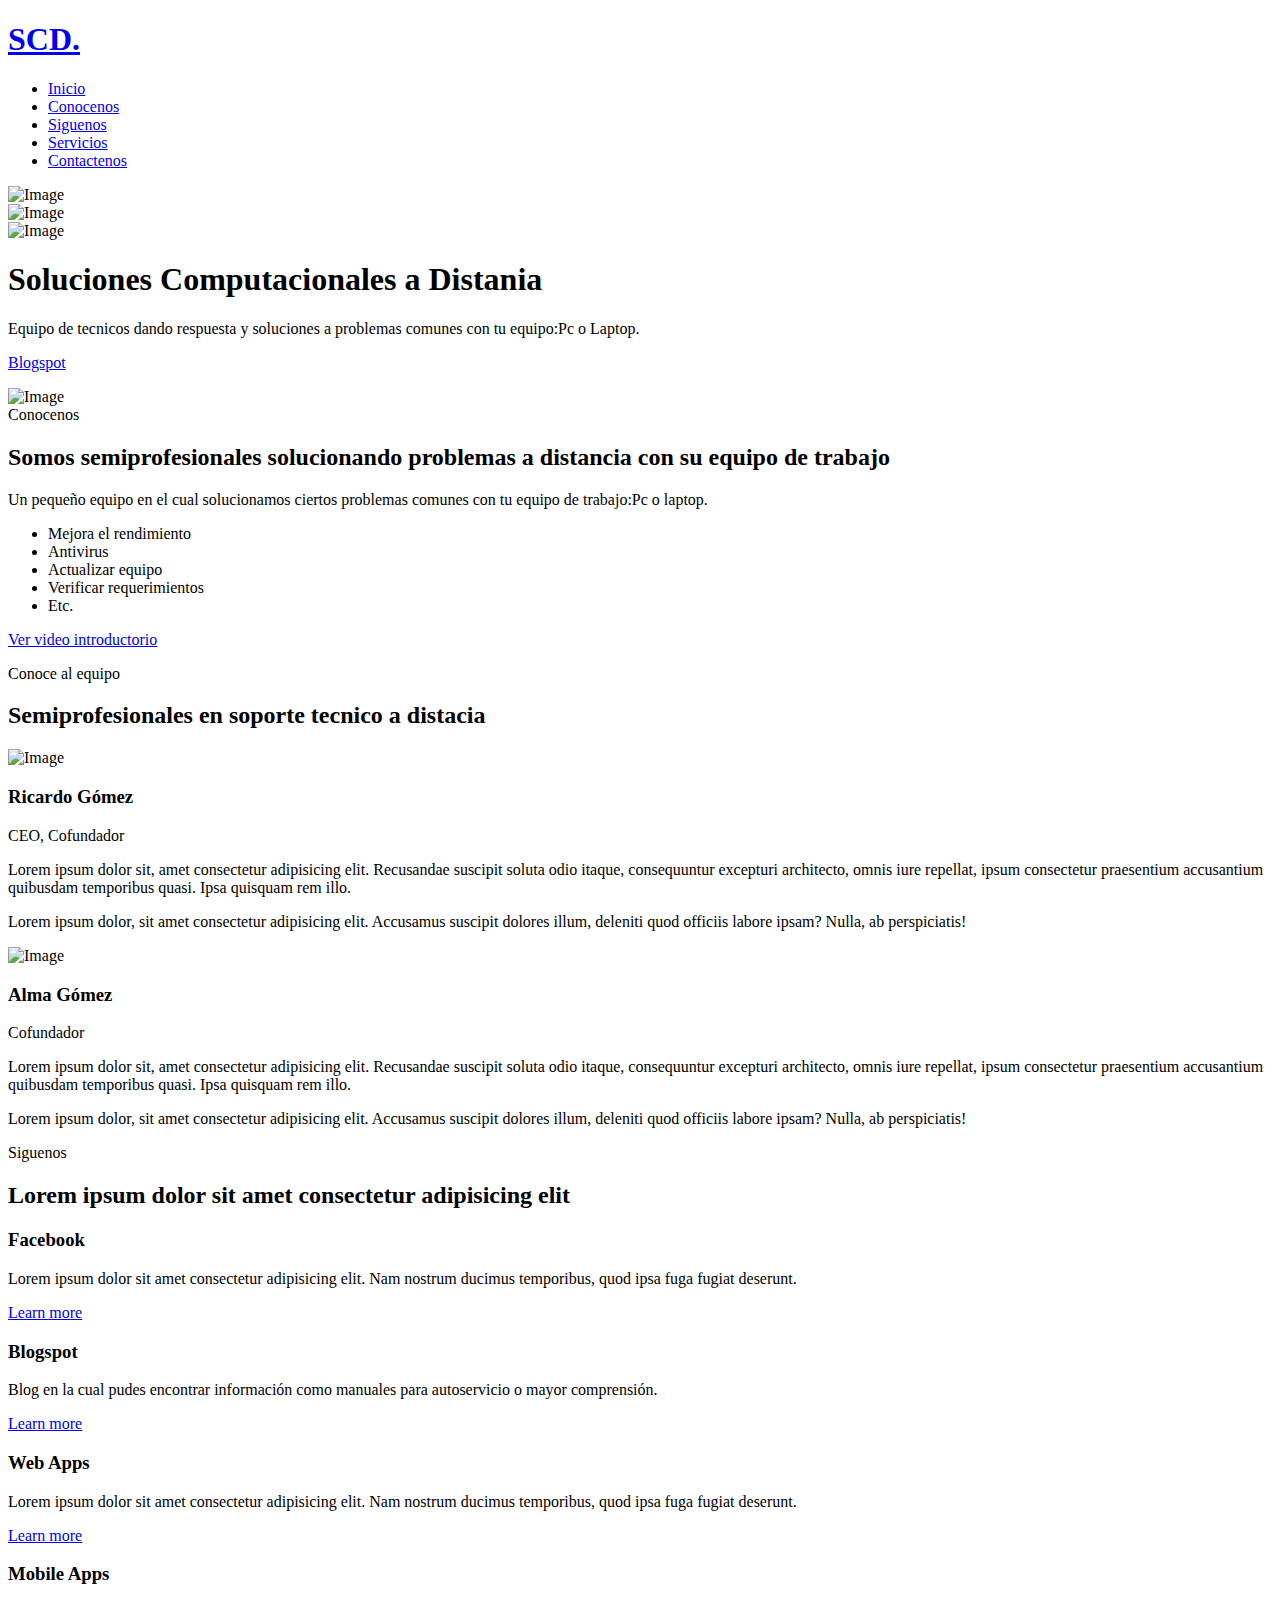
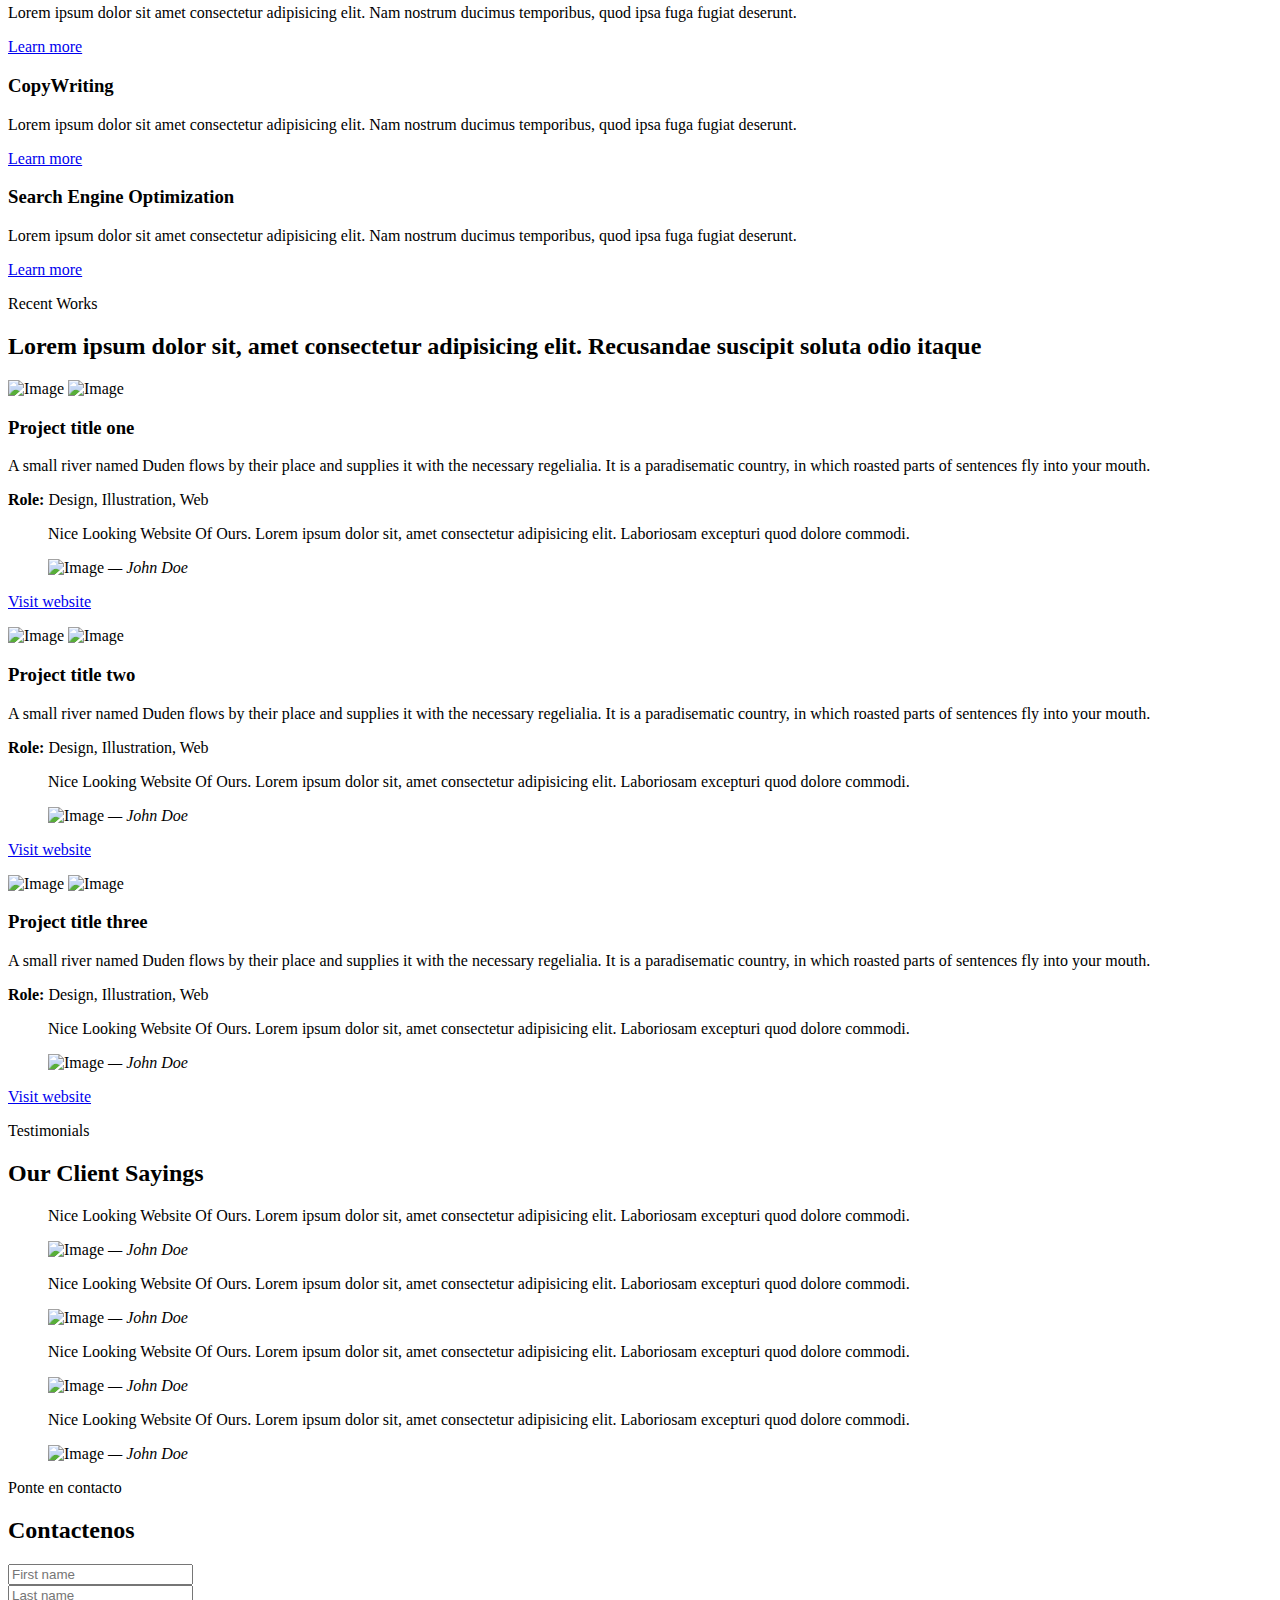
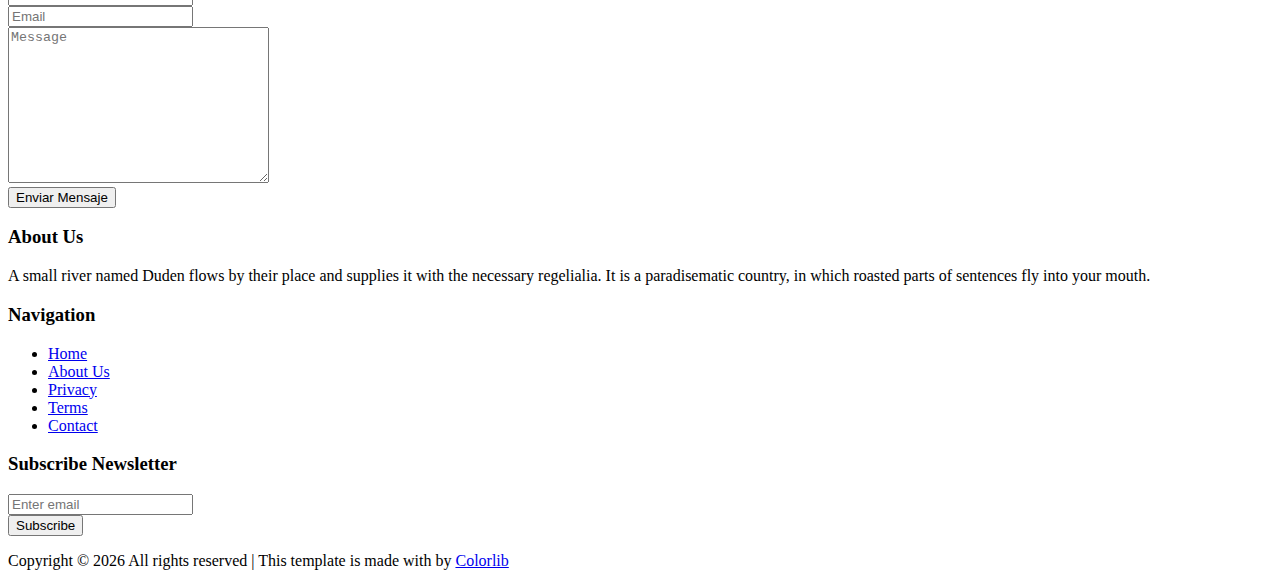
==== index.html @ f981825b "Add files via upload" ====
<!DOCTYPE html>
<html lang="en">
  <head>
    <title>SCD</title>
    <meta charset="utf-8">
    <meta name="viewport" content="width=device-width, initial-scale=1, shrink-to-fit=no">
    
    <link href="https://fonts.googleapis.com/css?family=Roboto:300,400,500,700,900" rel="stylesheet">
    <link rel="stylesheet" href="fonts/icomoon/style.css">
    <link rel="stylesheet" href="css/bootstrap.min.css">
    <link rel="stylesheet" href="css/animate.css">
    <link rel="stylesheet" href="css/owl.carousel.min.css">
    <link rel="stylesheet" href="css/owl.theme.default.min.css">
    <link rel="stylesheet" href="css/bootstrap-datepicker.css">
    
    
    <link rel="stylesheet" href="fonts/flaticon/font/flaticon.css">
  
    <link rel="stylesheet" href="css/aos.css">
    <link rel="stylesheet" href="css/jquery.fancybox.min.css">
    

    <link rel="stylesheet" href="css/style.css">
    
  </head>
  <body data-spy="scroll" data-target=".site-navbar-target" data-offset="300">

  <div class="site-wrap">

    <div class="site-mobile-menu site-navbar-target">
      <div class="site-mobile-menu-header">
        <div class="site-mobile-menu-close mt-3">
          <span class="icon-close2 js-menu-toggle"></span>
        </div>
      </div>
      <div class="site-mobile-menu-body"></div>
    </div> <!-- .site-mobile-menu -->
    
    
    <div class="site-navbar-wrap">
      
      <div class="site-navbar site-navbar-target js-sticky-header">
        <div class="container">
          <div class="row align-items-center">
            <div class="col-6 col-md-4">
              <h1 class="text"><a href="index.html">SCD<span class="text-primary">.</span> </a></h1>
            </div>
            <div class="col-6 col-md-8">
              <nav class="site-navigation text-right" role="navigation">
                <div class="container">

                  <div class="d-inline-block d-lg-block ml-md-0 mr-auto py-3"><a href="#" class="site-menu-toggle js-menu-toggle text-black">
                    <span class="icon-menu h3"></span> <span class="menu-text"></span>
                  </a></div>

                  <ul class="site-menu main-menu js-clone-nav d-none d-lg-none">
                    <li><a href="#home-section" class="nav-link">Inicio</a></li>
                    <li><a href="#about-section" class="nav-link">Conocenos</a></li>
                    <li><a href="#what-we-do-section" class="nav-link">Siguenos</a></li>
                    <li><a href="#portfolio-section" class="nav-link">Servicios</a></li>
                    <li><a href="#contact-section" class="nav-link">Contactenos</a></li>
                  </ul>
                </div>
              </nav>
            </div>
          </div>
        </div>
      </div>
    </div> <!-- END .site-navbar-wrap -->
    
    <div class="site-blocks-cover" id="home-section">
      <div class="img-wrap">
        <div class="owl-carousel slide-one-item hero-slider">
          <div class="slide overlay">
            <img src="images/hero_1.jpg" alt="Image" class="img-fluid">  
          </div>
          <div class="slide overlay">
            <img src="images/hero_2.jpg" alt="Image" class="img-fluid">  
          </div>
          <div class="slide overlay">
            <img src="images/hero_3.jpg" alt="Image" class="img-fluid">  
          </div>
        </div>
      </div>
      <div class="container">
        <div class="row">
          <div class="col-md-8 align-self-center">
            <div class="intro">
              <div class="heading">
                <h1>Soluciones Computacionales a Distania</h1>
              </div>
              <div class="text">
                <p class="sub-text mb-5">Equipo de tecnicos dando respuesta y soluciones a problemas comunes con tu equipo:Pc o Laptop.</p>
                <p><a href="https://4abrindasoportetecnicoadistancia.blogspot.com/" target="_blank" class="btn btn-primary btn-md">Blogspot</a></p>
              </div>
            </div>
          </div>
        </div>
      </div>
    </div> <!-- END .site-blocks-cover -->

    

    <div class="site-section" id="about-section">
      <div class="container">
        <div class="row align-items-center">
          <div class="col-lg-6 mb-5">
            <img src="images/hero_3.jpg" alt="Image" class="img-fluid" class="img-fluid">
          </div>
          <div class="col-lg-5 ml-auto section-title">
            <span class="sub-title mb-2 d-block">Conocenos</span>
            <h2 class="title text-primary mb-3">Somos semiprofesionales solucionando problemas a distancia con su equipo de trabajo</h2>
            <p class="mb-4">Un pequeño equipo en el cual solucionamos ciertos problemas comunes con tu equipo de trabajo:Pc o laptop.</p>


            <div class="d-flex">
              <ul class="list-unstyled ul-check success mr-5">
                <li>Mejora el rendimiento</li>
                <li>Antivirus</li>
                <li>Actualizar equipo</li>
                <li>Verificar requerimientos</li>
                <li>Etc.</li>
              </ul>
            </div>
            <p><a data-fancybox data-ratio="2" href="https://youtu.be/ZLZ3p1i8Uvg" class="d-flex align-items-center"><span class="icon-play_circle_outline h4 m-0 mr-2"></span> <span>Ver video introductorio</span></a></p>
          </div>
        </div>
      </div>
    </div> <!-- .END site-section -->

    <div class="site-section">
      <div class="container">
        <div class="row mb-5">
          <div class="col-lg-6 section-title">
            <span class="sub-title mb-2 d-block">Conoce al equipo</span>
            <h2 class="title text-primary">Semiprofesionales en soporte tecnico a distacia</h2>
          </div>
        </div>
        <div class="row">
          <div class="col-lg-6 mb-5 person">
            <img src="images/person_1.jpg" alt="Image" class="img-fluid mb-5">
    
            <div class="row">
              <div class="col-lg-10 ml-auto">
                <div class="pr-lg-5">
                  <h3>Ricardo Gómez</h3>
                  <span class="mb-4 d-block">CEO, Cofundador</span>
                  <p>Lorem ipsum dolor sit, amet consectetur adipisicing elit. Recusandae suscipit soluta odio itaque,
                    consequuntur excepturi architecto, omnis iure repellat, ipsum consectetur praesentium accusantium
                    quibusdam temporibus quasi. Ipsa quisquam rem illo.</p>
                  <p>Lorem ipsum dolor, sit amet consectetur adipisicing elit. Accusamus suscipit dolores illum, deleniti
                    quod officiis labore ipsam? Nulla, ab perspiciatis!</p>
                  <p class="d-flex align-items-center">
                    <a href="#" class="twitter pr-2 pt-2 pb-2 pl-0"><span class="icon-twitter"></span></a>
                    <a href="#" class="facebook p-2"><span class="icon-facebook"></span></a>
                    <a href="#" class="dribbble p-2"><span class="icon-dribbble"></span></a>
                    <a href="#" class="instagram p-2"><span class="icon-instagram"></span></a>
                    <a href="#" class="linkedin p-2"><span class="icon-linkedin"></span></a>
                  </p>
                </div>
              </div>
            </div>
          </div>
          <div class="col-lg-6 person">
            <img src="images/person_2.jpg" alt="Image" class="img-fluid mb-5">
            <div class="row">
              <div class="col-lg-10 ml-auto">
                <div class="pr-lg-5">
                  <h3>Alma Gómez</h3>
                  <span class="mb-4 d-block">Cofundador</span>
                  <p>Lorem ipsum dolor sit, amet consectetur adipisicing elit. Recusandae suscipit soluta odio itaque,
                    consequuntur excepturi architecto, omnis iure repellat, ipsum consectetur praesentium accusantium
                    quibusdam temporibus quasi. Ipsa quisquam rem illo.</p>
                  <p>Lorem ipsum dolor, sit amet consectetur adipisicing elit. Accusamus suscipit dolores illum, deleniti
                    quod officiis labore ipsam? Nulla, ab perspiciatis!</p>
                  <p class="d-flex align-items-center">
                    <a href="#" class="twitter pr-2 pt-2 pb-2 pl-0"><span class="icon-twitter"></span></a>
                    <a href="#" class="github p-2"><span class="icon-github"></span></a>
                    <a href="#" class="dribbble p-2"><span class="icon-dribbble"></span></a>
                    <a href="#" class="instagram p-2"><span class="icon-instagram"></span></a>
                    <a href="#" class="linkedin p-2"><span class="icon-linkedin"></span></a>
                  </p>
                </div>
              </div>
            </div>
          </div>
        </div>
      </div>
    </div>

    <div class="site-section bg-light" id="what-we-do-section">
      <div class="container">
        <div class="row mb-5">
          <div class="col-lg-6 section-title">
            <span class="sub-title mb-2 d-block">Siguenos</span>
            <h2 class="title text-primary">Lorem ipsum dolor sit amet consectetur adipisicing elit</h2>
          </div>
        </div>
        <div class="row">
          <div class="col-lg-12 ml-auto">
            <div class="row">
              <div class="col-md-6 col-lg-4 mb-4 mb-lg-4">
                <div class="service h-100">
                  <span class="icon-photo_album display-4 text-primary d-block mb-4"></span>
                  <h3>Facebook</h3>
                  <p>Lorem ipsum dolor sit amet consectetur adipisicing elit. Nam nostrum ducimus temporibus, quod ipsa fuga fugiat deserunt.</p>
                  <p><a href="https://www.facebook.com/Soluciones-Computacionales-a-Distancia-105291844419476/?modal=admin_todo_tour" class="readmore">Learn more</a></p>
                </div>
              </div>
              <div class="col-md-6 col-lg-4 mb-4 mb-lg-4">
                <div class="service h-100">
                  <span class="icon-laptop_mac display-4 text-primary d-block mb-4"></span>
                  <h3>Blogspot</h3>
                  <p>Blog en la cual pudes encontrar información como manuales para autoservicio o mayor comprensión.</p>
                  <p><a href="https://4abrindasoportetecnicoadistancia.blogspot.com/" class="readmore">Learn more</a></p>
                </div>
              </div>
              <div class="col-md-6 col-lg-4 mb-4 mb-lg-4">
                <div class="service h-100">
                  <span class="icon-layers display-4 text-primary d-block mb-4"></span>
                  <h3>Web Apps</h3>
                  <p>Lorem ipsum dolor sit amet consectetur adipisicing elit. Nam nostrum ducimus temporibus, quod ipsa fuga fugiat deserunt.</p>
                  <p><a href="https://www.epicgames.com/fortnite/es-ES/download" class="readmore">Learn more</a></p>
                </div>
              </div>
    
              <div class="col-md-6 col-lg-4 mb-4 mb-lg-4">
                <div class="service h-100">
                  <span class="icon-mobile display-4 text-primary d-block mb-4"></span>
                  <h3>Mobile Apps</h3>
                  <p>Lorem ipsum dolor sit amet consectetur adipisicing elit. Nam nostrum ducimus temporibus, quod ipsa fuga fugiat deserunt.</p>
                  <p><a href="#" class="readmore">Learn more</a></p>
                </div>
              </div>
              <div class="col-md-6 col-lg-4 mb-4 mb-lg-4">
                <div class="service h-100">
                  <span class="icon-pencil display-4 text-primary d-block mb-4"></span>
                  <h3>CopyWriting</h3>
                  <p>Lorem ipsum dolor sit amet consectetur adipisicing elit. Nam nostrum ducimus temporibus, quod ipsa fuga fugiat deserunt.</p>
                  <p><a href="#" class="readmore">Learn more</a></p>
                </div>
              </div>
              <div class="col-md-6 col-lg-4 mb-4 mb-lg-4">
                <div class="service h-100">
                  <span class="icon-search2 display-4 text-primary d-block mb-4"></span>
                  <h3>Search Engine Optimization</h3>
                  <p>Lorem ipsum dolor sit amet consectetur adipisicing elit. Nam nostrum ducimus temporibus, quod ipsa fuga fugiat deserunt.</p>
                  <p><a href="#" class="readmore">Learn more</a></p>
                </div>
              </div>
            </div>
          </div>
        </div>
      </div>
    </div> <!-- END .site-section -->


    
    <div class="site-section" id="portfolio-section">
      <div class="container">
        <div class="row mb-5 ">
          <div class="col-md-8 section-title text-center mx-auto">
            <span class="sub-title mb-2 d-block">Recent Works</span>
            <h2 class="title text-primary mb-3">Lorem ipsum dolor sit, amet consectetur adipisicing elit. Recusandae suscipit soluta odio itaque</h2>
          </div>
        </div>
        <div class="row mb-5">
          <div class="col-lg-6 mb-4 mb-lg-0">
            <img src="images/project_1.jpg" alt="Image" class="img-fluid" class="img-fluid">
            <img src="images/project_2.jpg" alt="Image" class="img-fluid" class="img-fluid">
          </div>
          <div class="col-lg-5 h-100 jm-sticky-top ml-auto">
            <h3>Project title one</h3>
            <p class="mb-4">A small river named Duden flows by their place and supplies it with the necessary regelialia. It is a paradisematic country, in which roasted parts of sentences fly into your mouth.</p>
            <p class="mb-5"><strong class="text-black">Role:</strong> Design, Illustration, Web</p>
            <blockquote class="blockquote">
              <p>Nice Looking Website Of Ours. Lorem ipsum dolor sit, amet consectetur adipisicing elit. Laboriosam excepturi quod dolore commodi.</p>
              <p class="mb-0 d-flex align-items-center">
                <img class="img-fluid mr-3" src="images/person_1.jpg" alt="Image">
                <cite>&mdash; John Doe</cite>
              </p>
            </blockquote>
            <p class="mb-4"><a href="#" class="readmore">Visit website</a></p>
          </div>
        </div>

        <div class="row mb-5">
          <div class="col-lg-6 order-1 order-lg-2 mb-4 mb-lg-0">
            <img src="images/project_2.jpg" alt="Image" class="img-fluid" class="img-fluid">
            <img src="images/project_1.jpg" alt="Image" class="img-fluid" class="img-fluid">
          </div>
          <div class="col-lg-5 h-100 jm-sticky-top mr-auto order-2 order-lg-1">
            <h3>Project title two</h3>
            <p class="mb-4">A small river named Duden flows by their place and supplies it with the necessary regelialia. It is a paradisematic country, in which roasted parts of sentences fly into your mouth.</p>
            <p class="mb-5"><strong class="text-black">Role:</strong> Design, Illustration, Web</p>
            <blockquote class="blockquote">
              <p>Nice Looking Website Of Ours. Lorem ipsum dolor sit, amet consectetur adipisicing elit. Laboriosam excepturi quod
                dolore commodi.</p>
              <p class="mb-0 d-flex align-items-center">
                <img class="img-fluid mr-3" src="images/person_2.jpg" alt="Image">
                <cite>&mdash; John Doe</cite>
              </p>
            </blockquote>
            <p class="mb-4"><a href="#" class="readmore">Visit website</a></p>
            
            
          </div>
        </div>

        <div class="row mb-5">
          <div class="col-lg-6 mb-4 mb-lg-0">
            <img src="images/project_1.jpg" alt="Image" class="img-fluid" class="img-fluid">
            <img src="images/project_2.jpg" alt="Image" class="img-fluid" class="img-fluid">
          </div>
          <div class="col-lg-5 h-100 jm-sticky-top ml-auto">
            <h3>Project title three</h3>
            <p class="mb-4">A small river named Duden flows by their place and supplies it with the necessary regelialia. It is
              a paradisematic country, in which roasted parts of sentences fly into your mouth.</p>
            <p class="mb-5"><strong class="text-black">Role:</strong> Design, Illustration, Web</p>
            <blockquote class="blockquote">
              <p>Nice Looking Website Of Ours. Lorem ipsum dolor sit, amet consectetur adipisicing elit. Laboriosam excepturi
                quod dolore commodi.</p>
              <p class="mb-0 d-flex align-items-center">
                <img class="img-fluid mr-3" src="images/person_1.jpg" alt="Image">
                <cite>&mdash; John Doe</cite>
              </p>
            </blockquote>
            <p class="mb-4"><a href="#" class="readmore">Visit website</a></p>
          </div>
        </div>

          
        </div>

      </div>
    </div>

    <div class="site-section bg-light">
      <div class="container">
         <div class="row mb-5 ">
          <div class="col-md-7 section-title text-center mx-auto">
            <span class="sub-title mb-2 d-block">Testimonials</span>
            <h2 class="title text-primary mb-3">Our Client Sayings</h2>
          </div>
        </div>
        <div class="row">
          <div class="col-lg-6 mb-4">
            <blockquote class="blockquote">
              <p>Nice Looking Website Of Ours. Lorem ipsum dolor sit, amet consectetur adipisicing elit. Laboriosam excepturi quod dolore commodi.</p>
              <p  class="mb-0 d-flex align-items-center">
                <img class="img-fluid mr-3" src="images/person_1.jpg" alt="Image">
                <cite>&mdash; John Doe</cite>
              </p>
            </blockquote>
          </div>
          <div class="col-lg-6 mb-4">
            <blockquote class="blockquote">
              <p>Nice Looking Website Of Ours. Lorem ipsum dolor sit, amet consectetur adipisicing elit. Laboriosam excepturi quod dolore commodi.</p>
              <p class="mb-0 d-flex align-items-center">
                <img class="img-fluid mr-3" src="images/person_2.jpg" alt="Image">
                <cite>&mdash; John Doe</cite>
              </p>
            </blockquote>
          </div>
          
          <div class="col-lg-6 mb-4">
            <blockquote class="blockquote">
              <p>Nice Looking Website Of Ours. Lorem ipsum dolor sit, amet consectetur adipisicing elit. Laboriosam excepturi quod
                dolore commodi.</p>
              <p class="mb-0 d-flex align-items-center">
                <img class="img-fluid mr-3" src="images/person_1.jpg" alt="Image">
                <cite>&mdash; John Doe</cite>
              </p>
            </blockquote>
          </div>
          <div class="col-lg-6 mb-4">
            <blockquote class="blockquote">
              <p>Nice Looking Website Of Ours. Lorem ipsum dolor sit, amet consectetur adipisicing elit. Laboriosam excepturi quod
                dolore commodi.</p>
              <p class="mb-0 d-flex align-items-center">
                <img class="img-fluid mr-3" src="images/person_2.jpg" alt="Image">
                <cite>&mdash; John Doe</cite>
              </p>
            </blockquote>
          </div>
          
        </div>
      </div>
    </div>


    
    
    <div class="site-section" id="contact-section">
      <div class="container">
        <form action="enviar.php" class="contact-form">

          <div class="section-title text-center mb-5">
            <span class="sub-title mb-2 d-block">Ponte en contacto</span>
            <h2 class="title text-primary">Contactenos</h2>
          </div>

          <div class="row mb-4">
            <div class="col-md-6 mb-4 mb-md-0">
              <input type="text" class="form-control" placeholder="First name" name="nombre" required>
            </div>
            <div class="col-md-6">
              <input type="text" class="form-control" placeholder="Last name" name="apellido" required>
            </div>
          </div>

          <div class="row mb-4">
            <div class="col-12">
              <input type="text" class="form-control" placeholder="Email" name="correo" required>
            </div>
          </div>

          <div class="row mb-4">
            <div class="col-12">
              <textarea class="form-control" name="" id="" cols="30" rows="10" placeholder="Message" name="mensaje" required></textarea>
            </div>
          </div>

          <div class="row">
            <div class="col-12">
              <button type="submit" class="btn btn-primary btn-md">Enviar Mensaje</button>
            </div>
          </div>

        </form>
      </div>
    </div> <!-- END .site-section -->
  
    <footer class="site-footer">
      <div class="container">
        <div class="row">
          <div class="col-lg-4 mb-5 mb-lg-0">
            <div class="row mb-5">
              <div class="col-12">
                <h3 class="footer-heading mb-4">About Us</h3>
                <p>A small river named Duden flows by their place and supplies it with the necessary regelialia. It is a paradisematic country, in which roasted parts of sentences fly into your mouth.</p>
              </div>
            </div>
            

            
          </div>
          <div class="col-lg-3 ml-auto">
           
            <div class="row mb-5">
              <div class="col-md-12">
                <h3 class="footer-heading mb-4">Navigation</h3>
              </div>
              <div class="col-md-6 col-lg-6">
                <ul class="list-unstyled">
                  <li><a href="#">Home</a></li>
                  <li><a href="#">About Us</a></li>
                  <li><a href="#">Privacy</a></li>
                  <li><a href="#">Terms</a></li>
                  <li><a href="#">Contact</a></li>
                </ul>
              </div>
              
            </div>
            
          </div>
          

          <div class="col-lg-4 mb-5 mb-lg-0">

            <div class="mb-5">
              <h3 class="footer-heading mb-2">Subscribe Newsletter</h3>


              <form method="post" class="form-subscribe">
                <div class="form-group mb-3">
                  <input type="text" class="form-control border-white text-white bg-transparent" placeholder="Enter email" aria-label="Enter Email" aria-describedby="button-addon2">
                </div>
                <div class="form-group">
                  <button class="btn btn-primary px-5" type="submit">Subscribe</button>
                </div>
              </form>

            </div>

            


          </div>
          
        </div>
        <div class="row pt-5 mt-5 text-center">
          <div class="col-md-12">
            <div class="mb-4">
                  <a href="#" class="pl-0 pr-3"><span class="icon-facebook"></span></a>
                  <a href="#" class="pl-3 pr-3"><span class="icon-twitter"></span></a>
                  <a href="#" class="pl-3 pr-3"><span class="icon-instagram"></span></a>
                  <a href="#" class="pl-3 pr-3"><span class="icon-linkedin"></span></a>
                </div>
            
          <p>
            <!-- Link back to Colorlib can't be removed. Template is licensed under CC BY 3.0. -->
            Copyright &copy;
            <script>document.write(new Date().getFullYear());</script> All rights reserved | This template is made
            with <i class="icon-heart-o" aria-hidden="true"></i> by <a href="https://colorlib.com" target="_blank">Colorlib</a>
            <!-- Link back to Colorlib can't be removed. Template is licensed under CC BY 3.0. -->
          </p>
          
          </div>
          
        </div>
      </div>
    </footer>
  </div>

  <script src="js/jquery-3.3.1.min.js"></script>
  <script src="js/popper.min.js"></script>
  <script src="js/bootstrap.min.js"></script>
  <script src="js/owl.carousel.min.js"></script>
  <script src="js/aos.js"></script>
  <script src="js/jquery.sticky.js"></script>
  <script src="js/stickyfill.min.js"></script>
  <script src="js/jquery.easing.1.3.js"></script>
  
  <script src="js/jquery.fancybox.min.js"></script>
  <script src="js/main.js"></script>

     
  </body>
</html>
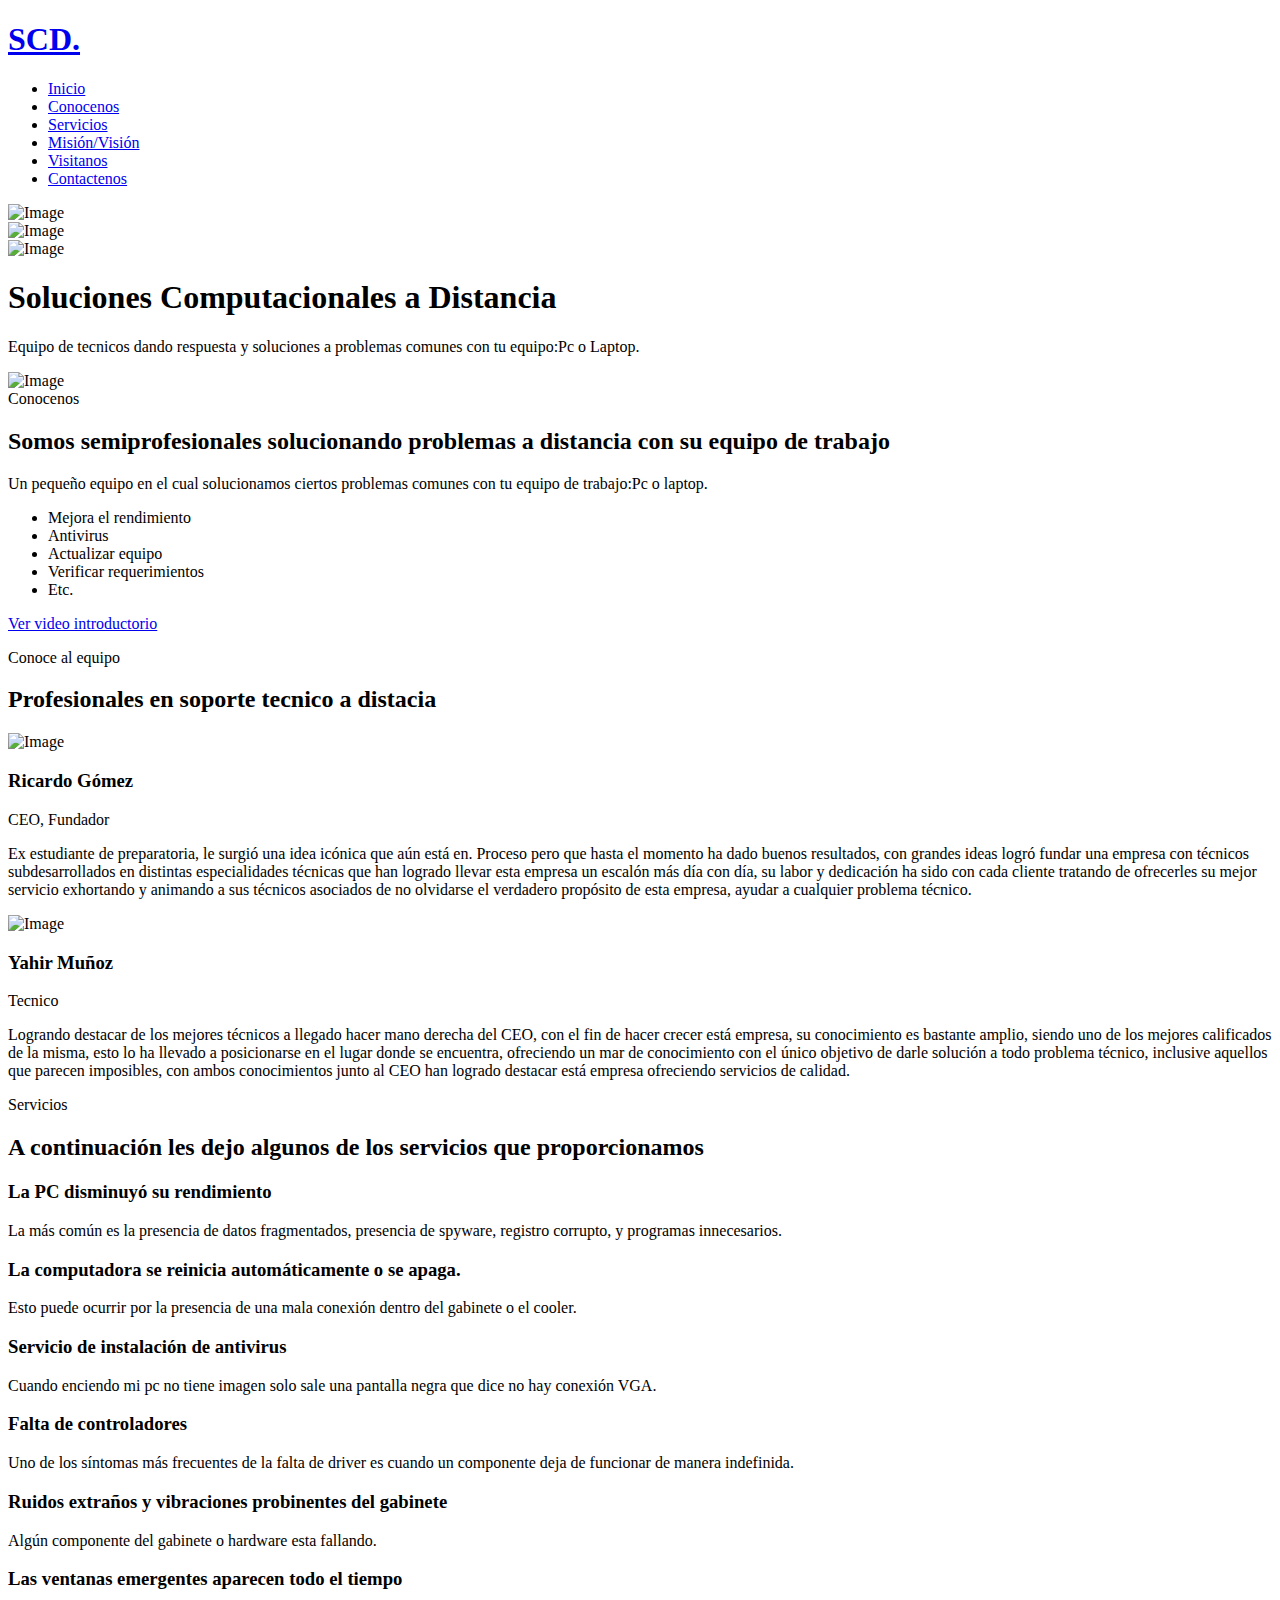
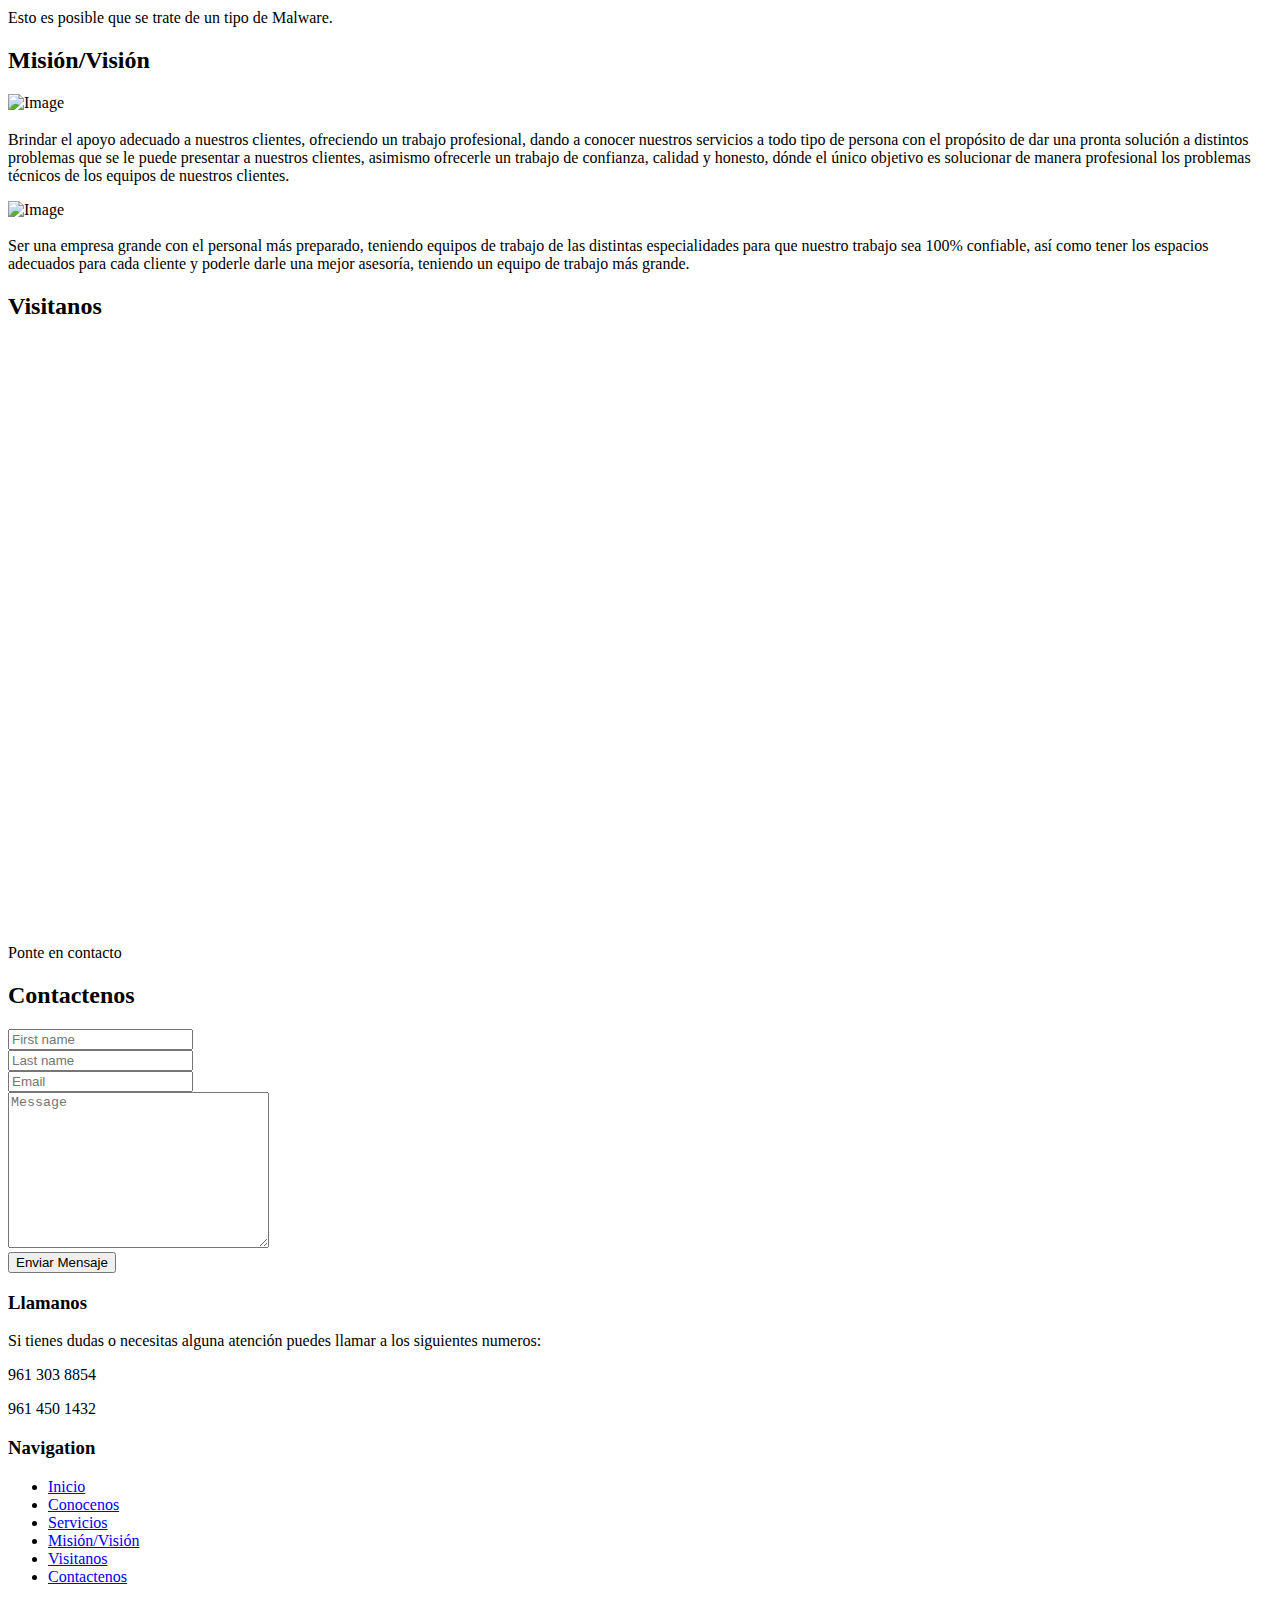
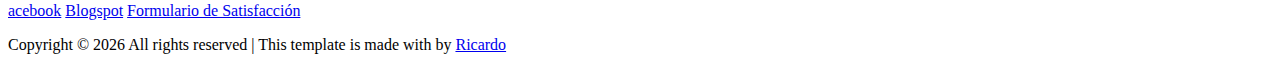
==== commit 3c1e31d6: "Add files via upload" ====
--- a/index.html
+++ b/index.html
@@ -12,6 +12,7 @@
     <link rel="stylesheet" href="css/owl.carousel.min.css">
     <link rel="stylesheet" href="css/owl.theme.default.min.css">
     <link rel="stylesheet" href="css/bootstrap-datepicker.css">
+    <link rel="icon" type="png" href="images\Favicono.png">
     
     
     <link rel="stylesheet" href="fonts/flaticon/font/flaticon.css">
@@ -56,8 +57,9 @@
                   <ul class="site-menu main-menu js-clone-nav d-none d-lg-none">
                     <li><a href="#home-section" class="nav-link">Inicio</a></li>
                     <li><a href="#about-section" class="nav-link">Conocenos</a></li>
-                    <li><a href="#what-we-do-section" class="nav-link">Siguenos</a></li>
-                    <li><a href="#portfolio-section" class="nav-link">Servicios</a></li>
+                    <li><a href="#what-we-do-section" class="nav-link">Servicios</a></li>
+                    <li><a href="#portfolio-section" class="nav-link">Misión/Visión</a></li>
+                    <li><a href="#Visitanos-section" class="nav-link">Visitanos</a></li>
                     <li><a href="#contact-section" class="nav-link">Contactenos</a></li>
                   </ul>
                 </div>
@@ -72,13 +74,13 @@
       <div class="img-wrap">
         <div class="owl-carousel slide-one-item hero-slider">
           <div class="slide overlay">
-            <img src="images/hero_1.jpg" alt="Image" class="img-fluid">  
+            <img src="images/FONDOS.jpg" alt="Image" class="img-fluid">  
           </div>
           <div class="slide overlay">
-            <img src="images/hero_2.jpg" alt="Image" class="img-fluid">  
+            <img src="images/fondo.jpg" alt="Image" class="img-fluid">  
           </div>
           <div class="slide overlay">
-            <img src="images/hero_3.jpg" alt="Image" class="img-fluid">  
+            <img src="images/fondo1.jpg" alt="Image" class="img-fluid">  
           </div>
         </div>
       </div>
@@ -87,11 +89,10 @@
           <div class="col-md-8 align-self-center">
             <div class="intro">
               <div class="heading">
-                <h1>Soluciones Computacionales a Distania</h1>
+                <h1>Soluciones Computacionales a Distancia</h1>
               </div>
               <div class="text">
                 <p class="sub-text mb-5">Equipo de tecnicos dando respuesta y soluciones a problemas comunes con tu equipo:Pc o Laptop.</p>
-                <p><a href="https://4abrindasoportetecnicoadistancia.blogspot.com/" target="_blank" class="btn btn-primary btn-md">Blogspot</a></p>
               </div>
             </div>
           </div>
@@ -133,7 +134,7 @@
         <div class="row mb-5">
           <div class="col-lg-6 section-title">
             <span class="sub-title mb-2 d-block">Conoce al equipo</span>
-            <h2 class="title text-primary">Semiprofesionales en soporte tecnico a distacia</h2>
+            <h2 class="title text-primary">Profesionales en soporte tecnico a distacia</h2>
           </div>
         </div>
         <div class="row">
@@ -144,18 +145,13 @@
               <div class="col-lg-10 ml-auto">
                 <div class="pr-lg-5">
                   <h3>Ricardo Gómez</h3>
-                  <span class="mb-4 d-block">CEO, Cofundador</span>
-                  <p>Lorem ipsum dolor sit, amet consectetur adipisicing elit. Recusandae suscipit soluta odio itaque,
-                    consequuntur excepturi architecto, omnis iure repellat, ipsum consectetur praesentium accusantium
-                    quibusdam temporibus quasi. Ipsa quisquam rem illo.</p>
-                  <p>Lorem ipsum dolor, sit amet consectetur adipisicing elit. Accusamus suscipit dolores illum, deleniti
-                    quod officiis labore ipsam? Nulla, ab perspiciatis!</p>
+                  <span class="mb-4 d-block">CEO, Fundador</span>
+                  <p>Ex estudiante de preparatoria, le surgió una idea icónica que aún está en. Proceso pero que hasta el momento ha dado buenos resultados, con grandes ideas logró fundar una empresa con técnicos subdesarrollados en distintas especialidades técnicas que han logrado llevar esta empresa un escalón más día con día, su labor y dedicación ha sido con cada cliente tratando de ofrecerles su mejor servicio exhortando y animando a sus técnicos asociados de no olvidarse el verdadero propósito de esta empresa, ayudar a cualquier problema técnico.</p>
                   <p class="d-flex align-items-center">
-                    <a href="#" class="twitter pr-2 pt-2 pb-2 pl-0"><span class="icon-twitter"></span></a>
-                    <a href="#" class="facebook p-2"><span class="icon-facebook"></span></a>
-                    <a href="#" class="dribbble p-2"><span class="icon-dribbble"></span></a>
-                    <a href="#" class="instagram p-2"><span class="icon-instagram"></span></a>
-                    <a href="#" class="linkedin p-2"><span class="icon-linkedin"></span></a>
+                    <a href="https://twitter.com/Ricardo25606328" class="twitter pr-2 pt-2 pb-2 pl-0"><span class="icon-twitter"></span></a>
+                    <a href="https://www.facebook.com/profile.php?id=100023758474753" class="facebook p-2"><span class="icon-facebook"></span></a>
+                    <a href="https://github.com/ricajrgo" class="github p-2"><span class="icon-github"></span></a>
+                    <a href="https://www.instagram.com/ricardogomez15/?hl=es-la" class="instagram p-2"><span class="icon-instagram"></span></a>
                   </p>
                 </div>
               </div>
@@ -166,19 +162,12 @@
             <div class="row">
               <div class="col-lg-10 ml-auto">
                 <div class="pr-lg-5">
-                  <h3>Alma Gómez</h3>
-                  <span class="mb-4 d-block">Cofundador</span>
-                  <p>Lorem ipsum dolor sit, amet consectetur adipisicing elit. Recusandae suscipit soluta odio itaque,
-                    consequuntur excepturi architecto, omnis iure repellat, ipsum consectetur praesentium accusantium
-                    quibusdam temporibus quasi. Ipsa quisquam rem illo.</p>
-                  <p>Lorem ipsum dolor, sit amet consectetur adipisicing elit. Accusamus suscipit dolores illum, deleniti
-                    quod officiis labore ipsam? Nulla, ab perspiciatis!</p>
+                  <h3>Yahir Muñoz</h3>
+                  <span class="mb-4 d-block">Tecnico</span>
+                  <p>Logrando destacar de los mejores técnicos a llegado hacer mano derecha del CEO, con el fin de hacer crecer está empresa, su conocimiento es bastante amplio, siendo uno de los mejores calificados de la misma, esto lo ha llevado a posicionarse en el lugar donde se encuentra, ofreciendo un mar de conocimiento con el único objetivo de darle solución a todo problema técnico, inclusive aquellos que parecen imposibles, con ambos conocimientos junto al CEO han logrado destacar está empresa ofreciendo servicios de calidad.</p>
                   <p class="d-flex align-items-center">
-                    <a href="#" class="twitter pr-2 pt-2 pb-2 pl-0"><span class="icon-twitter"></span></a>
-                    <a href="#" class="github p-2"><span class="icon-github"></span></a>
-                    <a href="#" class="dribbble p-2"><span class="icon-dribbble"></span></a>
-                    <a href="#" class="instagram p-2"><span class="icon-instagram"></span></a>
-                    <a href="#" class="linkedin p-2"><span class="icon-linkedin"></span></a>
+                    <a href="https://www.facebook.com/jesus.adrian.3388630?fref=profile_friend_list&hc_location=friends_tab" class="facebook p-2"><span class="icon-facebook"></span></a>
+                    <a href="https://www.instagram.com/yahir_246/?hl=es-la" class="instagram p-2"><span class="icon-instagram"></span></a>
                   </p>
                 </div>
               </div>
@@ -192,8 +181,8 @@
       <div class="container">
         <div class="row mb-5">
           <div class="col-lg-6 section-title">
-            <span class="sub-title mb-2 d-block">Siguenos</span>
-            <h2 class="title text-primary">Lorem ipsum dolor sit amet consectetur adipisicing elit</h2>
+            <span class="sub-title mb-2 d-block">Servicios</span>
+            <h2 class="title text-primary">A continuación les dejo algunos de los servicios que proporcionamos</h2>
           </div>
         </div>
         <div class="row">
@@ -201,51 +190,45 @@
             <div class="row">
               <div class="col-md-6 col-lg-4 mb-4 mb-lg-4">
                 <div class="service h-100">
-                  <span class="icon-photo_album display-4 text-primary d-block mb-4"></span>
-                  <h3>Facebook</h3>
-                  <p>Lorem ipsum dolor sit amet consectetur adipisicing elit. Nam nostrum ducimus temporibus, quod ipsa fuga fugiat deserunt.</p>
-                  <p><a href="https://www.facebook.com/Soluciones-Computacionales-a-Distancia-105291844419476/?modal=admin_todo_tour" class="readmore">Learn more</a></p>
-                </div>
-              </div>
-              <div class="col-md-6 col-lg-4 mb-4 mb-lg-4">
-                <div class="service h-100">
-                  <span class="icon-laptop_mac display-4 text-primary d-block mb-4"></span>
-                  <h3>Blogspot</h3>
-                  <p>Blog en la cual pudes encontrar información como manuales para autoservicio o mayor comprensión.</p>
-                  <p><a href="https://4abrindasoportetecnicoadistancia.blogspot.com/" class="readmore">Learn more</a></p>
-                </div>
-              </div>
-              <div class="col-md-6 col-lg-4 mb-4 mb-lg-4">
-                <div class="service h-100">
-                  <span class="icon-layers display-4 text-primary d-block mb-4"></span>
-                  <h3>Web Apps</h3>
-                  <p>Lorem ipsum dolor sit amet consectetur adipisicing elit. Nam nostrum ducimus temporibus, quod ipsa fuga fugiat deserunt.</p>
-                  <p><a href="https://www.epicgames.com/fortnite/es-ES/download" class="readmore">Learn more</a></p>
-                </div>
-              </div>
-    
-              <div class="col-md-6 col-lg-4 mb-4 mb-lg-4">
-                <div class="service h-100">
-                  <span class="icon-mobile display-4 text-primary d-block mb-4"></span>
-                  <h3>Mobile Apps</h3>
-                  <p>Lorem ipsum dolor sit amet consectetur adipisicing elit. Nam nostrum ducimus temporibus, quod ipsa fuga fugiat deserunt.</p>
-                  <p><a href="#" class="readmore">Learn more</a></p>
-                </div>
-              </div>
-              <div class="col-md-6 col-lg-4 mb-4 mb-lg-4">
-                <div class="service h-100">
-                  <span class="icon-pencil display-4 text-primary d-block mb-4"></span>
-                  <h3>CopyWriting</h3>
-                  <p>Lorem ipsum dolor sit amet consectetur adipisicing elit. Nam nostrum ducimus temporibus, quod ipsa fuga fugiat deserunt.</p>
-                  <p><a href="#" class="readmore">Learn more</a></p>
-                </div>
-              </div>
-              <div class="col-md-6 col-lg-4 mb-4 mb-lg-4">
-                <div class="service h-100">
-                  <span class="icon-search2 display-4 text-primary d-block mb-4"></span>
-                  <h3>Search Engine Optimization</h3>
-                  <p>Lorem ipsum dolor sit amet consectetur adipisicing elit. Nam nostrum ducimus temporibus, quod ipsa fuga fugiat deserunt.</p>
-                  <p><a href="#" class="readmore">Learn more</a></p>
+                  <span class="icon-laptop_mac display-4 text-primary d-block mb-4"></span>
+                  <h3>La PC disminuyó su rendimiento</h3>
+                  <p>La más común es la presencia de datos fragmentados, presencia de spyware, registro corrupto, y programas innecesarios.</p>
+                </div>
+              </div>
+              <div class="col-md-6 col-lg-4 mb-4 mb-lg-4">
+                <div class="service h-100">
+                  <span class="icon-laptop_mac display-4 text-primary d-block mb-4"></span>
+                  <h3>La computadora se reinicia automáticamente o se apaga.</h3>
+                  <p>Esto puede ocurrir por la presencia de una mala conexión dentro del gabinete o el cooler.</p>
+                </div>
+              </div>
+              <div class="col-md-6 col-lg-4 mb-4 mb-lg-4">
+                <div class="service h-100">
+                  <span class="icon-laptop_mac display-4 text-primary d-block mb-4"></span>
+                  <h3>Servicio de instalación de antivirus </h3>
+                  <p>Cuando enciendo mi pc no tiene imagen solo sale una pantalla negra que dice no hay conexión VGA.</p>
+                </div>
+              </div>
+    
+              <div class="col-md-6 col-lg-4 mb-4 mb-lg-4">
+                <div class="service h-100">
+                  <span class="icon-laptop_mac display-4 text-primary d-block mb-4"></span>
+                  <h3>Falta de controladores</h3>
+                  <p>Uno de los síntomas más frecuentes de la falta de driver es cuando un componente deja de funcionar de manera indefinida.</p>
+                </div>
+              </div>
+              <div class="col-md-6 col-lg-4 mb-4 mb-lg-4">
+                <div class="service h-100">
+                  <span class="icon-laptop_mac display-4 text-primary d-block mb-4"></span>
+                  <h3>Ruidos extraños y vibraciones probinentes del gabinete</h3>
+                  <p>Algún componente del gabinete o hardware esta fallando.</p>
+                </div>
+              </div>
+              <div class="col-md-6 col-lg-4 mb-4 mb-lg-4">
+                <div class="service h-100">
+                  <span class="icon-laptop_mac display-4 text-primary d-block mb-4"></span>
+                  <h3>Las ventanas emergentes aparecen todo el tiempo</h3>
+                  <p>Esto es posible que se trate de un tipo de Malware.</p>
                 </div>
               </div>
             </div>
@@ -260,129 +243,46 @@
       <div class="container">
         <div class="row mb-5 ">
           <div class="col-md-8 section-title text-center mx-auto">
-            <span class="sub-title mb-2 d-block">Recent Works</span>
-            <h2 class="title text-primary mb-3">Lorem ipsum dolor sit, amet consectetur adipisicing elit. Recusandae suscipit soluta odio itaque</h2>
+            <span class="sub-title mb-2 d-block"></span>
+            <h2 class="title text-primary mb-3">Misión/Visión</h2>
           </div>
         </div>
         <div class="row mb-5">
           <div class="col-lg-6 mb-4 mb-lg-0">
-            <img src="images/project_1.jpg" alt="Image" class="img-fluid" class="img-fluid">
-            <img src="images/project_2.jpg" alt="Image" class="img-fluid" class="img-fluid">
+            <img src="images/Misión.png" alt="Image" class="img-fluid" class="img-fluid">
           </div>
           <div class="col-lg-5 h-100 jm-sticky-top ml-auto">
-            <h3>Project title one</h3>
-            <p class="mb-4">A small river named Duden flows by their place and supplies it with the necessary regelialia. It is a paradisematic country, in which roasted parts of sentences fly into your mouth.</p>
-            <p class="mb-5"><strong class="text-black">Role:</strong> Design, Illustration, Web</p>
-            <blockquote class="blockquote">
-              <p>Nice Looking Website Of Ours. Lorem ipsum dolor sit, amet consectetur adipisicing elit. Laboriosam excepturi quod dolore commodi.</p>
-              <p class="mb-0 d-flex align-items-center">
-                <img class="img-fluid mr-3" src="images/person_1.jpg" alt="Image">
-                <cite>&mdash; John Doe</cite>
-              </p>
-            </blockquote>
-            <p class="mb-4"><a href="#" class="readmore">Visit website</a></p>
+            <h3></h3>
+            <p class="mb-4">Brindar el apoyo adecuado a nuestros clientes, ofreciendo un trabajo profesional, dando a conocer nuestros servicios a todo tipo de persona con el propósito de dar una pronta solución a distintos problemas que se le puede presentar a nuestros clientes, asimismo ofrecerle un trabajo de confianza, calidad y honesto, dónde el único objetivo es solucionar de manera profesional los problemas técnicos de los equipos de nuestros clientes.</p>
           </div>
         </div>
 
         <div class="row mb-5">
           <div class="col-lg-6 order-1 order-lg-2 mb-4 mb-lg-0">
-            <img src="images/project_2.jpg" alt="Image" class="img-fluid" class="img-fluid">
-            <img src="images/project_1.jpg" alt="Image" class="img-fluid" class="img-fluid">
+            <img src="images/vision.png" alt="Image" class="img-fluid" class="img-fluid">
           </div>
           <div class="col-lg-5 h-100 jm-sticky-top mr-auto order-2 order-lg-1">
-            <h3>Project title two</h3>
-            <p class="mb-4">A small river named Duden flows by their place and supplies it with the necessary regelialia. It is a paradisematic country, in which roasted parts of sentences fly into your mouth.</p>
-            <p class="mb-5"><strong class="text-black">Role:</strong> Design, Illustration, Web</p>
-            <blockquote class="blockquote">
-              <p>Nice Looking Website Of Ours. Lorem ipsum dolor sit, amet consectetur adipisicing elit. Laboriosam excepturi quod
-                dolore commodi.</p>
-              <p class="mb-0 d-flex align-items-center">
-                <img class="img-fluid mr-3" src="images/person_2.jpg" alt="Image">
-                <cite>&mdash; John Doe</cite>
-              </p>
-            </blockquote>
-            <p class="mb-4"><a href="#" class="readmore">Visit website</a></p>
-            
-            
-          </div>
-        </div>
-
-        <div class="row mb-5">
-          <div class="col-lg-6 mb-4 mb-lg-0">
-            <img src="images/project_1.jpg" alt="Image" class="img-fluid" class="img-fluid">
-            <img src="images/project_2.jpg" alt="Image" class="img-fluid" class="img-fluid">
-          </div>
-          <div class="col-lg-5 h-100 jm-sticky-top ml-auto">
-            <h3>Project title three</h3>
-            <p class="mb-4">A small river named Duden flows by their place and supplies it with the necessary regelialia. It is
-              a paradisematic country, in which roasted parts of sentences fly into your mouth.</p>
-            <p class="mb-5"><strong class="text-black">Role:</strong> Design, Illustration, Web</p>
-            <blockquote class="blockquote">
-              <p>Nice Looking Website Of Ours. Lorem ipsum dolor sit, amet consectetur adipisicing elit. Laboriosam excepturi
-                quod dolore commodi.</p>
-              <p class="mb-0 d-flex align-items-center">
-                <img class="img-fluid mr-3" src="images/person_1.jpg" alt="Image">
-                <cite>&mdash; John Doe</cite>
-              </p>
-            </blockquote>
-            <p class="mb-4"><a href="#" class="readmore">Visit website</a></p>
-          </div>
-        </div>
-
+            <h3></h3>
+            <p class="mb-4">Ser una empresa grande con el personal más preparado, teniendo equipos de trabajo de las distintas especialidades para que nuestro trabajo sea 100% confiable, así como tener los espacios adecuados para cada cliente y poderle darle una mejor asesoría, teniendo un equipo de trabajo más grande.</p>
+          </div>
+        </div>
           
         </div>
 
       </div>
     </div>
 
-    <div class="site-section bg-light">
+   
+    <div class="site-section bg-light" id="Visitanos-section">
       <div class="container">
          <div class="row mb-5 ">
           <div class="col-md-7 section-title text-center mx-auto">
-            <span class="sub-title mb-2 d-block">Testimonials</span>
-            <h2 class="title text-primary mb-3">Our Client Sayings</h2>
-          </div>
-        </div>
-        <div class="row">
-          <div class="col-lg-6 mb-4">
-            <blockquote class="blockquote">
-              <p>Nice Looking Website Of Ours. Lorem ipsum dolor sit, amet consectetur adipisicing elit. Laboriosam excepturi quod dolore commodi.</p>
-              <p  class="mb-0 d-flex align-items-center">
-                <img class="img-fluid mr-3" src="images/person_1.jpg" alt="Image">
-                <cite>&mdash; John Doe</cite>
-              </p>
-            </blockquote>
-          </div>
-          <div class="col-lg-6 mb-4">
-            <blockquote class="blockquote">
-              <p>Nice Looking Website Of Ours. Lorem ipsum dolor sit, amet consectetur adipisicing elit. Laboriosam excepturi quod dolore commodi.</p>
-              <p class="mb-0 d-flex align-items-center">
-                <img class="img-fluid mr-3" src="images/person_2.jpg" alt="Image">
-                <cite>&mdash; John Doe</cite>
-              </p>
-            </blockquote>
-          </div>
-          
-          <div class="col-lg-6 mb-4">
-            <blockquote class="blockquote">
-              <p>Nice Looking Website Of Ours. Lorem ipsum dolor sit, amet consectetur adipisicing elit. Laboriosam excepturi quod
-                dolore commodi.</p>
-              <p class="mb-0 d-flex align-items-center">
-                <img class="img-fluid mr-3" src="images/person_1.jpg" alt="Image">
-                <cite>&mdash; John Doe</cite>
-              </p>
-            </blockquote>
-          </div>
-          <div class="col-lg-6 mb-4">
-            <blockquote class="blockquote">
-              <p>Nice Looking Website Of Ours. Lorem ipsum dolor sit, amet consectetur adipisicing elit. Laboriosam excepturi quod
-                dolore commodi.</p>
-              <p class="mb-0 d-flex align-items-center">
-                <img class="img-fluid mr-3" src="images/person_2.jpg" alt="Image">
-                <cite>&mdash; John Doe</cite>
-              </p>
-            </blockquote>
-          </div>
+            <span class="sub-title mb-2 d-block"></span>
+            <h2 class="title text-primary mb-3">Visitanos</h2>
+          </div>
+        </div>
+
+              <iframe src="https://www.google.com/maps/embed?pb=!1m18!1m12!1m3!1d3820.4214639170104!2d-93.1233163858212!3d16.755694225127087!2m3!1f0!2f0!3f0!3m2!1i1024!2i768!4f13.1!3m3!1m2!1s0x85ecd8f3ae4360a1%3A0x55ef69317c05e0a0!2sPlaneta%20Iphone!5e0!3m2!1ses-419!2smx!4v1584081169434!5m2!1ses-419!2smx" width="100%" height="600" frameborder="0" style="border:0;" allowfullscreen="" aria-hidden="false" tabindex="0"></iframe>
           
         </div>
       </div>
@@ -437,8 +337,10 @@
           <div class="col-lg-4 mb-5 mb-lg-0">
             <div class="row mb-5">
               <div class="col-12">
-                <h3 class="footer-heading mb-4">About Us</h3>
-                <p>A small river named Duden flows by their place and supplies it with the necessary regelialia. It is a paradisematic country, in which roasted parts of sentences fly into your mouth.</p>
+                <h3 class="footer-heading mb-4">Llamanos</h3>
+                <p>Si tienes dudas o necesitas alguna atención puedes llamar a los siguientes numeros:</p>
+                <p>961 303 8854</p>
+                <p>961 450 1432</p>
               </div>
             </div>
             
@@ -453,56 +355,35 @@
               </div>
               <div class="col-md-6 col-lg-6">
                 <ul class="list-unstyled">
-                  <li><a href="#">Home</a></li>
-                  <li><a href="#">About Us</a></li>
-                  <li><a href="#">Privacy</a></li>
-                  <li><a href="#">Terms</a></li>
-                  <li><a href="#">Contact</a></li>
+                  <li><a href="#home-section">Inicio</a></li>
+                  <li><a href="#about-section">Conocenos</a></li>
+                  <li><a href="#what-we-do-section">Servicios</a></li>
+                  <li><a href="#portfolio-section">Misión/Visión</a></li>
+                   <li><a href="#Visitanos-section">Visitanos</a></li>
+                  <li><a href="#contact-section">Contactenos</a></li>
                 </ul>
               </div>
               
             </div>
             
           </div>
-          
-
-          <div class="col-lg-4 mb-5 mb-lg-0">
-
-            <div class="mb-5">
-              <h3 class="footer-heading mb-2">Subscribe Newsletter</h3>
-
-
-              <form method="post" class="form-subscribe">
-                <div class="form-group mb-3">
-                  <input type="text" class="form-control border-white text-white bg-transparent" placeholder="Enter email" aria-label="Enter Email" aria-describedby="button-addon2">
-                </div>
-                <div class="form-group">
-                  <button class="btn btn-primary px-5" type="submit">Subscribe</button>
-                </div>
-              </form>
-
-            </div>
-
-            
-
-
+        
           </div>
           
         </div>
         <div class="row pt-5 mt-5 text-center">
           <div class="col-md-12">
             <div class="mb-4">
-                  <a href="#" class="pl-0 pr-3"><span class="icon-facebook"></span></a>
-                  <a href="#" class="pl-3 pr-3"><span class="icon-twitter"></span></a>
-                  <a href="#" class="pl-3 pr-3"><span class="icon-instagram"></span></a>
-                  <a href="#" class="pl-3 pr-3"><span class="icon-linkedin"></span></a>
+                  <a href="https://www.facebook.com/Soluciones-Computacionales-a-Distancia-105291844419476/" class="pl-0 pr-3"><span class="icon-facebook"></span>acebook</a>
+                  <a href="https://4abrindasoportetecnicoadistancia.blogspot.com/" class="pl-1 pr-3"><span class="icon-heart-o "></span>Blogspot</a>
+                  <a href="https://docs.google.com/forms/d/e/1FAIpQLSf3CqHi2--qWvbkz3gC0iwBmKl0u3Zn_ZM6hKU5jh09M7tPxg/viewform?usp=sf_link" class="pl-2 pr-3"> <span class="icon-menu" ></span>Formulario de Satisfacción</a>
                 </div>
             
           <p>
             <!-- Link back to Colorlib can't be removed. Template is licensed under CC BY 3.0. -->
             Copyright &copy;
             <script>document.write(new Date().getFullYear());</script> All rights reserved | This template is made
-            with <i class="icon-heart-o" aria-hidden="true"></i> by <a href="https://colorlib.com" target="_blank">Colorlib</a>
+            with <i class="icon-menu" aria-hidden="true"></i> by <a href="https://colorlib.com" target="_blank">Ricardo</a>
             <!-- Link back to Colorlib can't be removed. Template is licensed under CC BY 3.0. -->
           </p>
           
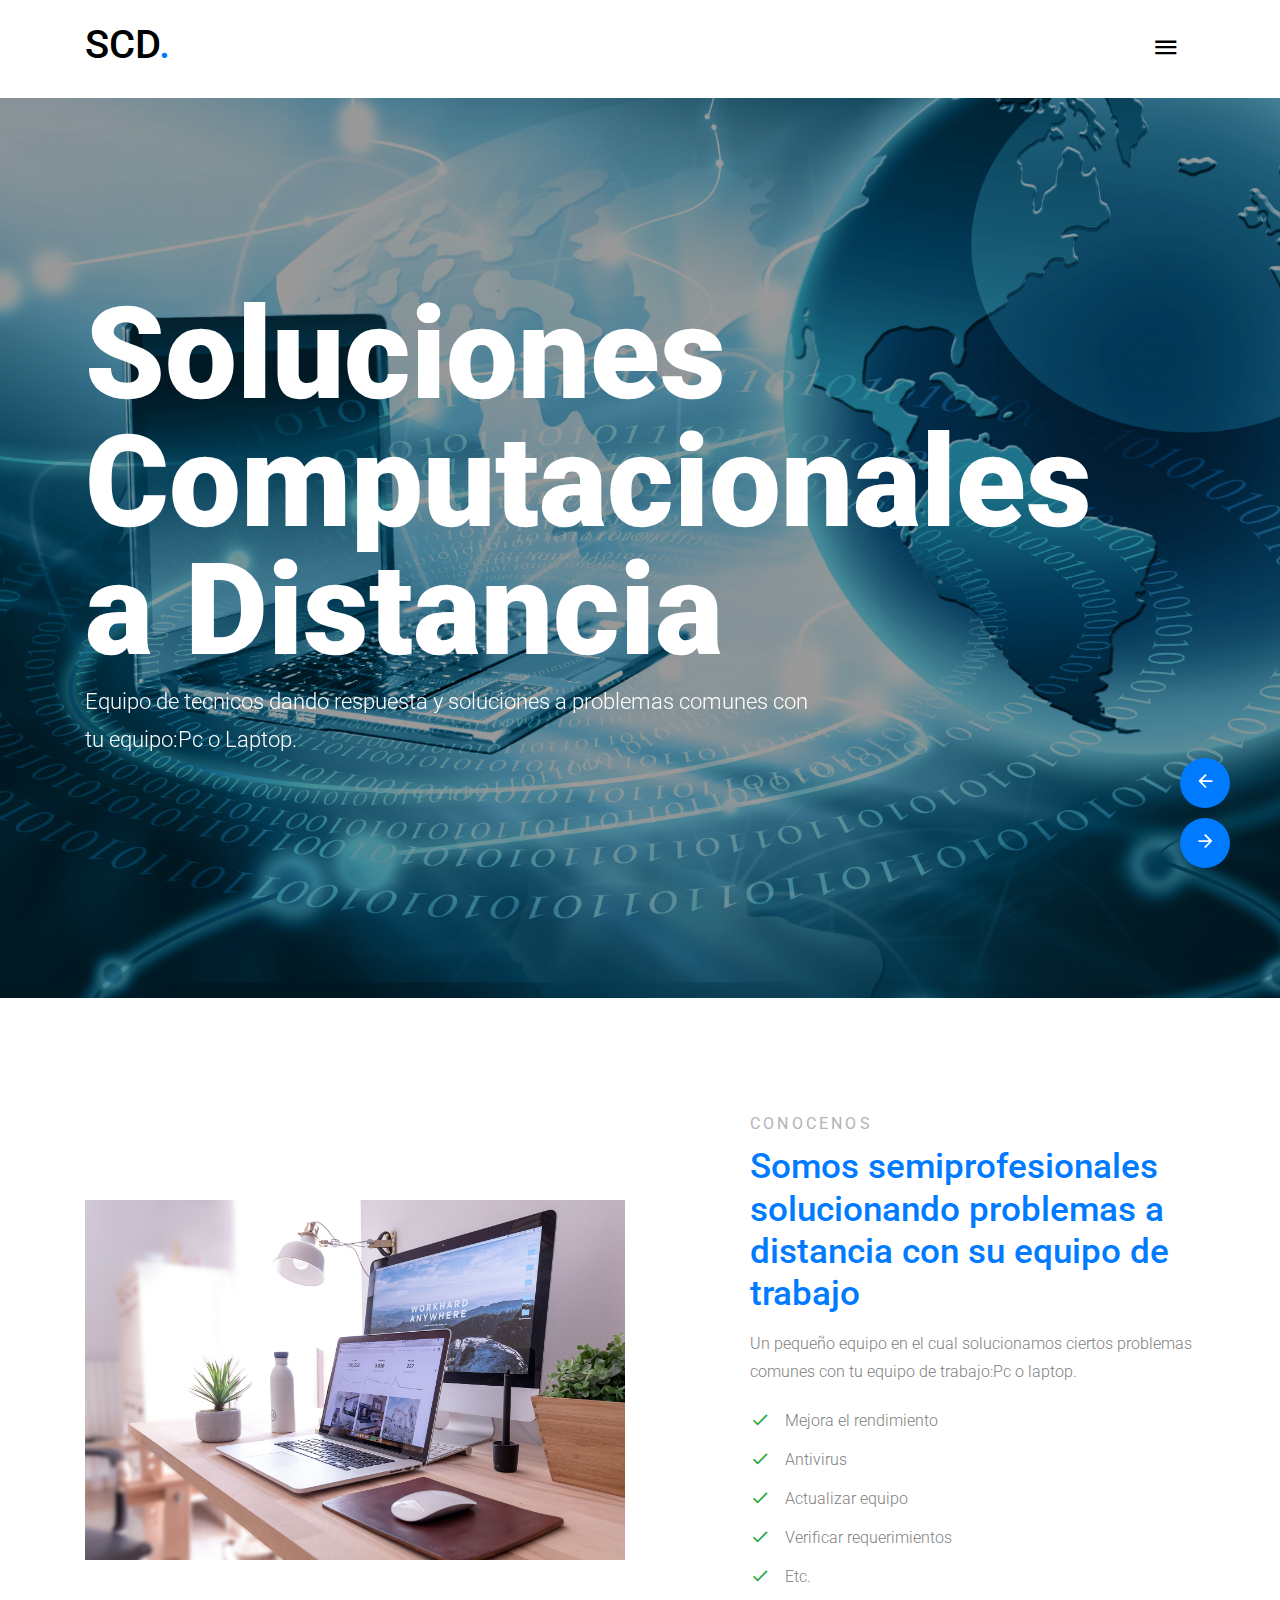
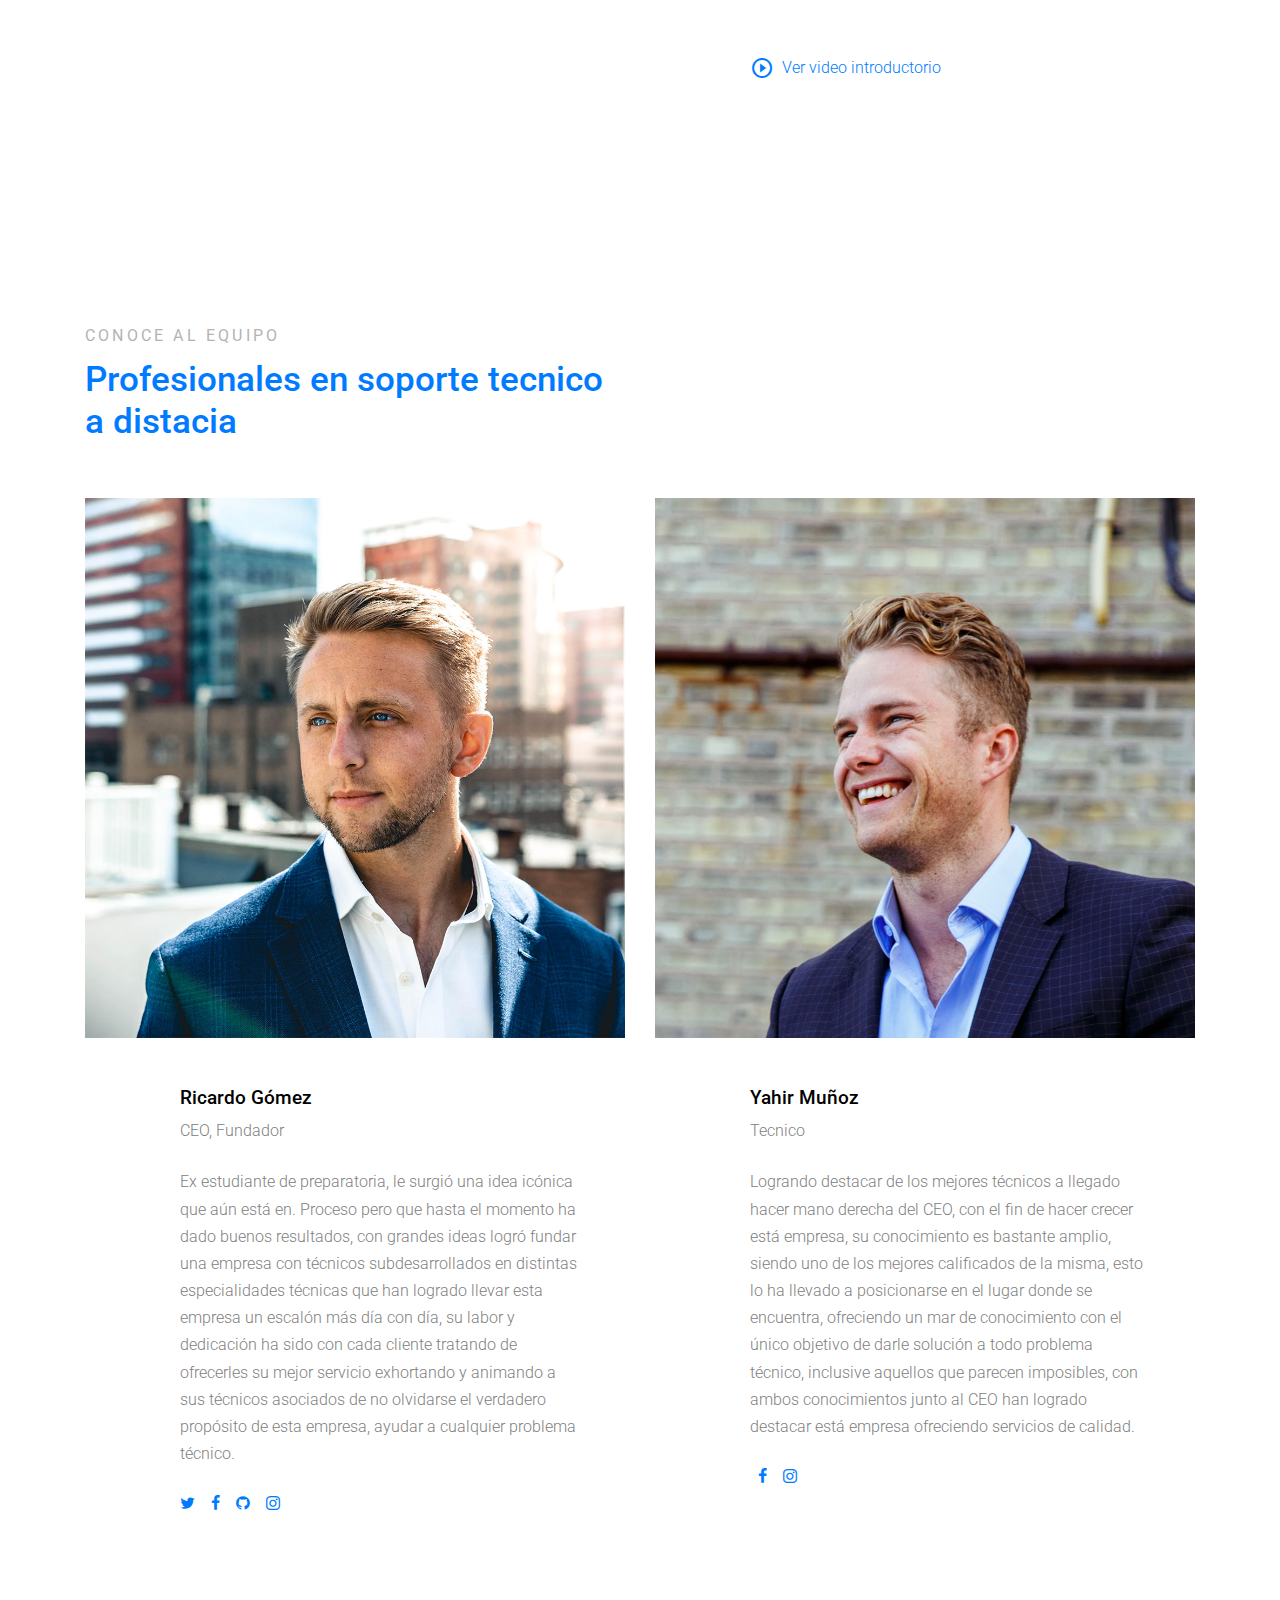
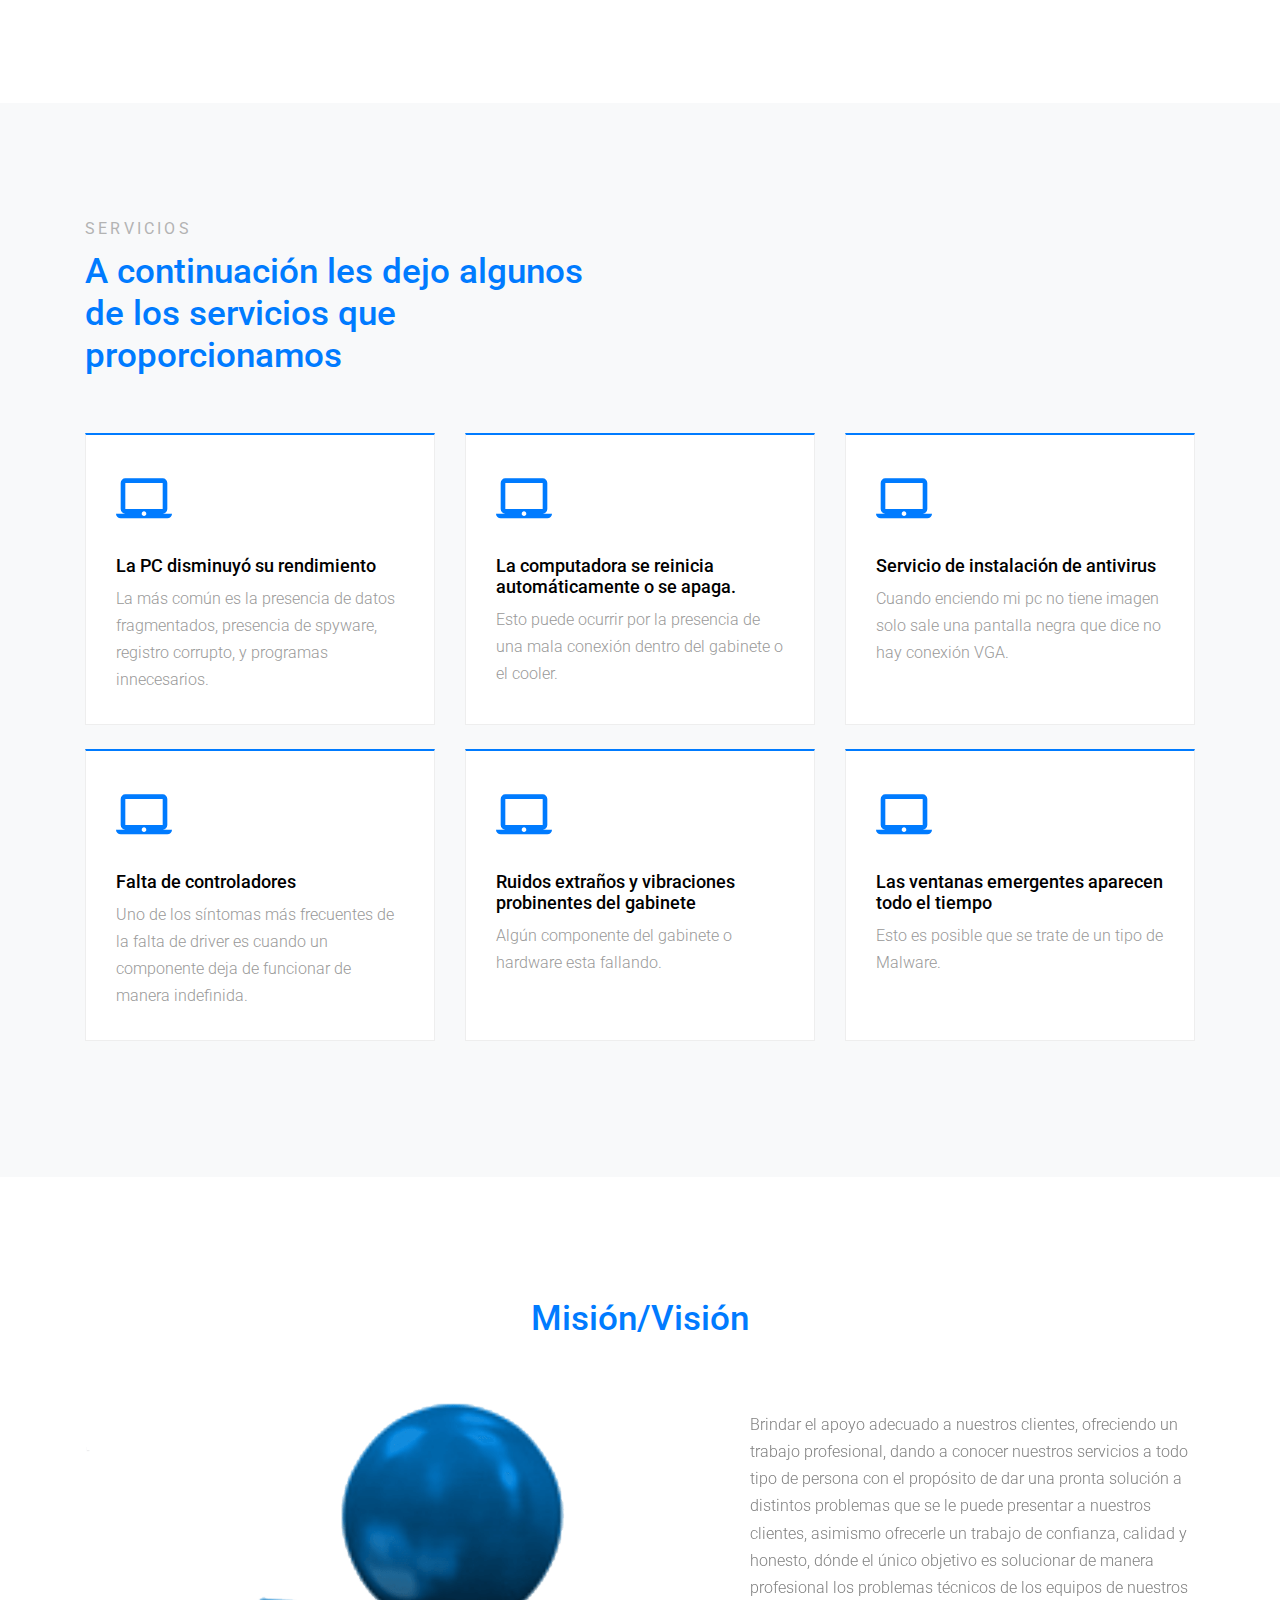
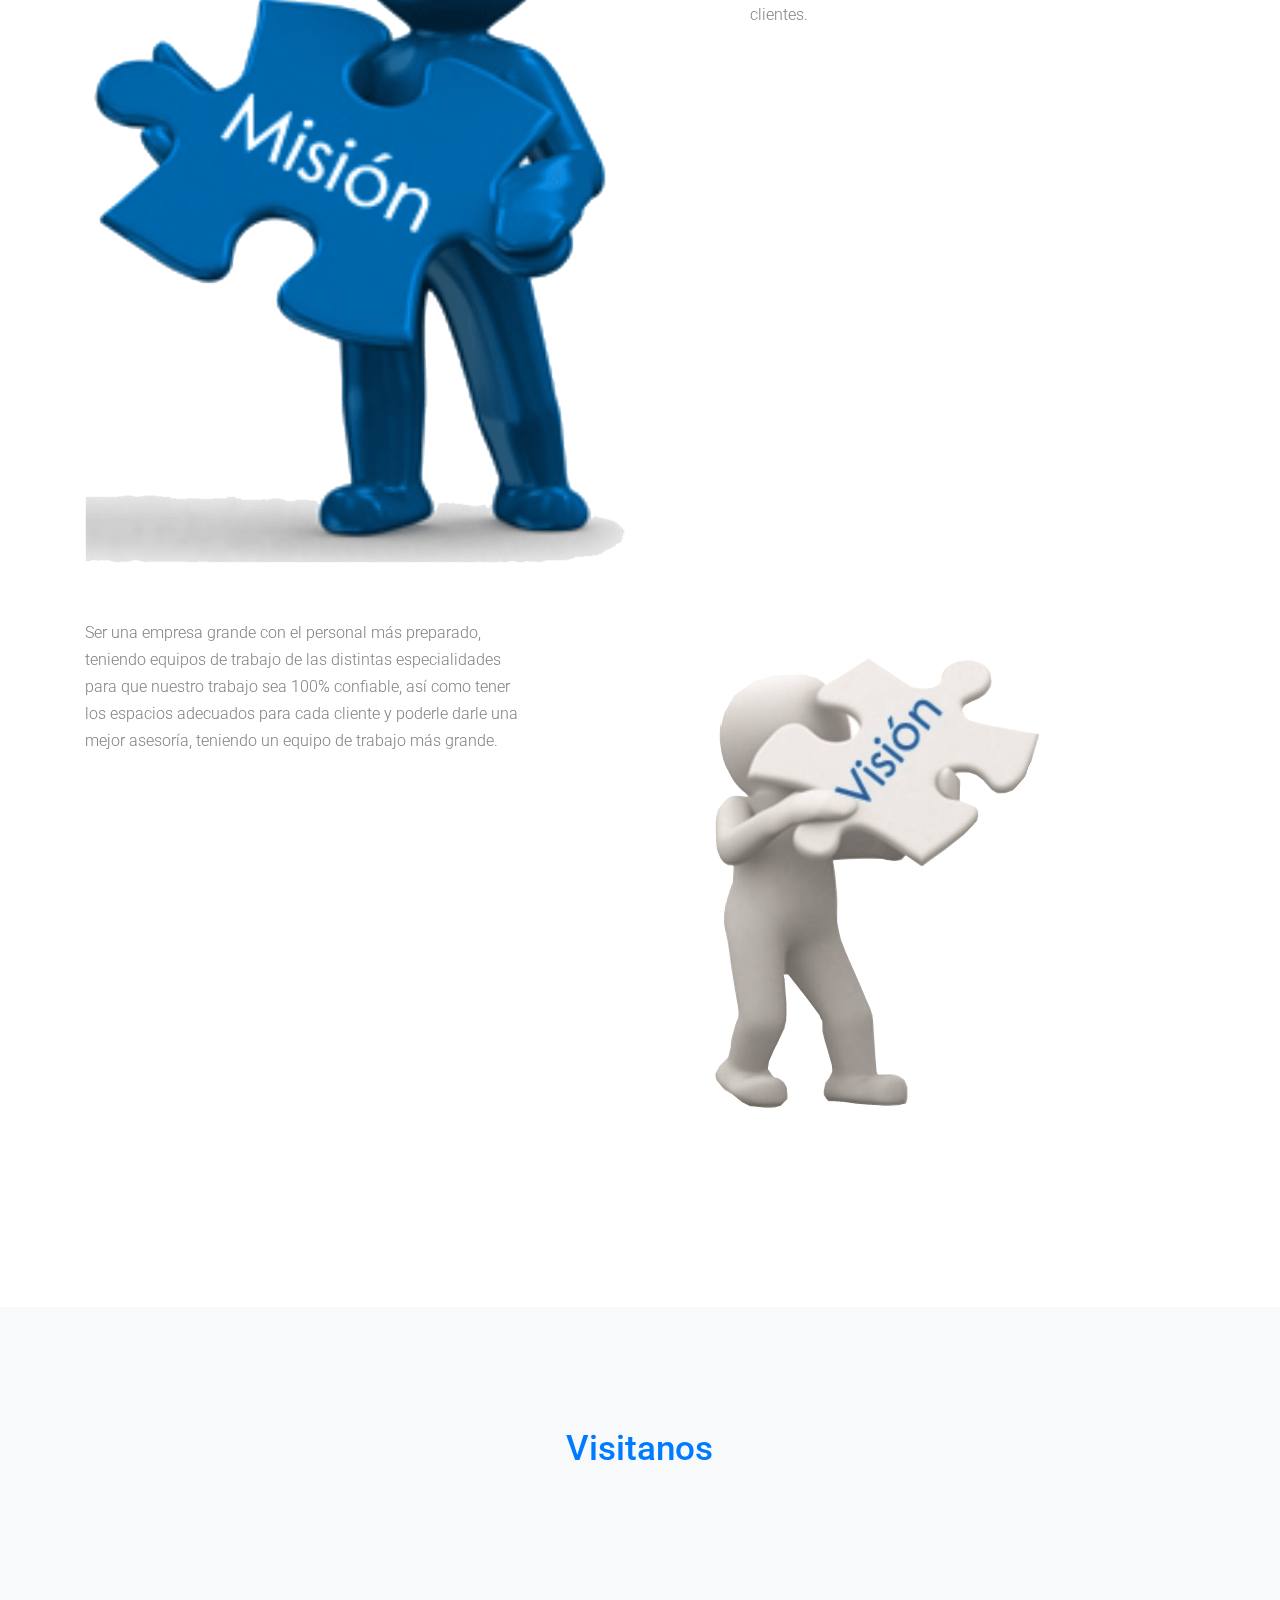
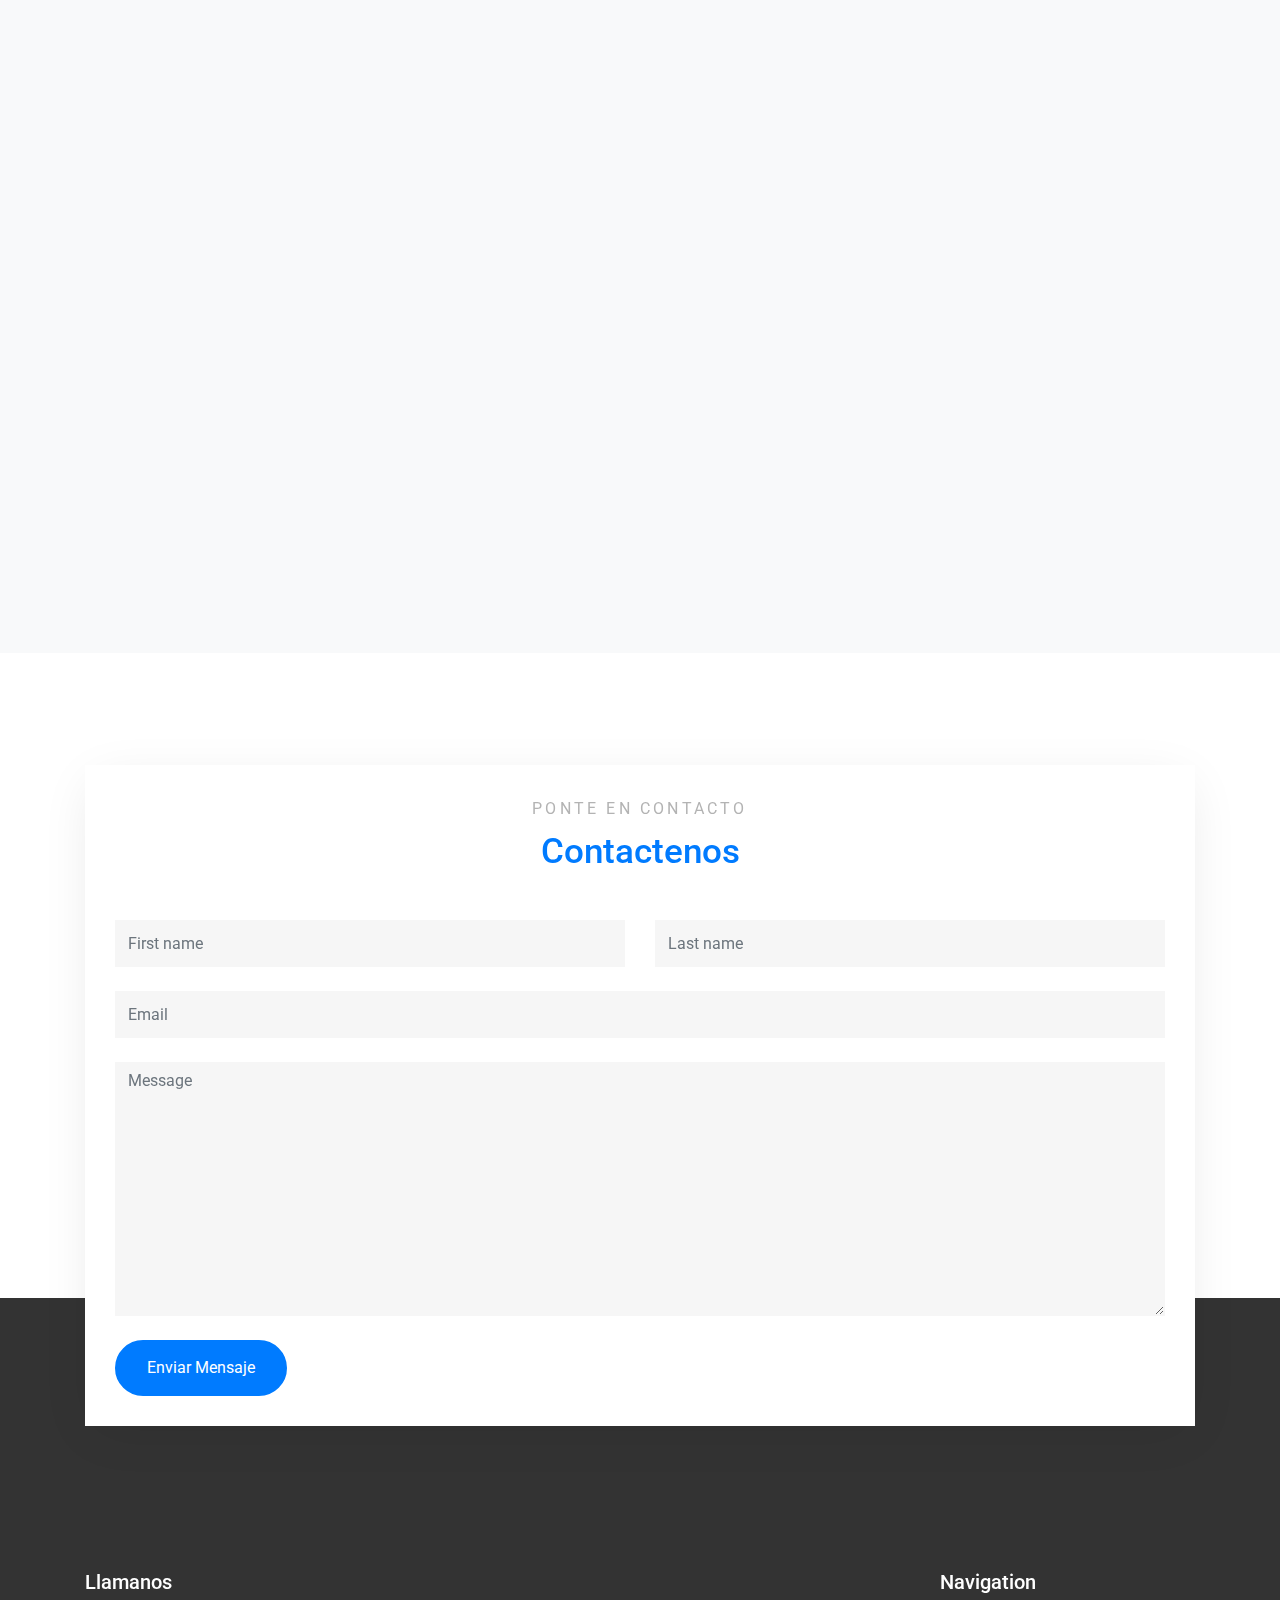
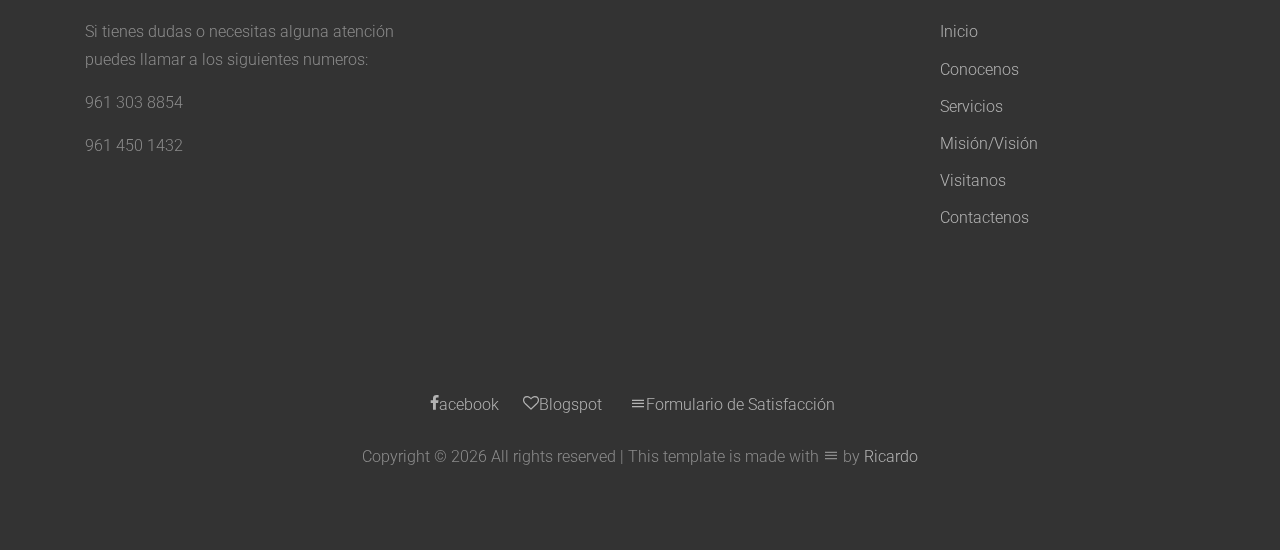
==== commit 6d06b5ab: "Update index.html" ====
--- a/index.html
+++ b/index.html
@@ -12,6 +12,7 @@
     <link rel="stylesheet" href="css/owl.carousel.min.css">
     <link rel="stylesheet" href="css/owl.theme.default.min.css">
     <link rel="stylesheet" href="css/bootstrap-datepicker.css">
+    
     <link rel="icon" type="png" href="images\Favicono.png">
     
     
@@ -408,4 +409,4 @@
 
      
   </body>
-</html>+</html>
--- a/fonts/icomoon/style.css
+++ b/fonts/icomoon/style.css
@@ -0,0 +1,4919 @@
+@font-face {
+  font-family: 'icomoon';
+  src:  url('fonts/icomoon.eot?10si43');
+  src:  url('fonts/icomoon.eot?10si43#iefix') format('embedded-opentype'),
+    url('fonts/icomoon.ttf?10si43') format('truetype'),
+    url('fonts/icomoon.woff?10si43') format('woff'),
+    url('fonts/icomoon.svg?10si43#icomoon') format('svg');
+  font-weight: normal;
+  font-style: normal;
+}
+
+[class^="icon-"], [class*=" icon-"] {
+  /* use !important to prevent issues with browser extensions that change fonts */
+  font-family: 'icomoon' !important;
+  speak: none;
+  font-style: normal;
+  font-weight: normal;
+  font-variant: normal;
+  text-transform: none;
+  line-height: 1;
+
+  /* Better Font Rendering =========== */
+  -webkit-font-smoothing: antialiased;
+  -moz-osx-font-smoothing: grayscale;
+}
+
+.icon-asterisk:before {
+  content: "\f069";
+}
+.icon-plus:before {
+  content: "\f067";
+}
+.icon-question:before {
+  content: "\f128";
+}
+.icon-minus:before {
+  content: "\f068";
+}
+.icon-glass:before {
+  content: "\f000";
+}
+.icon-music:before {
+  content: "\f001";
+}
+.icon-search:before {
+  content: "\f002";
+}
+.icon-envelope-o:before {
+  content: "\f003";
+}
+.icon-heart:before {
+  content: "\f004";
+}
+.icon-star:before {
+  content: "\f005";
+}
+.icon-star-o:before {
+  content: "\f006";
+}
+.icon-user:before {
+  content: "\f007";
+}
+.icon-film:before {
+  content: "\f008";
+}
+.icon-th-large:before {
+  content: "\f009";
+}
+.icon-th:before {
+  content: "\f00a";
+}
+.icon-th-list:before {
+  content: "\f00b";
+}
+.icon-check:before {
+  content: "\f00c";
+}
+.icon-close:before {
+  content: "\f00d";
+}
+.icon-remove:before {
+  content: "\f00d";
+}
+.icon-times:before {
+  content: "\f00d";
+}
+.icon-search-plus:before {
+  content: "\f00e";
+}
+.icon-search-minus:before {
+  content: "\f010";
+}
+.icon-power-off:before {
+  content: "\f011";
+}
+.icon-signal:before {
+  content: "\f012";
+}
+.icon-cog:before {
+  content: "\f013";
+}
+.icon-gear:before {
+  content: "\f013";
+}
+.icon-trash-o:before {
+  content: "\f014";
+}
+.icon-home:before {
+  content: "\f015";
+}
+.icon-file-o:before {
+  content: "\f016";
+}
+.icon-clock-o:before {
+  content: "\f017";
+}
+.icon-road:before {
+  content: "\f018";
+}
+.icon-download:before {
+  content: "\f019";
+}
+.icon-arrow-circle-o-down:before {
+  content: "\f01a";
+}
+.icon-arrow-circle-o-up:before {
+  content: "\f01b";
+}
+.icon-inbox:before {
+  content: "\f01c";
+}
+.icon-play-circle-o:before {
+  content: "\f01d";
+}
+.icon-repeat:before {
+  content: "\f01e";
+}
+.icon-rotate-right:before {
+  content: "\f01e";
+}
+.icon-refresh:before {
+  content: "\f021";
+}
+.icon-list-alt:before {
+  content: "\f022";
+}
+.icon-lock:before {
+  content: "\f023";
+}
+.icon-flag:before {
+  content: "\f024";
+}
+.icon-headphones:before {
+  content: "\f025";
+}
+.icon-volume-off:before {
+  content: "\f026";
+}
+.icon-volume-down:before {
+  content: "\f027";
+}
+.icon-volume-up:before {
+  content: "\f028";
+}
+.icon-qrcode:before {
+  content: "\f029";
+}
+.icon-barcode:before {
+  content: "\f02a";
+}
+.icon-tag:before {
+  content: "\f02b";
+}
+.icon-tags:before {
+  content: "\f02c";
+}
+.icon-book:before {
+  content: "\f02d";
+}
+.icon-bookmark:before {
+  content: "\f02e";
+}
+.icon-print:before {
+  content: "\f02f";
+}
+.icon-camera:before {
+  content: "\f030";
+}
+.icon-font:before {
+  content: "\f031";
+}
+.icon-bold:before {
+  content: "\f032";
+}
+.icon-italic:before {
+  content: "\f033";
+}
+.icon-text-height:before {
+  content: "\f034";
+}
+.icon-text-width:before {
+  content: "\f035";
+}
+.icon-align-left:before {
+  content: "\f036";
+}
+.icon-align-center:before {
+  content: "\f037";
+}
+.icon-align-right:before {
+  content: "\f038";
+}
+.icon-align-justify:before {
+  content: "\f039";
+}
+.icon-list:before {
+  content: "\f03a";
+}
+.icon-dedent:before {
+  content: "\f03b";
+}
+.icon-outdent:before {
+  content: "\f03b";
+}
+.icon-indent:before {
+  content: "\f03c";
+}
+.icon-video-camera:before {
+  content: "\f03d";
+}
+.icon-image:before {
+  content: "\f03e";
+}
+.icon-photo:before {
+  content: "\f03e";
+}
+.icon-picture-o:before {
+  content: "\f03e";
+}
+.icon-pencil:before {
+  content: "\f040";
+}
+.icon-map-marker:before {
+  content: "\f041";
+}
+.icon-adjust:before {
+  content: "\f042";
+}
+.icon-tint:before {
+  content: "\f043";
+}
+.icon-edit:before {
+  content: "\f044";
+}
+.icon-pencil-square-o:before {
+  content: "\f044";
+}
+.icon-share-square-o:before {
+  content: "\f045";
+}
+.icon-check-square-o:before {
+  content: "\f046";
+}
+.icon-arrows:before {
+  content: "\f047";
+}
+.icon-step-backward:before {
+  content: "\f048";
+}
+.icon-fast-backward:before {
+  content: "\f049";
+}
+.icon-backward:before {
+  content: "\f04a";
+}
+.icon-play:before {
+  content: "\f04b";
+}
+.icon-pause:before {
+  content: "\f04c";
+}
+.icon-stop:before {
+  content: "\f04d";
+}
+.icon-forward:before {
+  content: "\f04e";
+}
+.icon-fast-forward:before {
+  content: "\f050";
+}
+.icon-step-forward:before {
+  content: "\f051";
+}
+.icon-eject:before {
+  content: "\f052";
+}
+.icon-chevron-left:before {
+  content: "\f053";
+}
+.icon-chevron-right:before {
+  content: "\f054";
+}
+.icon-plus-circle:before {
+  content: "\f055";
+}
+.icon-minus-circle:before {
+  content: "\f056";
+}
+.icon-times-circle:before {
+  content: "\f057";
+}
+.icon-check-circle:before {
+  content: "\f058";
+}
+.icon-question-circle:before {
+  content: "\f059";
+}
+.icon-info-circle:before {
+  content: "\f05a";
+}
+.icon-crosshairs:before {
+  content: "\f05b";
+}
+.icon-times-circle-o:before {
+  content: "\f05c";
+}
+.icon-check-circle-o:before {
+  content: "\f05d";
+}
+.icon-ban:before {
+  content: "\f05e";
+}
+.icon-arrow-left:before {
+  content: "\f060";
+}
+.icon-arrow-right:before {
+  content: "\f061";
+}
+.icon-arrow-up:before {
+  content: "\f062";
+}
+.icon-arrow-down:before {
+  content: "\f063";
+}
+.icon-mail-forward:before {
+  content: "\f064";
+}
+.icon-share:before {
+  content: "\f064";
+}
+.icon-expand:before {
+  content: "\f065";
+}
+.icon-compress:before {
+  content: "\f066";
+}
+.icon-exclamation-circle:before {
+  content: "\f06a";
+}
+.icon-gift:before {
+  content: "\f06b";
+}
+.icon-leaf:before {
+  content: "\f06c";
+}
+.icon-fire:before {
+  content: "\f06d";
+}
+.icon-eye:before {
+  content: "\f06e";
+}
+.icon-eye-slash:before {
+  content: "\f070";
+}
+.icon-exclamation-triangle:before {
+  content: "\f071";
+}
+.icon-warning:before {
+  content: "\f071";
+}
+.icon-plane:before {
+  content: "\f072";
+}
+.icon-calendar:before {
+  content: "\f073";
+}
+.icon-random:before {
+  content: "\f074";
+}
+.icon-comment:before {
+  content: "\f075";
+}
+.icon-magnet:before {
+  content: "\f076";
+}
+.icon-chevron-up:before {
+  content: "\f077";
+}
+.icon-chevron-down:before {
+  content: "\f078";
+}
+.icon-retweet:before {
+  content: "\f079";
+}
+.icon-shopping-cart:before {
+  content: "\f07a";
+}
+.icon-folder:before {
+  content: "\f07b";
+}
+.icon-folder-open:before {
+  content: "\f07c";
+}
+.icon-arrows-v:before {
+  content: "\f07d";
+}
+.icon-arrows-h:before {
+  content: "\f07e";
+}
+.icon-bar-chart:before {
+  content: "\f080";
+}
+.icon-bar-chart-o:before {
+  content: "\f080";
+}
+.icon-twitter-square:before {
+  content: "\f081";
+}
+.icon-facebook-square:before {
+  content: "\f082";
+}
+.icon-camera-retro:before {
+  content: "\f083";
+}
+.icon-key:before {
+  content: "\f084";
+}
+.icon-cogs:before {
+  content: "\f085";
+}
+.icon-gears:before {
+  content: "\f085";
+}
+.icon-comments:before {
+  content: "\f086";
+}
+.icon-thumbs-o-up:before {
+  content: "\f087";
+}
+.icon-thumbs-o-down:before {
+  content: "\f088";
+}
+.icon-star-half:before {
+  content: "\f089";
+}
+.icon-heart-o:before {
+  content: "\f08a";
+}
+.icon-sign-out:before {
+  content: "\f08b";
+}
+.icon-linkedin-square:before {
+  content: "\f08c";
+}
+.icon-thumb-tack:before {
+  content: "\f08d";
+}
+.icon-external-link:before {
+  content: "\f08e";
+}
+.icon-sign-in:before {
+  content: "\f090";
+}
+.icon-trophy:before {
+  content: "\f091";
+}
+.icon-github-square:before {
+  content: "\f092";
+}
+.icon-upload:before {
+  content: "\f093";
+}
+.icon-lemon-o:before {
+  content: "\f094";
+}
+.icon-phone:before {
+  content: "\f095";
+}
+.icon-square-o:before {
+  content: "\f096";
+}
+.icon-bookmark-o:before {
+  content: "\f097";
+}
+.icon-phone-square:before {
+  content: "\f098";
+}
+.icon-twitter:before {
+  content: "\f099";
+}
+.icon-facebook:before {
+  content: "\f09a";
+}
+.icon-facebook-f:before {
+  content: "\f09a";
+}
+.icon-github:before {
+  content: "\f09b";
+}
+.icon-unlock:before {
+  content: "\f09c";
+}
+.icon-credit-card:before {
+  content: "\f09d";
+}
+.icon-feed:before {
+  content: "\f09e";
+}
+.icon-rss:before {
+  content: "\f09e";
+}
+.icon-hdd-o:before {
+  content: "\f0a0";
+}
+.icon-bullhorn:before {
+  content: "\f0a1";
+}
+.icon-bell-o:before {
+  content: "\f0a2";
+}
+.icon-certificate:before {
+  content: "\f0a3";
+}
+.icon-hand-o-right:before {
+  content: "\f0a4";
+}
+.icon-hand-o-left:before {
+  content: "\f0a5";
+}
+.icon-hand-o-up:before {
+  content: "\f0a6";
+}
+.icon-hand-o-down:before {
+  content: "\f0a7";
+}
+.icon-arrow-circle-left:before {
+  content: "\f0a8";
+}
+.icon-arrow-circle-right:before {
+  content: "\f0a9";
+}
+.icon-arrow-circle-up:before {
+  content: "\f0aa";
+}
+.icon-arrow-circle-down:before {
+  content: "\f0ab";
+}
+.icon-globe:before {
+  content: "\f0ac";
+}
+.icon-wrench:before {
+  content: "\f0ad";
+}
+.icon-tasks:before {
+  content: "\f0ae";
+}
+.icon-filter:before {
+  content: "\f0b0";
+}
+.icon-briefcase:before {
+  content: "\f0b1";
+}
+.icon-arrows-alt:before {
+  content: "\f0b2";
+}
+.icon-group:before {
+  content: "\f0c0";
+}
+.icon-users:before {
+  content: "\f0c0";
+}
+.icon-chain:before {
+  content: "\f0c1";
+}
+.icon-link:before {
+  content: "\f0c1";
+}
+.icon-cloud:before {
+  content: "\f0c2";
+}
+.icon-flask:before {
+  content: "\f0c3";
+}
+.icon-cut:before {
+  content: "\f0c4";
+}
+.icon-scissors:before {
+  content: "\f0c4";
+}
+.icon-copy:before {
+  content: "\f0c5";
+}
+.icon-files-o:before {
+  content: "\f0c5";
+}
+.icon-paperclip:before {
+  content: "\f0c6";
+}
+.icon-floppy-o:before {
+  content: "\f0c7";
+}
+.icon-save:before {
+  content: "\f0c7";
+}
+.icon-square:before {
+  content: "\f0c8";
+}
+.icon-bars:before {
+  content: "\f0c9";
+}
+.icon-navicon:before {
+  content: "\f0c9";
+}
+.icon-reorder:before {
+  content: "\f0c9";
+}
+.icon-list-ul:before {
+  content: "\f0ca";
+}
+.icon-list-ol:before {
+  content: "\f0cb";
+}
+.icon-strikethrough:before {
+  content: "\f0cc";
+}
+.icon-underline:before {
+  content: "\f0cd";
+}
+.icon-table:before {
+  content: "\f0ce";
+}
+.icon-magic:before {
+  content: "\f0d0";
+}
+.icon-truck:before {
+  content: "\f0d1";
+}
+.icon-pinterest:before {
+  content: "\f0d2";
+}
+.icon-pinterest-square:before {
+  content: "\f0d3";
+}
+.icon-google-plus-square:before {
+  content: "\f0d4";
+}
+.icon-google-plus:before {
+  content: "\f0d5";
+}
+.icon-money:before {
+  content: "\f0d6";
+}
+.icon-caret-down:before {
+  content: "\f0d7";
+}
+.icon-caret-up:before {
+  content: "\f0d8";
+}
+.icon-caret-left:before {
+  content: "\f0d9";
+}
+.icon-caret-right:before {
+  content: "\f0da";
+}
+.icon-columns:before {
+  content: "\f0db";
+}
+.icon-sort:before {
+  content: "\f0dc";
+}
+.icon-unsorted:before {
+  content: "\f0dc";
+}
+.icon-sort-desc:before {
+  content: "\f0dd";
+}
+.icon-sort-down:before {
+  content: "\f0dd";
+}
+.icon-sort-asc:before {
+  content: "\f0de";
+}
+.icon-sort-up:before {
+  content: "\f0de";
+}
+.icon-envelope:before {
+  content: "\f0e0";
+}
+.icon-linkedin:before {
+  content: "\f0e1";
+}
+.icon-rotate-left:before {
+  content: "\f0e2";
+}
+.icon-undo:before {
+  content: "\f0e2";
+}
+.icon-gavel:before {
+  content: "\f0e3";
+}
+.icon-legal:before {
+  content: "\f0e3";
+}
+.icon-dashboard:before {
+  content: "\f0e4";
+}
+.icon-tachometer:before {
+  content: "\f0e4";
+}
+.icon-comment-o:before {
+  content: "\f0e5";
+}
+.icon-comments-o:before {
+  content: "\f0e6";
+}
+.icon-bolt:before {
+  content: "\f0e7";
+}
+.icon-flash:before {
+  content: "\f0e7";
+}
+.icon-sitemap:before {
+  content: "\f0e8";
+}
+.icon-umbrella:before {
+  content: "\f0e9";
+}
+.icon-clipboard:before {
+  content: "\f0ea";
+}
+.icon-paste:before {
+  content: "\f0ea";
+}
+.icon-lightbulb-o:before {
+  content: "\f0eb";
+}
+.icon-exchange:before {
+  content: "\f0ec";
+}
+.icon-cloud-download:before {
+  content: "\f0ed";
+}
+.icon-cloud-upload:before {
+  content: "\f0ee";
+}
+.icon-user-md:before {
+  content: "\f0f0";
+}
+.icon-stethoscope:before {
+  content: "\f0f1";
+}
+.icon-suitcase:before {
+  content: "\f0f2";
+}
+.icon-bell:before {
+  content: "\f0f3";
+}
+.icon-coffee:before {
+  content: "\f0f4";
+}
+.icon-cutlery:before {
+  content: "\f0f5";
+}
+.icon-file-text-o:before {
+  content: "\f0f6";
+}
+.icon-building-o:before {
+  content: "\f0f7";
+}
+.icon-hospital-o:before {
+  content: "\f0f8";
+}
+.icon-ambulance:before {
+  content: "\f0f9";
+}
+.icon-medkit:before {
+  content: "\f0fa";
+}
+.icon-fighter-jet:before {
+  content: "\f0fb";
+}
+.icon-beer:before {
+  content: "\f0fc";
+}
+.icon-h-square:before {
+  content: "\f0fd";
+}
+.icon-plus-square:before {
+  content: "\f0fe";
+}
+.icon-angle-double-left:before {
+  content: "\f100";
+}
+.icon-angle-double-right:before {
+  content: "\f101";
+}
+.icon-angle-double-up:before {
+  content: "\f102";
+}
+.icon-angle-double-down:before {
+  content: "\f103";
+}
+.icon-angle-left:before {
+  content: "\f104";
+}
+.icon-angle-right:before {
+  content: "\f105";
+}
+.icon-angle-up:before {
+  content: "\f106";
+}
+.icon-angle-down:before {
+  content: "\f107";
+}
+.icon-desktop:before {
+  content: "\f108";
+}
+.icon-laptop:before {
+  content: "\f109";
+}
+.icon-tablet:before {
+  content: "\f10a";
+}
+.icon-mobile:before {
+  content: "\f10b";
+}
+.icon-mobile-phone:before {
+  content: "\f10b";
+}
+.icon-circle-o:before {
+  content: "\f10c";
+}
+.icon-quote-left:before {
+  content: "\f10d";
+}
+.icon-quote-right:before {
+  content: "\f10e";
+}
+.icon-spinner:before {
+  content: "\f110";
+}
+.icon-circle:before {
+  content: "\f111";
+}
+.icon-mail-reply:before {
+  content: "\f112";
+}
+.icon-reply:before {
+  content: "\f112";
+}
+.icon-github-alt:before {
+  content: "\f113";
+}
+.icon-folder-o:before {
+  content: "\f114";
+}
+.icon-folder-open-o:before {
+  content: "\f115";
+}
+.icon-smile-o:before {
+  content: "\f118";
+}
+.icon-frown-o:before {
+  content: "\f119";
+}
+.icon-meh-o:before {
+  content: "\f11a";
+}
+.icon-gamepad:before {
+  content: "\f11b";
+}
+.icon-keyboard-o:before {
+  content: "\f11c";
+}
+.icon-flag-o:before {
+  content: "\f11d";
+}
+.icon-flag-checkered:before {
+  content: "\f11e";
+}
+.icon-terminal:before {
+  content: "\f120";
+}
+.icon-code:before {
+  content: "\f121";
+}
+.icon-mail-reply-all:before {
+  content: "\f122";
+}
+.icon-reply-all:before {
+  content: "\f122";
+}
+.icon-star-half-empty:before {
+  content: "\f123";
+}
+.icon-star-half-full:before {
+  content: "\f123";
+}
+.icon-star-half-o:before {
+  content: "\f123";
+}
+.icon-location-arrow:before {
+  content: "\f124";
+}
+.icon-crop:before {
+  content: "\f125";
+}
+.icon-code-fork:before {
+  content: "\f126";
+}
+.icon-chain-broken:before {
+  content: "\f127";
+}
+.icon-unlink:before {
+  content: "\f127";
+}
+.icon-info:before {
+  content: "\f129";
+}
+.icon-exclamation:before {
+  content: "\f12a";
+}
+.icon-superscript:before {
+  content: "\f12b";
+}
+.icon-subscript:before {
+  content: "\f12c";
+}
+.icon-eraser:before {
+  content: "\f12d";
+}
+.icon-puzzle-piece:before {
+  content: "\f12e";
+}
+.icon-microphone:before {
+  content: "\f130";
+}
+.icon-microphone-slash:before {
+  content: "\f131";
+}
+.icon-shield:before {
+  content: "\f132";
+}
+.icon-calendar-o:before {
+  content: "\f133";
+}
+.icon-fire-extinguisher:before {
+  content: "\f134";
+}
+.icon-rocket:before {
+  content: "\f135";
+}
+.icon-maxcdn:before {
+  content: "\f136";
+}
+.icon-chevron-circle-left:before {
+  content: "\f137";
+}
+.icon-chevron-circle-right:before {
+  content: "\f138";
+}
+.icon-chevron-circle-up:before {
+  content: "\f139";
+}
+.icon-chevron-circle-down:before {
+  content: "\f13a";
+}
+.icon-html5:before {
+  content: "\f13b";
+}
+.icon-css3:before {
+  content: "\f13c";
+}
+.icon-anchor:before {
+  content: "\f13d";
+}
+.icon-unlock-alt:before {
+  content: "\f13e";
+}
+.icon-bullseye:before {
+  content: "\f140";
+}
+.icon-ellipsis-h:before {
+  content: "\f141";
+}
+.icon-ellipsis-v:before {
+  content: "\f142";
+}
+.icon-rss-square:before {
+  content: "\f143";
+}
+.icon-play-circle:before {
+  content: "\f144";
+}
+.icon-ticket:before {
+  content: "\f145";
+}
+.icon-minus-square:before {
+  content: "\f146";
+}
+.icon-minus-square-o:before {
+  content: "\f147";
+}
+.icon-level-up:before {
+  content: "\f148";
+}
+.icon-level-down:before {
+  content: "\f149";
+}
+.icon-check-square:before {
+  content: "\f14a";
+}
+.icon-pencil-square:before {
+  content: "\f14b";
+}
+.icon-external-link-square:before {
+  content: "\f14c";
+}
+.icon-share-square:before {
+  content: "\f14d";
+}
+.icon-compass:before {
+  content: "\f14e";
+}
+.icon-caret-square-o-down:before {
+  content: "\f150";
+}
+.icon-toggle-down:before {
+  content: "\f150";
+}
+.icon-caret-square-o-up:before {
+  content: "\f151";
+}
+.icon-toggle-up:before {
+  content: "\f151";
+}
+.icon-caret-square-o-right:before {
+  content: "\f152";
+}
+.icon-toggle-right:before {
+  content: "\f152";
+}
+.icon-eur:before {
+  content: "\f153";
+}
+.icon-euro:before {
+  content: "\f153";
+}
+.icon-gbp:before {
+  content: "\f154";
+}
+.icon-dollar:before {
+  content: "\f155";
+}
+.icon-usd:before {
+  content: "\f155";
+}
+.icon-inr:before {
+  content: "\f156";
+}
+.icon-rupee:before {
+  content: "\f156";
+}
+.icon-cny:before {
+  content: "\f157";
+}
+.icon-jpy:before {
+  content: "\f157";
+}
+.icon-rmb:before {
+  content: "\f157";
+}
+.icon-yen:before {
+  content: "\f157";
+}
+.icon-rouble:before {
+  content: "\f158";
+}
+.icon-rub:before {
+  content: "\f158";
+}
+.icon-ruble:before {
+  content: "\f158";
+}
+.icon-krw:before {
+  content: "\f159";
+}
+.icon-won:before {
+  content: "\f159";
+}
+.icon-bitcoin:before {
+  content: "\f15a";
+}
+.icon-btc:before {
+  content: "\f15a";
+}
+.icon-file:before {
+  content: "\f15b";
+}
+.icon-file-text:before {
+  content: "\f15c";
+}
+.icon-sort-alpha-asc:before {
+  content: "\f15d";
+}
+.icon-sort-alpha-desc:before {
+  content: "\f15e";
+}
+.icon-sort-amount-asc:before {
+  content: "\f160";
+}
+.icon-sort-amount-desc:before {
+  content: "\f161";
+}
+.icon-sort-numeric-asc:before {
+  content: "\f162";
+}
+.icon-sort-numeric-desc:before {
+  content: "\f163";
+}
+.icon-thumbs-up:before {
+  content: "\f164";
+}
+.icon-thumbs-down:before {
+  content: "\f165";
+}
+.icon-youtube-square:before {
+  content: "\f166";
+}
+.icon-youtube:before {
+  content: "\f167";
+}
+.icon-xing:before {
+  content: "\f168";
+}
+.icon-xing-square:before {
+  content: "\f169";
+}
+.icon-youtube-play:before {
+  content: "\f16a";
+}
+.icon-dropbox:before {
+  content: "\f16b";
+}
+.icon-stack-overflow:before {
+  content: "\f16c";
+}
+.icon-instagram:before {
+  content: "\f16d";
+}
+.icon-flickr:before {
+  content: "\f16e";
+}
+.icon-adn:before {
+  content: "\f170";
+}
+.icon-bitbucket:before {
+  content: "\f171";
+}
+.icon-bitbucket-square:before {
+  content: "\f172";
+}
+.icon-tumblr:before {
+  content: "\f173";
+}
+.icon-tumblr-square:before {
+  content: "\f174";
+}
+.icon-long-arrow-down:before {
+  content: "\f175";
+}
+.icon-long-arrow-up:before {
+  content: "\f176";
+}
+.icon-long-arrow-left:before {
+  content: "\f177";
+}
+.icon-long-arrow-right:before {
+  content: "\f178";
+}
+.icon-apple:before {
+  content: "\f179";
+}
+.icon-windows:before {
+  content: "\f17a";
+}
+.icon-android:before {
+  content: "\f17b";
+}
+.icon-linux:before {
+  content: "\f17c";
+}
+.icon-dribbble:before {
+  content: "\f17d";
+}
+.icon-skype:before {
+  content: "\f17e";
+}
+.icon-foursquare:before {
+  content: "\f180";
+}
+.icon-trello:before {
+  content: "\f181";
+}
+.icon-female:before {
+  content: "\f182";
+}
+.icon-male:before {
+  content: "\f183";
+}
+.icon-gittip:before {
+  content: "\f184";
+}
+.icon-gratipay:before {
+  content: "\f184";
+}
+.icon-sun-o:before {
+  content: "\f185";
+}
+.icon-moon-o:before {
+  content: "\f186";
+}
+.icon-archive:before {
+  content: "\f187";
+}
+.icon-bug:before {
+  content: "\f188";
+}
+.icon-vk:before {
+  content: "\f189";
+}
+.icon-weibo:before {
+  content: "\f18a";
+}
+.icon-renren:before {
+  content: "\f18b";
+}
+.icon-pagelines:before {
+  content: "\f18c";
+}
+.icon-stack-exchange:before {
+  content: "\f18d";
+}
+.icon-arrow-circle-o-right:before {
+  content: "\f18e";
+}
+.icon-arrow-circle-o-left:before {
+  content: "\f190";
+}
+.icon-caret-square-o-left:before {
+  content: "\f191";
+}
+.icon-toggle-left:before {
+  content: "\f191";
+}
+.icon-dot-circle-o:before {
+  content: "\f192";
+}
+.icon-wheelchair:before {
+  content: "\f193";
+}
+.icon-vimeo-square:before {
+  content: "\f194";
+}
+.icon-try:before {
+  content: "\f195";
+}
+.icon-turkish-lira:before {
+  content: "\f195";
+}
+.icon-plus-square-o:before {
+  content: "\f196";
+}
+.icon-space-shuttle:before {
+  content: "\f197";
+}
+.icon-slack:before {
+  content: "\f198";
+}
+.icon-envelope-square:before {
+  content: "\f199";
+}
+.icon-wordpress:before {
+  content: "\f19a";
+}
+.icon-openid:before {
+  content: "\f19b";
+}
+.icon-bank:before {
+  content: "\f19c";
+}
+.icon-institution:before {
+  content: "\f19c";
+}
+.icon-university:before {
+  content: "\f19c";
+}
+.icon-graduation-cap:before {
+  content: "\f19d";
+}
+.icon-mortar-board:before {
+  content: "\f19d";
+}
+.icon-yahoo:before {
+  content: "\f19e";
+}
+.icon-google:before {
+  content: "\f1a0";
+}
+.icon-reddit:before {
+  content: "\f1a1";
+}
+.icon-reddit-square:before {
+  content: "\f1a2";
+}
+.icon-stumbleupon-circle:before {
+  content: "\f1a3";
+}
+.icon-stumbleupon:before {
+  content: "\f1a4";
+}
+.icon-delicious:before {
+  content: "\f1a5";
+}
+.icon-digg:before {
+  content: "\f1a6";
+}
+.icon-pied-piper-pp:before {
+  content: "\f1a7";
+}
+.icon-pied-piper-alt:before {
+  content: "\f1a8";
+}
+.icon-drupal:before {
+  content: "\f1a9";
+}
+.icon-joomla:before {
+  content: "\f1aa";
+}
+.icon-language:before {
+  content: "\f1ab";
+}
+.icon-fax:before {
+  content: "\f1ac";
+}
+.icon-building:before {
+  content: "\f1ad";
+}
+.icon-child:before {
+  content: "\f1ae";
+}
+.icon-paw:before {
+  content: "\f1b0";
+}
+.icon-spoon:before {
+  content: "\f1b1";
+}
+.icon-cube:before {
+  content: "\f1b2";
+}
+.icon-cubes:before {
+  content: "\f1b3";
+}
+.icon-behance:before {
+  content: "\f1b4";
+}
+.icon-behance-square:before {
+  content: "\f1b5";
+}
+.icon-steam:before {
+  content: "\f1b6";
+}
+.icon-steam-square:before {
+  content: "\f1b7";
+}
+.icon-recycle:before {
+  content: "\f1b8";
+}
+.icon-automobile:before {
+  content: "\f1b9";
+}
+.icon-car:before {
+  content: "\f1b9";
+}
+.icon-cab:before {
+  content: "\f1ba";
+}
+.icon-taxi:before {
+  content: "\f1ba";
+}
+.icon-tree:before {
+  content: "\f1bb";
+}
+.icon-spotify:before {
+  content: "\f1bc";
+}
+.icon-deviantart:before {
+  content: "\f1bd";
+}
+.icon-soundcloud:before {
+  content: "\f1be";
+}
+.icon-database:before {
+  content: "\f1c0";
+}
+.icon-file-pdf-o:before {
+  content: "\f1c1";
+}
+.icon-file-word-o:before {
+  content: "\f1c2";
+}
+.icon-file-excel-o:before {
+  content: "\f1c3";
+}
+.icon-file-powerpoint-o:before {
+  content: "\f1c4";
+}
+.icon-file-image-o:before {
+  content: "\f1c5";
+}
+.icon-file-photo-o:before {
+  content: "\f1c5";
+}
+.icon-file-picture-o:before {
+  content: "\f1c5";
+}
+.icon-file-archive-o:before {
+  content: "\f1c6";
+}
+.icon-file-zip-o:before {
+  content: "\f1c6";
+}
+.icon-file-audio-o:before {
+  content: "\f1c7";
+}
+.icon-file-sound-o:before {
+  content: "\f1c7";
+}
+.icon-file-movie-o:before {
+  content: "\f1c8";
+}
+.icon-file-video-o:before {
+  content: "\f1c8";
+}
+.icon-file-code-o:before {
+  content: "\f1c9";
+}
+.icon-vine:before {
+  content: "\f1ca";
+}
+.icon-codepen:before {
+  content: "\f1cb";
+}
+.icon-jsfiddle:before {
+  content: "\f1cc";
+}
+.icon-life-bouy:before {
+  content: "\f1cd";
+}
+.icon-life-buoy:before {
+  content: "\f1cd";
+}
+.icon-life-ring:before {
+  content: "\f1cd";
+}
+.icon-life-saver:before {
+  content: "\f1cd";
+}
+.icon-support:before {
+  content: "\f1cd";
+}
+.icon-circle-o-notch:before {
+  content: "\f1ce";
+}
+.icon-ra:before {
+  content: "\f1d0";
+}
+.icon-rebel:before {
+  content: "\f1d0";
+}
+.icon-resistance:before {
+  content: "\f1d0";
+}
+.icon-empire:before {
+  content: "\f1d1";
+}
+.icon-ge:before {
+  content: "\f1d1";
+}
+.icon-git-square:before {
+  content: "\f1d2";
+}
+.icon-git:before {
+  content: "\f1d3";
+}
+.icon-hacker-news:before {
+  content: "\f1d4";
+}
+.icon-y-combinator-square:before {
+  content: "\f1d4";
+}
+.icon-yc-square:before {
+  content: "\f1d4";
+}
+.icon-tencent-weibo:before {
+  content: "\f1d5";
+}
+.icon-qq:before {
+  content: "\f1d6";
+}
+.icon-wechat:before {
+  content: "\f1d7";
+}
+.icon-weixin:before {
+  content: "\f1d7";
+}
+.icon-paper-plane:before {
+  content: "\f1d8";
+}
+.icon-send:before {
+  content: "\f1d8";
+}
+.icon-paper-plane-o:before {
+  content: "\f1d9";
+}
+.icon-send-o:before {
+  content: "\f1d9";
+}
+.icon-history:before {
+  content: "\f1da";
+}
+.icon-circle-thin:before {
+  content: "\f1db";
+}
+.icon-header:before {
+  content: "\f1dc";
+}
+.icon-paragraph:before {
+  content: "\f1dd";
+}
+.icon-sliders:before {
+  content: "\f1de";
+}
+.icon-share-alt:before {
+  content: "\f1e0";
+}
+.icon-share-alt-square:before {
+  content: "\f1e1";
+}
+.icon-bomb:before {
+  content: "\f1e2";
+}
+.icon-futbol-o:before {
+  content: "\f1e3";
+}
+.icon-soccer-ball-o:before {
+  content: "\f1e3";
+}
+.icon-tty:before {
+  content: "\f1e4";
+}
+.icon-binoculars:before {
+  content: "\f1e5";
+}
+.icon-plug:before {
+  content: "\f1e6";
+}
+.icon-slideshare:before {
+  content: "\f1e7";
+}
+.icon-twitch:before {
+  content: "\f1e8";
+}
+.icon-yelp:before {
+  content: "\f1e9";
+}
+.icon-newspaper-o:before {
+  content: "\f1ea";
+}
+.icon-wifi:before {
+  content: "\f1eb";
+}
+.icon-calculator:before {
+  content: "\f1ec";
+}
+.icon-paypal:before {
+  content: "\f1ed";
+}
+.icon-google-wallet:before {
+  content: "\f1ee";
+}
+.icon-cc-visa:before {
+  content: "\f1f0";
+}
+.icon-cc-mastercard:before {
+  content: "\f1f1";
+}
+.icon-cc-discover:before {
+  content: "\f1f2";
+}
+.icon-cc-amex:before {
+  content: "\f1f3";
+}
+.icon-cc-paypal:before {
+  content: "\f1f4";
+}
+.icon-cc-stripe:before {
+  content: "\f1f5";
+}
+.icon-bell-slash:before {
+  content: "\f1f6";
+}
+.icon-bell-slash-o:before {
+  content: "\f1f7";
+}
+.icon-trash:before {
+  content: "\f1f8";
+}
+.icon-copyright:before {
+  content: "\f1f9";
+}
+.icon-at:before {
+  content: "\f1fa";
+}
+.icon-eyedropper:before {
+  content: "\f1fb";
+}
+.icon-paint-brush:before {
+  content: "\f1fc";
+}
+.icon-birthday-cake:before {
+  content: "\f1fd";
+}
+.icon-area-chart:before {
+  content: "\f1fe";
+}
+.icon-pie-chart:before {
+  content: "\f200";
+}
+.icon-line-chart:before {
+  content: "\f201";
+}
+.icon-lastfm:before {
+  content: "\f202";
+}
+.icon-lastfm-square:before {
+  content: "\f203";
+}
+.icon-toggle-off:before {
+  content: "\f204";
+}
+.icon-toggle-on:before {
+  content: "\f205";
+}
+.icon-bicycle:before {
+  content: "\f206";
+}
+.icon-bus:before {
+  content: "\f207";
+}
+.icon-ioxhost:before {
+  content: "\f208";
+}
+.icon-angellist:before {
+  content: "\f209";
+}
+.icon-cc:before {
+  content: "\f20a";
+}
+.icon-ils:before {
+  content: "\f20b";
+}
+.icon-shekel:before {
+  content: "\f20b";
+}
+.icon-sheqel:before {
+  content: "\f20b";
+}
+.icon-meanpath:before {
+  content: "\f20c";
+}
+.icon-buysellads:before {
+  content: "\f20d";
+}
+.icon-connectdevelop:before {
+  content: "\f20e";
+}
+.icon-dashcube:before {
+  content: "\f210";
+}
+.icon-forumbee:before {
+  content: "\f211";
+}
+.icon-leanpub:before {
+  content: "\f212";
+}
+.icon-sellsy:before {
+  content: "\f213";
+}
+.icon-shirtsinbulk:before {
+  content: "\f214";
+}
+.icon-simplybuilt:before {
+  content: "\f215";
+}
+.icon-skyatlas:before {
+  content: "\f216";
+}
+.icon-cart-plus:before {
+  content: "\f217";
+}
+.icon-cart-arrow-down:before {
+  content: "\f218";
+}
+.icon-diamond:before {
+  content: "\f219";
+}
+.icon-ship:before {
+  content: "\f21a";
+}
+.icon-user-secret:before {
+  content: "\f21b";
+}
+.icon-motorcycle:before {
+  content: "\f21c";
+}
+.icon-street-view:before {
+  content: "\f21d";
+}
+.icon-heartbeat:before {
+  content: "\f21e";
+}
+.icon-venus:before {
+  content: "\f221";
+}
+.icon-mars:before {
+  content: "\f222";
+}
+.icon-mercury:before {
+  content: "\f223";
+}
+.icon-intersex:before {
+  content: "\f224";
+}
+.icon-transgender:before {
+  content: "\f224";
+}
+.icon-transgender-alt:before {
+  content: "\f225";
+}
+.icon-venus-double:before {
+  content: "\f226";
+}
+.icon-mars-double:before {
+  content: "\f227";
+}
+.icon-venus-mars:before {
+  content: "\f228";
+}
+.icon-mars-stroke:before {
+  content: "\f229";
+}
+.icon-mars-stroke-v:before {
+  content: "\f22a";
+}
+.icon-mars-stroke-h:before {
+  content: "\f22b";
+}
+.icon-neuter:before {
+  content: "\f22c";
+}
+.icon-genderless:before {
+  content: "\f22d";
+}
+.icon-facebook-official:before {
+  content: "\f230";
+}
+.icon-pinterest-p:before {
+  content: "\f231";
+}
+.icon-whatsapp:before {
+  content: "\f232";
+}
+.icon-server:before {
+  content: "\f233";
+}
+.icon-user-plus:before {
+  content: "\f234";
+}
+.icon-user-times:before {
+  content: "\f235";
+}
+.icon-bed:before {
+  content: "\f236";
+}
+.icon-hotel:before {
+  content: "\f236";
+}
+.icon-viacoin:before {
+  content: "\f237";
+}
+.icon-train:before {
+  content: "\f238";
+}
+.icon-subway:before {
+  content: "\f239";
+}
+.icon-medium:before {
+  content: "\f23a";
+}
+.icon-y-combinator:before {
+  content: "\f23b";
+}
+.icon-yc:before {
+  content: "\f23b";
+}
+.icon-optin-monster:before {
+  content: "\f23c";
+}
+.icon-opencart:before {
+  content: "\f23d";
+}
+.icon-expeditedssl:before {
+  content: "\f23e";
+}
+.icon-battery:before {
+  content: "\f240";
+}
+.icon-battery-4:before {
+  content: "\f240";
+}
+.icon-battery-full:before {
+  content: "\f240";
+}
+.icon-battery-3:before {
+  content: "\f241";
+}
+.icon-battery-three-quarters:before {
+  content: "\f241";
+}
+.icon-battery-2:before {
+  content: "\f242";
+}
+.icon-battery-half:before {
+  content: "\f242";
+}
+.icon-battery-1:before {
+  content: "\f243";
+}
+.icon-battery-quarter:before {
+  content: "\f243";
+}
+.icon-battery-0:before {
+  content: "\f244";
+}
+.icon-battery-empty:before {
+  content: "\f244";
+}
+.icon-mouse-pointer:before {
+  content: "\f245";
+}
+.icon-i-cursor:before {
+  content: "\f246";
+}
+.icon-object-group:before {
+  content: "\f247";
+}
+.icon-object-ungroup:before {
+  content: "\f248";
+}
+.icon-sticky-note:before {
+  content: "\f249";
+}
+.icon-sticky-note-o:before {
+  content: "\f24a";
+}
+.icon-cc-jcb:before {
+  content: "\f24b";
+}
+.icon-cc-diners-club:before {
+  content: "\f24c";
+}
+.icon-clone:before {
+  content: "\f24d";
+}
+.icon-balance-scale:before {
+  content: "\f24e";
+}
+.icon-hourglass-o:before {
+  content: "\f250";
+}
+.icon-hourglass-1:before {
+  content: "\f251";
+}
+.icon-hourglass-start:before {
+  content: "\f251";
+}
+.icon-hourglass-2:before {
+  content: "\f252";
+}
+.icon-hourglass-half:before {
+  content: "\f252";
+}
+.icon-hourglass-3:before {
+  content: "\f253";
+}
+.icon-hourglass-end:before {
+  content: "\f253";
+}
+.icon-hourglass:before {
+  content: "\f254";
+}
+.icon-hand-grab-o:before {
+  content: "\f255";
+}
+.icon-hand-rock-o:before {
+  content: "\f255";
+}
+.icon-hand-paper-o:before {
+  content: "\f256";
+}
+.icon-hand-stop-o:before {
+  content: "\f256";
+}
+.icon-hand-scissors-o:before {
+  content: "\f257";
+}
+.icon-hand-lizard-o:before {
+  content: "\f258";
+}
+.icon-hand-spock-o:before {
+  content: "\f259";
+}
+.icon-hand-pointer-o:before {
+  content: "\f25a";
+}
+.icon-hand-peace-o:before {
+  content: "\f25b";
+}
+.icon-trademark:before {
+  content: "\f25c";
+}
+.icon-registered:before {
+  content: "\f25d";
+}
+.icon-creative-commons:before {
+  content: "\f25e";
+}
+.icon-gg:before {
+  content: "\f260";
+}
+.icon-gg-circle:before {
+  content: "\f261";
+}
+.icon-tripadvisor:before {
+  content: "\f262";
+}
+.icon-odnoklassniki:before {
+  content: "\f263";
+}
+.icon-odnoklassniki-square:before {
+  content: "\f264";
+}
+.icon-get-pocket:before {
+  content: "\f265";
+}
+.icon-wikipedia-w:before {
+  content: "\f266";
+}
+.icon-safari:before {
+  content: "\f267";
+}
+.icon-chrome:before {
+  content: "\f268";
+}
+.icon-firefox:before {
+  content: "\f269";
+}
+.icon-opera:before {
+  content: "\f26a";
+}
+.icon-internet-explorer:before {
+  content: "\f26b";
+}
+.icon-television:before {
+  content: "\f26c";
+}
+.icon-tv:before {
+  content: "\f26c";
+}
+.icon-contao:before {
+  content: "\f26d";
+}
+.icon-500px:before {
+  content: "\f26e";
+}
+.icon-amazon:before {
+  content: "\f270";
+}
+.icon-calendar-plus-o:before {
+  content: "\f271";
+}
+.icon-calendar-minus-o:before {
+  content: "\f272";
+}
+.icon-calendar-times-o:before {
+  content: "\f273";
+}
+.icon-calendar-check-o:before {
+  content: "\f274";
+}
+.icon-industry:before {
+  content: "\f275";
+}
+.icon-map-pin:before {
+  content: "\f276";
+}
+.icon-map-signs:before {
+  content: "\f277";
+}
+.icon-map-o:before {
+  content: "\f278";
+}
+.icon-map:before {
+  content: "\f279";
+}
+.icon-commenting:before {
+  content: "\f27a";
+}
+.icon-commenting-o:before {
+  content: "\f27b";
+}
+.icon-houzz:before {
+  content: "\f27c";
+}
+.icon-vimeo:before {
+  content: "\f27d";
+}
+.icon-black-tie:before {
+  content: "\f27e";
+}
+.icon-fonticons:before {
+  content: "\f280";
+}
+.icon-reddit-alien:before {
+  content: "\f281";
+}
+.icon-edge:before {
+  content: "\f282";
+}
+.icon-credit-card-alt:before {
+  content: "\f283";
+}
+.icon-codiepie:before {
+  content: "\f284";
+}
+.icon-modx:before {
+  content: "\f285";
+}
+.icon-fort-awesome:before {
+  content: "\f286";
+}
+.icon-usb:before {
+  content: "\f287";
+}
+.icon-product-hunt:before {
+  content: "\f288";
+}
+.icon-mixcloud:before {
+  content: "\f289";
+}
+.icon-scribd:before {
+  content: "\f28a";
+}
+.icon-pause-circle:before {
+  content: "\f28b";
+}
+.icon-pause-circle-o:before {
+  content: "\f28c";
+}
+.icon-stop-circle:before {
+  content: "\f28d";
+}
+.icon-stop-circle-o:before {
+  content: "\f28e";
+}
+.icon-shopping-bag:before {
+  content: "\f290";
+}
+.icon-shopping-basket:before {
+  content: "\f291";
+}
+.icon-hashtag:before {
+  content: "\f292";
+}
+.icon-bluetooth:before {
+  content: "\f293";
+}
+.icon-bluetooth-b:before {
+  content: "\f294";
+}
+.icon-percent:before {
+  content: "\f295";
+}
+.icon-gitlab:before {
+  content: "\f296";
+}
+.icon-wpbeginner:before {
+  content: "\f297";
+}
+.icon-wpforms:before {
+  content: "\f298";
+}
+.icon-envira:before {
+  content: "\f299";
+}
+.icon-universal-access:before {
+  content: "\f29a";
+}
+.icon-wheelchair-alt:before {
+  content: "\f29b";
+}
+.icon-question-circle-o:before {
+  content: "\f29c";
+}
+.icon-blind:before {
+  content: "\f29d";
+}
+.icon-audio-description:before {
+  content: "\f29e";
+}
+.icon-volume-control-phone:before {
+  content: "\f2a0";
+}
+.icon-braille:before {
+  content: "\f2a1";
+}
+.icon-assistive-listening-systems:before {
+  content: "\f2a2";
+}
+.icon-american-sign-language-interpreting:before {
+  content: "\f2a3";
+}
+.icon-asl-interpreting:before {
+  content: "\f2a3";
+}
+.icon-deaf:before {
+  content: "\f2a4";
+}
+.icon-deafness:before {
+  content: "\f2a4";
+}
+.icon-hard-of-hearing:before {
+  content: "\f2a4";
+}
+.icon-glide:before {
+  content: "\f2a5";
+}
+.icon-glide-g:before {
+  content: "\f2a6";
+}
+.icon-sign-language:before {
+  content: "\f2a7";
+}
+.icon-signing:before {
+  content: "\f2a7";
+}
+.icon-low-vision:before {
+  content: "\f2a8";
+}
+.icon-viadeo:before {
+  content: "\f2a9";
+}
+.icon-viadeo-square:before {
+  content: "\f2aa";
+}
+.icon-snapchat:before {
+  content: "\f2ab";
+}
+.icon-snapchat-ghost:before {
+  content: "\f2ac";
+}
+.icon-snapchat-square:before {
+  content: "\f2ad";
+}
+.icon-pied-piper:before {
+  content: "\f2ae";
+}
+.icon-first-order:before {
+  content: "\f2b0";
+}
+.icon-yoast:before {
+  content: "\f2b1";
+}
+.icon-themeisle:before {
+  content: "\f2b2";
+}
+.icon-google-plus-circle:before {
+  content: "\f2b3";
+}
+.icon-google-plus-official:before {
+  content: "\f2b3";
+}
+.icon-fa:before {
+  content: "\f2b4";
+}
+.icon-font-awesome:before {
+  content: "\f2b4";
+}
+.icon-handshake-o:before {
+  content: "\f2b5";
+}
+.icon-envelope-open:before {
+  content: "\f2b6";
+}
+.icon-envelope-open-o:before {
+  content: "\f2b7";
+}
+.icon-linode:before {
+  content: "\f2b8";
+}
+.icon-address-book:before {
+  content: "\f2b9";
+}
+.icon-address-book-o:before {
+  content: "\f2ba";
+}
+.icon-address-card:before {
+  content: "\f2bb";
+}
+.icon-vcard:before {
+  content: "\f2bb";
+}
+.icon-address-card-o:before {
+  content: "\f2bc";
+}
+.icon-vcard-o:before {
+  content: "\f2bc";
+}
+.icon-user-circle:before {
+  content: "\f2bd";
+}
+.icon-user-circle-o:before {
+  content: "\f2be";
+}
+.icon-user-o:before {
+  content: "\f2c0";
+}
+.icon-id-badge:before {
+  content: "\f2c1";
+}
+.icon-drivers-license:before {
+  content: "\f2c2";
+}
+.icon-id-card:before {
+  content: "\f2c2";
+}
+.icon-drivers-license-o:before {
+  content: "\f2c3";
+}
+.icon-id-card-o:before {
+  content: "\f2c3";
+}
+.icon-quora:before {
+  content: "\f2c4";
+}
+.icon-free-code-camp:before {
+  content: "\f2c5";
+}
+.icon-telegram:before {
+  content: "\f2c6";
+}
+.icon-thermometer:before {
+  content: "\f2c7";
+}
+.icon-thermometer-4:before {
+  content: "\f2c7";
+}
+.icon-thermometer-full:before {
+  content: "\f2c7";
+}
+.icon-thermometer-3:before {
+  content: "\f2c8";
+}
+.icon-thermometer-three-quarters:before {
+  content: "\f2c8";
+}
+.icon-thermometer-2:before {
+  content: "\f2c9";
+}
+.icon-thermometer-half:before {
+  content: "\f2c9";
+}
+.icon-thermometer-1:before {
+  content: "\f2ca";
+}
+.icon-thermometer-quarter:before {
+  content: "\f2ca";
+}
+.icon-thermometer-0:before {
+  content: "\f2cb";
+}
+.icon-thermometer-empty:before {
+  content: "\f2cb";
+}
+.icon-shower:before {
+  content: "\f2cc";
+}
+.icon-bath:before {
+  content: "\f2cd";
+}
+.icon-bathtub:before {
+  content: "\f2cd";
+}
+.icon-s15:before {
+  content: "\f2cd";
+}
+.icon-podcast:before {
+  content: "\f2ce";
+}
+.icon-window-maximize:before {
+  content: "\f2d0";
+}
+.icon-window-minimize:before {
+  content: "\f2d1";
+}
+.icon-window-restore:before {
+  content: "\f2d2";
+}
+.icon-times-rectangle:before {
+  content: "\f2d3";
+}
+.icon-window-close:before {
+  content: "\f2d3";
+}
+.icon-times-rectangle-o:before {
+  content: "\f2d4";
+}
+.icon-window-close-o:before {
+  content: "\f2d4";
+}
+.icon-bandcamp:before {
+  content: "\f2d5";
+}
+.icon-grav:before {
+  content: "\f2d6";
+}
+.icon-etsy:before {
+  content: "\f2d7";
+}
+.icon-imdb:before {
+  content: "\f2d8";
+}
+.icon-ravelry:before {
+  content: "\f2d9";
+}
+.icon-eercast:before {
+  content: "\f2da";
+}
+.icon-microchip:before {
+  content: "\f2db";
+}
+.icon-snowflake-o:before {
+  content: "\f2dc";
+}
+.icon-superpowers:before {
+  content: "\f2dd";
+}
+.icon-wpexplorer:before {
+  content: "\f2de";
+}
+.icon-meetup:before {
+  content: "\f2e0";
+}
+.icon-3d_rotation:before {
+  content: "\e84d";
+}
+.icon-ac_unit:before {
+  content: "\eb3b";
+}
+.icon-alarm:before {
+  content: "\e855";
+}
+.icon-access_alarms:before {
+  content: "\e191";
+}
+.icon-schedule:before {
+  content: "\e8b5";
+}
+.icon-accessibility:before {
+  content: "\e84e";
+}
+.icon-accessible:before {
+  content: "\e914";
+}
+.icon-account_balance:before {
+  content: "\e84f";
+}
+.icon-account_balance_wallet:before {
+  content: "\e850";
+}
+.icon-account_box:before {
+  content: "\e851";
+}
+.icon-account_circle:before {
+  content: "\e853";
+}
+.icon-adb:before {
+  content: "\e60e";
+}
+.icon-add:before {
+  content: "\e145";
+}
+.icon-add_a_photo:before {
+  content: "\e439";
+}
+.icon-alarm_add:before {
+  content: "\e856";
+}
+.icon-add_alert:before {
+  content: "\e003";
+}
+.icon-add_box:before {
+  content: "\e146";
+}
+.icon-add_circle:before {
+  content: "\e147";
+}
+.icon-control_point:before {
+  content: "\e3ba";
+}
+.icon-add_location:before {
+  content: "\e567";
+}
+.icon-add_shopping_cart:before {
+  content: "\e854";
+}
+.icon-queue:before {
+  content: "\e03c";
+}
+.icon-add_to_queue:before {
+  content: "\e05c";
+}
+.icon-adjust2:before {
+  content: "\e39e";
+}
+.icon-airline_seat_flat:before {
+  content: "\e630";
+}
+.icon-airline_seat_flat_angled:before {
+  content: "\e631";
+}
+.icon-airline_seat_individual_suite:before {
+  content: "\e632";
+}
+.icon-airline_seat_legroom_extra:before {
+  content: "\e633";
+}
+.icon-airline_seat_legroom_normal:before {
+  content: "\e634";
+}
+.icon-airline_seat_legroom_reduced:before {
+  content: "\e635";
+}
+.icon-airline_seat_recline_extra:before {
+  content: "\e636";
+}
+.icon-airline_seat_recline_normal:before {
+  content: "\e637";
+}
+.icon-flight:before {
+  content: "\e539";
+}
+.icon-airplanemode_inactive:before {
+  content: "\e194";
+}
+.icon-airplay:before {
+  content: "\e055";
+}
+.icon-airport_shuttle:before {
+  content: "\eb3c";
+}
+.icon-alarm_off:before {
+  content: "\e857";
+}
+.icon-alarm_on:before {
+  content: "\e858";
+}
+.icon-album:before {
+  content: "\e019";
+}
+.icon-all_inclusive:before {
+  content: "\eb3d";
+}
+.icon-all_out:before {
+  content: "\e90b";
+}
+.icon-android2:before {
+  content: "\e859";
+}
+.icon-announcement:before {
+  content: "\e85a";
+}
+.icon-apps:before {
+  content: "\e5c3";
+}
+.icon-archive2:before {
+  content: "\e149";
+}
+.icon-arrow_back:before {
+  content: "\e5c4";
+}
+.icon-arrow_downward:before {
+  content: "\e5db";
+}
+.icon-arrow_drop_down:before {
+  content: "\e5c5";
+}
+.icon-arrow_drop_down_circle:before {
+  content: "\e5c6";
+}
+.icon-arrow_drop_up:before {
+  content: "\e5c7";
+}
+.icon-arrow_forward:before {
+  content: "\e5c8";
+}
+.icon-arrow_upward:before {
+  content: "\e5d8";
+}
+.icon-art_track:before {
+  content: "\e060";
+}
+.icon-aspect_ratio:before {
+  content: "\e85b";
+}
+.icon-poll:before {
+  content: "\e801";
+}
+.icon-assignment:before {
+  content: "\e85d";
+}
+.icon-assignment_ind:before {
+  content: "\e85e";
+}
+.icon-assignment_late:before {
+  content: "\e85f";
+}
+.icon-assignment_return:before {
+  content: "\e860";
+}
+.icon-assignment_returned:before {
+  content: "\e861";
+}
+.icon-assignment_turned_in:before {
+  content: "\e862";
+}
+.icon-assistant:before {
+  content: "\e39f";
+}
+.icon-flag2:before {
+  content: "\e153";
+}
+.icon-attach_file:before {
+  content: "\e226";
+}
+.icon-attach_money:before {
+  content: "\e227";
+}
+.icon-attachment:before {
+  content: "\e2bc";
+}
+.icon-audiotrack:before {
+  content: "\e3a1";
+}
+.icon-autorenew:before {
+  content: "\e863";
+}
+.icon-av_timer:before {
+  content: "\e01b";
+}
+.icon-backspace:before {
+  content: "\e14a";
+}
+.icon-cloud_upload:before {
+  content: "\e2c3";
+}
+.icon-battery_alert:before {
+  content: "\e19c";
+}
+.icon-battery_charging_full:before {
+  content: "\e1a3";
+}
+.icon-battery_std:before {
+  content: "\e1a5";
+}
+.icon-battery_unknown:before {
+  content: "\e1a6";
+}
+.icon-beach_access:before {
+  content: "\eb3e";
+}
+.icon-beenhere:before {
+  content: "\e52d";
+}
+.icon-block:before {
+  content: "\e14b";
+}
+.icon-bluetooth2:before {
+  content: "\e1a7";
+}
+.icon-bluetooth_searching:before {
+  content: "\e1aa";
+}
+.icon-bluetooth_connected:before {
+  content: "\e1a8";
+}
+.icon-bluetooth_disabled:before {
+  content: "\e1a9";
+}
+.icon-blur_circular:before {
+  content: "\e3a2";
+}
+.icon-blur_linear:before {
+  content: "\e3a3";
+}
+.icon-blur_off:before {
+  content: "\e3a4";
+}
+.icon-blur_on:before {
+  content: "\e3a5";
+}
+.icon-class:before {
+  content: "\e86e";
+}
+.icon-turned_in:before {
+  content: "\e8e6";
+}
+.icon-turned_in_not:before {
+  content: "\e8e7";
+}
+.icon-border_all:before {
+  content: "\e228";
+}
+.icon-border_bottom:before {
+  content: "\e229";
+}
+.icon-border_clear:before {
+  content: "\e22a";
+}
+.icon-border_color:before {
+  content: "\e22b";
+}
+.icon-border_horizontal:before {
+  content: "\e22c";
+}
+.icon-border_inner:before {
+  content: "\e22d";
+}
+.icon-border_left:before {
+  content: "\e22e";
+}
+.icon-border_outer:before {
+  content: "\e22f";
+}
+.icon-border_right:before {
+  content: "\e230";
+}
+.icon-border_style:before {
+  content: "\e231";
+}
+.icon-border_top:before {
+  content: "\e232";
+}
+.icon-border_vertical:before {
+  content: "\e233";
+}
+.icon-branding_watermark:before {
+  content: "\e06b";
+}
+.icon-brightness_1:before {
+  content: "\e3a6";
+}
+.icon-brightness_2:before {
+  content: "\e3a7";
+}
+.icon-brightness_3:before {
+  content: "\e3a8";
+}
+.icon-brightness_4:before {
+  content: "\e3a9";
+}
+.icon-brightness_low:before {
+  content: "\e1ad";
+}
+.icon-brightness_medium:before {
+  content: "\e1ae";
+}
+.icon-brightness_high:before {
+  content: "\e1ac";
+}
+.icon-brightness_auto:before {
+  content: "\e1ab";
+}
+.icon-broken_image:before {
+  content: "\e3ad";
+}
+.icon-brush:before {
+  content: "\e3ae";
+}
+.icon-bubble_chart:before {
+  content: "\e6dd";
+}
+.icon-bug_report:before {
+  content: "\e868";
+}
+.icon-build:before {
+  content: "\e869";
+}
+.icon-burst_mode:before {
+  content: "\e43c";
+}
+.icon-domain:before {
+  content: "\e7ee";
+}
+.icon-business_center:before {
+  content: "\eb3f";
+}
+.icon-cached:before {
+  content: "\e86a";
+}
+.icon-cake:before {
+  content: "\e7e9";
+}
+.icon-phone2:before {
+  content: "\e0cd";
+}
+.icon-call_end:before {
+  content: "\e0b1";
+}
+.icon-call_made:before {
+  content: "\e0b2";
+}
+.icon-merge_type:before {
+  content: "\e252";
+}
+.icon-call_missed:before {
+  content: "\e0b4";
+}
+.icon-call_missed_outgoing:before {
+  content: "\e0e4";
+}
+.icon-call_received:before {
+  content: "\e0b5";
+}
+.icon-call_split:before {
+  content: "\e0b6";
+}
+.icon-call_to_action:before {
+  content: "\e06c";
+}
+.icon-camera2:before {
+  content: "\e3af";
+}
+.icon-photo_camera:before {
+  content: "\e412";
+}
+.icon-camera_enhance:before {
+  content: "\e8fc";
+}
+.icon-camera_front:before {
+  content: "\e3b1";
+}
+.icon-camera_rear:before {
+  content: "\e3b2";
+}
+.icon-camera_roll:before {
+  content: "\e3b3";
+}
+.icon-cancel:before {
+  content: "\e5c9";
+}
+.icon-redeem:before {
+  content: "\e8b1";
+}
+.icon-card_membership:before {
+  content: "\e8f7";
+}
+.icon-card_travel:before {
+  content: "\e8f8";
+}
+.icon-casino:before {
+  content: "\eb40";
+}
+.icon-cast:before {
+  content: "\e307";
+}
+.icon-cast_connected:before {
+  content: "\e308";
+}
+.icon-center_focus_strong:before {
+  content: "\e3b4";
+}
+.icon-center_focus_weak:before {
+  content: "\e3b5";
+}
+.icon-change_history:before {
+  content: "\e86b";
+}
+.icon-chat:before {
+  content: "\e0b7";
+}
+.icon-chat_bubble:before {
+  content: "\e0ca";
+}
+.icon-chat_bubble_outline:before {
+  content: "\e0cb";
+}
+.icon-check2:before {
+  content: "\e5ca";
+}
+.icon-check_box:before {
+  content: "\e834";
+}
+.icon-check_box_outline_blank:before {
+  content: "\e835";
+}
+.icon-check_circle:before {
+  content: "\e86c";
+}
+.icon-navigate_before:before {
+  content: "\e408";
+}
+.icon-navigate_next:before {
+  content: "\e409";
+}
+.icon-child_care:before {
+  content: "\eb41";
+}
+.icon-child_friendly:before {
+  content: "\eb42";
+}
+.icon-chrome_reader_mode:before {
+  content: "\e86d";
+}
+.icon-close2:before {
+  content: "\e5cd";
+}
+.icon-clear_all:before {
+  content: "\e0b8";
+}
+.icon-closed_caption:before {
+  content: "\e01c";
+}
+.icon-wb_cloudy:before {
+  content: "\e42d";
+}
+.icon-cloud_circle:before {
+  content: "\e2be";
+}
+.icon-cloud_done:before {
+  content: "\e2bf";
+}
+.icon-cloud_download:before {
+  content: "\e2c0";
+}
+.icon-cloud_off:before {
+  content: "\e2c1";
+}
+.icon-cloud_queue:before {
+  content: "\e2c2";
+}
+.icon-code2:before {
+  content: "\e86f";
+}
+.icon-photo_library:before {
+  content: "\e413";
+}
+.icon-collections_bookmark:before {
+  content: "\e431";
+}
+.icon-palette:before {
+  content: "\e40a";
+}
+.icon-colorize:before {
+  content: "\e3b8";
+}
+.icon-comment2:before {
+  content: "\e0b9";
+}
+.icon-compare:before {
+  content: "\e3b9";
+}
+.icon-compare_arrows:before {
+  content: "\e915";
+}
+.icon-laptop2:before {
+  content: "\e31e";
+}
+.icon-confirmation_number:before {
+  content: "\e638";
+}
+.icon-contact_mail:before {
+  content: "\e0d0";
+}
+.icon-contact_phone:before {
+  content: "\e0cf";
+}
+.icon-contacts:before {
+  content: "\e0ba";
+}
+.icon-content_copy:before {
+  content: "\e14d";
+}
+.icon-content_cut:before {
+  content: "\e14e";
+}
+.icon-content_paste:before {
+  content: "\e14f";
+}
+.icon-control_point_duplicate:before {
+  content: "\e3bb";
+}
+.icon-copyright2:before {
+  content: "\e90c";
+}
+.icon-mode_edit:before {
+  content: "\e254";
+}
+.icon-create_new_folder:before {
+  content: "\e2cc";
+}
+.icon-payment:before {
+  content: "\e8a1";
+}
+.icon-crop2:before {
+  content: "\e3be";
+}
+.icon-crop_16_9:before {
+  content: "\e3bc";
+}
+.icon-crop_3_2:before {
+  content: "\e3bd";
+}
+.icon-crop_landscape:before {
+  content: "\e3c3";
+}
+.icon-crop_7_5:before {
+  content: "\e3c0";
+}
+.icon-crop_din:before {
+  content: "\e3c1";
+}
+.icon-crop_free:before {
+  content: "\e3c2";
+}
+.icon-crop_original:before {
+  content: "\e3c4";
+}
+.icon-crop_portrait:before {
+  content: "\e3c5";
+}
+.icon-crop_rotate:before {
+  content: "\e437";
+}
+.icon-crop_square:before {
+  content: "\e3c6";
+}
+.icon-dashboard2:before {
+  content: "\e871";
+}
+.icon-data_usage:before {
+  content: "\e1af";
+}
+.icon-date_range:before {
+  content: "\e916";
+}
+.icon-dehaze:before {
+  content: "\e3c7";
+}
+.icon-delete:before {
+  content: "\e872";
+}
+.icon-delete_forever:before {
+  content: "\e92b";
+}
+.icon-delete_sweep:before {
+  content: "\e16c";
+}
+.icon-description:before {
+  content: "\e873";
+}
+.icon-desktop_mac:before {
+  content: "\e30b";
+}
+.icon-desktop_windows:before {
+  content: "\e30c";
+}
+.icon-details:before {
+  content: "\e3c8";
+}
+.icon-developer_board:before {
+  content: "\e30d";
+}
+.icon-developer_mode:before {
+  content: "\e1b0";
+}
+.icon-device_hub:before {
+  content: "\e335";
+}
+.icon-phonelink:before {
+  content: "\e326";
+}
+.icon-devices_other:before {
+  content: "\e337";
+}
+.icon-dialer_sip:before {
+  content: "\e0bb";
+}
+.icon-dialpad:before {
+  content: "\e0bc";
+}
+.icon-directions:before {
+  content: "\e52e";
+}
+.icon-directions_bike:before {
+  content: "\e52f";
+}
+.icon-directions_boat:before {
+  content: "\e532";
+}
+.icon-directions_bus:before {
+  content: "\e530";
+}
+.icon-directions_car:before {
+  content: "\e531";
+}
+.icon-directions_railway:before {
+  content: "\e534";
+}
+.icon-directions_run:before {
+  content: "\e566";
+}
+.icon-directions_transit:before {
+  content: "\e535";
+}
+.icon-directions_walk:before {
+  content: "\e536";
+}
+.icon-disc_full:before {
+  content: "\e610";
+}
+.icon-dns:before {
+  content: "\e875";
+}
+.icon-not_interested:before {
+  content: "\e033";
+}
+.icon-do_not_disturb_alt:before {
+  content: "\e611";
+}
+.icon-do_not_disturb_off:before {
+  content: "\e643";
+}
+.icon-remove_circle:before {
+  content: "\e15c";
+}
+.icon-dock:before {
+  content: "\e30e";
+}
+.icon-done:before {
+  content: "\e876";
+}
+.icon-done_all:before {
+  content: "\e877";
+}
+.icon-donut_large:before {
+  content: "\e917";
+}
+.icon-donut_small:before {
+  content: "\e918";
+}
+.icon-drafts:before {
+  content: "\e151";
+}
+.icon-drag_handle:before {
+  content: "\e25d";
+}
+.icon-time_to_leave:before {
+  content: "\e62c";
+}
+.icon-dvr:before {
+  content: "\e1b2";
+}
+.icon-edit_location:before {
+  content: "\e568";
+}
+.icon-eject2:before {
+  content: "\e8fb";
+}
+.icon-markunread:before {
+  content: "\e159";
+}
+.icon-enhanced_encryption:before {
+  content: "\e63f";
+}
+.icon-equalizer:before {
+  content: "\e01d";
+}
+.icon-error:before {
+  content: "\e000";
+}
+.icon-error_outline:before {
+  content: "\e001";
+}
+.icon-euro_symbol:before {
+  content: "\e926";
+}
+.icon-ev_station:before {
+  content: "\e56d";
+}
+.icon-insert_invitation:before {
+  content: "\e24f";
+}
+.icon-event_available:before {
+  content: "\e614";
+}
+.icon-event_busy:before {
+  content: "\e615";
+}
+.icon-event_note:before {
+  content: "\e616";
+}
+.icon-event_seat:before {
+  content: "\e903";
+}
+.icon-exit_to_app:before {
+  content: "\e879";
+}
+.icon-expand_less:before {
+  content: "\e5ce";
+}
+.icon-expand_more:before {
+  content: "\e5cf";
+}
+.icon-explicit:before {
+  content: "\e01e";
+}
+.icon-explore:before {
+  content: "\e87a";
+}
+.icon-exposure:before {
+  content: "\e3ca";
+}
+.icon-exposure_neg_1:before {
+  content: "\e3cb";
+}
+.icon-exposure_neg_2:before {
+  content: "\e3cc";
+}
+.icon-exposure_plus_1:before {
+  content: "\e3cd";
+}
+.icon-exposure_plus_2:before {
+  content: "\e3ce";
+}
+.icon-exposure_zero:before {
+  content: "\e3cf";
+}
+.icon-extension:before {
+  content: "\e87b";
+}
+.icon-face:before {
+  content: "\e87c";
+}
+.icon-fast_forward:before {
+  content: "\e01f";
+}
+.icon-fast_rewind:before {
+  content: "\e020";
+}
+.icon-favorite:before {
+  content: "\e87d";
+}
+.icon-favorite_border:before {
+  content: "\e87e";
+}
+.icon-featured_play_list:before {
+  content: "\e06d";
+}
+.icon-featured_video:before {
+  content: "\e06e";
+}
+.icon-sms_failed:before {
+  content: "\e626";
+}
+.icon-fiber_dvr:before {
+  content: "\e05d";
+}
+.icon-fiber_manual_record:before {
+  content: "\e061";
+}
+.icon-fiber_new:before {
+  content: "\e05e";
+}
+.icon-fiber_pin:before {
+  content: "\e06a";
+}
+.icon-fiber_smart_record:before {
+  content: "\e062";
+}
+.icon-get_app:before {
+  content: "\e884";
+}
+.icon-file_upload:before {
+  content: "\e2c6";
+}
+.icon-filter2:before {
+  content: "\e3d3";
+}
+.icon-filter_1:before {
+  content: "\e3d0";
+}
+.icon-filter_2:before {
+  content: "\e3d1";
+}
+.icon-filter_3:before {
+  content: "\e3d2";
+}
+.icon-filter_4:before {
+  content: "\e3d4";
+}
+.icon-filter_5:before {
+  content: "\e3d5";
+}
+.icon-filter_6:before {
+  content: "\e3d6";
+}
+.icon-filter_7:before {
+  content: "\e3d7";
+}
+.icon-filter_8:before {
+  content: "\e3d8";
+}
+.icon-filter_9:before {
+  content: "\e3d9";
+}
+.icon-filter_9_plus:before {
+  content: "\e3da";
+}
+.icon-filter_b_and_w:before {
+  content: "\e3db";
+}
+.icon-filter_center_focus:before {
+  content: "\e3dc";
+}
+.icon-filter_drama:before {
+  content: "\e3dd";
+}
+.icon-filter_frames:before {
+  content: "\e3de";
+}
+.icon-terrain:before {
+  content: "\e564";
+}
+.icon-filter_list:before {
+  content: "\e152";
+}
+.icon-filter_none:before {
+  content: "\e3e0";
+}
+.icon-filter_tilt_shift:before {
+  content: "\e3e2";
+}
+.icon-filter_vintage:before {
+  content: "\e3e3";
+}
+.icon-find_in_page:before {
+  content: "\e880";
+}
+.icon-find_replace:before {
+  content: "\e881";
+}
+.icon-fingerprint:before {
+  content: "\e90d";
+}
+.icon-first_page:before {
+  content: "\e5dc";
+}
+.icon-fitness_center:before {
+  content: "\eb43";
+}
+.icon-flare:before {
+  content: "\e3e4";
+}
+.icon-flash_auto:before {
+  content: "\e3e5";
+}
+.icon-flash_off:before {
+  content: "\e3e6";
+}
+.icon-flash_on:before {
+  content: "\e3e7";
+}
+.icon-flight_land:before {
+  content: "\e904";
+}
+.icon-flight_takeoff:before {
+  content: "\e905";
+}
+.icon-flip:before {
+  content: "\e3e8";
+}
+.icon-flip_to_back:before {
+  content: "\e882";
+}
+.icon-flip_to_front:before {
+  content: "\e883";
+}
+.icon-folder2:before {
+  content: "\e2c7";
+}
+.icon-folder_open:before {
+  content: "\e2c8";
+}
+.icon-folder_shared:before {
+  content: "\e2c9";
+}
+.icon-folder_special:before {
+  content: "\e617";
+}
+.icon-font_download:before {
+  content: "\e167";
+}
+.icon-format_align_center:before {
+  content: "\e234";
+}
+.icon-format_align_justify:before {
+  content: "\e235";
+}
+.icon-format_align_left:before {
+  content: "\e236";
+}
+.icon-format_align_right:before {
+  content: "\e237";
+}
+.icon-format_bold:before {
+  content: "\e238";
+}
+.icon-format_clear:before {
+  content: "\e239";
+}
+.icon-format_color_fill:before {
+  content: "\e23a";
+}
+.icon-format_color_reset:before {
+  content: "\e23b";
+}
+.icon-format_color_text:before {
+  content: "\e23c";
+}
+.icon-format_indent_decrease:before {
+  content: "\e23d";
+}
+.icon-format_indent_increase:before {
+  content: "\e23e";
+}
+.icon-format_italic:before {
+  content: "\e23f";
+}
+.icon-format_line_spacing:before {
+  content: "\e240";
+}
+.icon-format_list_bulleted:before {
+  content: "\e241";
+}
+.icon-format_list_numbered:before {
+  content: "\e242";
+}
+.icon-format_paint:before {
+  content: "\e243";
+}
+.icon-format_quote:before {
+  content: "\e244";
+}
+.icon-format_shapes:before {
+  content: "\e25e";
+}
+.icon-format_size:before {
+  content: "\e245";
+}
+.icon-format_strikethrough:before {
+  content: "\e246";
+}
+.icon-format_textdirection_l_to_r:before {
+  content: "\e247";
+}
+.icon-format_textdirection_r_to_l:before {
+  content: "\e248";
+}
+.icon-format_underlined:before {
+  content: "\e249";
+}
+.icon-question_answer:before {
+  content: "\e8af";
+}
+.icon-forward2:before {
+  content: "\e154";
+}
+.icon-forward_10:before {
+  content: "\e056";
+}
+.icon-forward_30:before {
+  content: "\e057";
+}
+.icon-forward_5:before {
+  content: "\e058";
+}
+.icon-free_breakfast:before {
+  content: "\eb44";
+}
+.icon-fullscreen:before {
+  content: "\e5d0";
+}
+.icon-fullscreen_exit:before {
+  content: "\e5d1";
+}
+.icon-functions:before {
+  content: "\e24a";
+}
+.icon-g_translate:before {
+  content: "\e927";
+}
+.icon-games:before {
+  content: "\e021";
+}
+.icon-gavel2:before {
+  content: "\e90e";
+}
+.icon-gesture:before {
+  content: "\e155";
+}
+.icon-gif:before {
+  content: "\e908";
+}
+.icon-goat:before {
+  content: "\e900";
+}
+.icon-golf_course:before {
+  content: "\eb45";
+}
+.icon-my_location:before {
+  content: "\e55c";
+}
+.icon-location_searching:before {
+  content: "\e1b7";
+}
+.icon-location_disabled:before {
+  content: "\e1b6";
+}
+.icon-star2:before {
+  content: "\e838";
+}
+.icon-gradient:before {
+  content: "\e3e9";
+}
+.icon-grain:before {
+  content: "\e3ea";
+}
+.icon-graphic_eq:before {
+  content: "\e1b8";
+}
+.icon-grid_off:before {
+  content: "\e3eb";
+}
+.icon-grid_on:before {
+  content: "\e3ec";
+}
+.icon-people:before {
+  content: "\e7fb";
+}
+.icon-group_add:before {
+  content: "\e7f0";
+}
+.icon-group_work:before {
+  content: "\e886";
+}
+.icon-hd:before {
+  content: "\e052";
+}
+.icon-hdr_off:before {
+  content: "\e3ed";
+}
+.icon-hdr_on:before {
+  content: "\e3ee";
+}
+.icon-hdr_strong:before {
+  content: "\e3f1";
+}
+.icon-hdr_weak:before {
+  content: "\e3f2";
+}
+.icon-headset:before {
+  content: "\e310";
+}
+.icon-headset_mic:before {
+  content: "\e311";
+}
+.icon-healing:before {
+  content: "\e3f3";
+}
+.icon-hearing:before {
+  content: "\e023";
+}
+.icon-help:before {
+  content: "\e887";
+}
+.icon-help_outline:before {
+  content: "\e8fd";
+}
+.icon-high_quality:before {
+  content: "\e024";
+}
+.icon-highlight:before {
+  content: "\e25f";
+}
+.icon-highlight_off:before {
+  content: "\e888";
+}
+.icon-restore:before {
+  content: "\e8b3";
+}
+.icon-home2:before {
+  content: "\e88a";
+}
+.icon-hot_tub:before {
+  content: "\eb46";
+}
+.icon-local_hotel:before {
+  content: "\e549";
+}
+.icon-hourglass_empty:before {
+  content: "\e88b";
+}
+.icon-hourglass_full:before {
+  content: "\e88c";
+}
+.icon-http:before {
+  content: "\e902";
+}
+.icon-lock2:before {
+  content: "\e897";
+}
+.icon-photo2:before {
+  content: "\e410";
+}
+.icon-image_aspect_ratio:before {
+  content: "\e3f5";
+}
+.icon-import_contacts:before {
+  content: "\e0e0";
+}
+.icon-import_export:before {
+  content: "\e0c3";
+}
+.icon-important_devices:before {
+  content: "\e912";
+}
+.icon-inbox2:before {
+  content: "\e156";
+}
+.icon-indeterminate_check_box:before {
+  content: "\e909";
+}
+.icon-info2:before {
+  content: "\e88e";
+}
+.icon-info_outline:before {
+  content: "\e88f";
+}
+.icon-input:before {
+  content: "\e890";
+}
+.icon-insert_comment:before {
+  content: "\e24c";
+}
+.icon-insert_drive_file:before {
+  content: "\e24d";
+}
+.icon-tag_faces:before {
+  content: "\e420";
+}
+.icon-link2:before {
+  content: "\e157";
+}
+.icon-invert_colors:before {
+  content: "\e891";
+}
+.icon-invert_colors_off:before {
+  content: "\e0c4";
+}
+.icon-iso:before {
+  content: "\e3f6";
+}
+.icon-keyboard:before {
+  content: "\e312";
+}
+.icon-keyboard_arrow_down:before {
+  content: "\e313";
+}
+.icon-keyboard_arrow_left:before {
+  content: "\e314";
+}
+.icon-keyboard_arrow_right:before {
+  content: "\e315";
+}
+.icon-keyboard_arrow_up:before {
+  content: "\e316";
+}
+.icon-keyboard_backspace:before {
+  content: "\e317";
+}
+.icon-keyboard_capslock:before {
+  content: "\e318";
+}
+.icon-keyboard_hide:before {
+  content: "\e31a";
+}
+.icon-keyboard_return:before {
+  content: "\e31b";
+}
+.icon-keyboard_tab:before {
+  content: "\e31c";
+}
+.icon-keyboard_voice:before {
+  content: "\e31d";
+}
+.icon-kitchen:before {
+  content: "\eb47";
+}
+.icon-label:before {
+  content: "\e892";
+}
+.icon-label_outline:before {
+  content: "\e893";
+}
+.icon-language2:before {
+  content: "\e894";
+}
+.icon-laptop_chromebook:before {
+  content: "\e31f";
+}
+.icon-laptop_mac:before {
+  content: "\e320";
+}
+.icon-laptop_windows:before {
+  content: "\e321";
+}
+.icon-last_page:before {
+  content: "\e5dd";
+}
+.icon-open_in_new:before {
+  content: "\e89e";
+}
+.icon-layers:before {
+  content: "\e53b";
+}
+.icon-layers_clear:before {
+  content: "\e53c";
+}
+.icon-leak_add:before {
+  content: "\e3f8";
+}
+.icon-leak_remove:before {
+  content: "\e3f9";
+}
+.icon-lens:before {
+  content: "\e3fa";
+}
+.icon-library_books:before {
+  content: "\e02f";
+}
+.icon-library_music:before {
+  content: "\e030";
+}
+.icon-lightbulb_outline:before {
+  content: "\e90f";
+}
+.icon-line_style:before {
+  content: "\e919";
+}
+.icon-line_weight:before {
+  content: "\e91a";
+}
+.icon-linear_scale:before {
+  content: "\e260";
+}
+.icon-linked_camera:before {
+  content: "\e438";
+}
+.icon-list2:before {
+  content: "\e896";
+}
+.icon-live_help:before {
+  content: "\e0c6";
+}
+.icon-live_tv:before {
+  content: "\e639";
+}
+.icon-local_play:before {
+  content: "\e553";
+}
+.icon-local_airport:before {
+  content: "\e53d";
+}
+.icon-local_atm:before {
+  content: "\e53e";
+}
+.icon-local_bar:before {
+  content: "\e540";
+}
+.icon-local_cafe:before {
+  content: "\e541";
+}
+.icon-local_car_wash:before {
+  content: "\e542";
+}
+.icon-local_convenience_store:before {
+  content: "\e543";
+}
+.icon-restaurant_menu:before {
+  content: "\e561";
+}
+.icon-local_drink:before {
+  content: "\e544";
+}
+.icon-local_florist:before {
+  content: "\e545";
+}
+.icon-local_gas_station:before {
+  content: "\e546";
+}
+.icon-shopping_cart:before {
+  content: "\e8cc";
+}
+.icon-local_hospital:before {
+  content: "\e548";
+}
+.icon-local_laundry_service:before {
+  content: "\e54a";
+}
+.icon-local_library:before {
+  content: "\e54b";
+}
+.icon-local_mall:before {
+  content: "\e54c";
+}
+.icon-theaters:before {
+  content: "\e8da";
+}
+.icon-local_offer:before {
+  content: "\e54e";
+}
+.icon-local_parking:before {
+  content: "\e54f";
+}
+.icon-local_pharmacy:before {
+  content: "\e550";
+}
+.icon-local_pizza:before {
+  content: "\e552";
+}
+.icon-print2:before {
+  content: "\e8ad";
+}
+.icon-local_shipping:before {
+  content: "\e558";
+}
+.icon-local_taxi:before {
+  content: "\e559";
+}
+.icon-location_city:before {
+  content: "\e7f1";
+}
+.icon-location_off:before {
+  content: "\e0c7";
+}
+.icon-room:before {
+  content: "\e8b4";
+}
+.icon-lock_open:before {
+  content: "\e898";
+}
+.icon-lock_outline:before {
+  content: "\e899";
+}
+.icon-looks:before {
+  content: "\e3fc";
+}
+.icon-looks_3:before {
+  content: "\e3fb";
+}
+.icon-looks_4:before {
+  content: "\e3fd";
+}
+.icon-looks_5:before {
+  content: "\e3fe";
+}
+.icon-looks_6:before {
+  content: "\e3ff";
+}
+.icon-looks_one:before {
+  content: "\e400";
+}
+.icon-looks_two:before {
+  content: "\e401";
+}
+.icon-sync:before {
+  content: "\e627";
+}
+.icon-loupe:before {
+  content: "\e402";
+}
+.icon-low_priority:before {
+  content: "\e16d";
+}
+.icon-loyalty:before {
+  content: "\e89a";
+}
+.icon-mail_outline:before {
+  content: "\e0e1";
+}
+.icon-map2:before {
+  content: "\e55b";
+}
+.icon-markunread_mailbox:before {
+  content: "\e89b";
+}
+.icon-memory:before {
+  content: "\e322";
+}
+.icon-menu:before {
+  content: "\e5d2";
+}
+.icon-message:before {
+  content: "\e0c9";
+}
+.icon-mic:before {
+  content: "\e029";
+}
+.icon-mic_none:before {
+  content: "\e02a";
+}
+.icon-mic_off:before {
+  content: "\e02b";
+}
+.icon-mms:before {
+  content: "\e618";
+}
+.icon-mode_comment:before {
+  content: "\e253";
+}
+.icon-monetization_on:before {
+  content: "\e263";
+}
+.icon-money_off:before {
+  content: "\e25c";
+}
+.icon-monochrome_photos:before {
+  content: "\e403";
+}
+.icon-mood_bad:before {
+  content: "\e7f3";
+}
+.icon-more:before {
+  content: "\e619";
+}
+.icon-more_horiz:before {
+  content: "\e5d3";
+}
+.icon-more_vert:before {
+  content: "\e5d4";
+}
+.icon-motorcycle2:before {
+  content: "\e91b";
+}
+.icon-mouse:before {
+  content: "\e323";
+}
+.icon-move_to_inbox:before {
+  content: "\e168";
+}
+.icon-movie_creation:before {
+  content: "\e404";
+}
+.icon-movie_filter:before {
+  content: "\e43a";
+}
+.icon-multiline_chart:before {
+  content: "\e6df";
+}
+.icon-music_note:before {
+  content: "\e405";
+}
+.icon-music_video:before {
+  content: "\e063";
+}
+.icon-nature:before {
+  content: "\e406";
+}
+.icon-nature_people:before {
+  content: "\e407";
+}
+.icon-navigation:before {
+  content: "\e55d";
+}
+.icon-near_me:before {
+  content: "\e569";
+}
+.icon-network_cell:before {
+  content: "\e1b9";
+}
+.icon-network_check:before {
+  content: "\e640";
+}
+.icon-network_locked:before {
+  content: "\e61a";
+}
+.icon-network_wifi:before {
+  content: "\e1ba";
+}
+.icon-new_releases:before {
+  content: "\e031";
+}
+.icon-next_week:before {
+  content: "\e16a";
+}
+.icon-nfc:before {
+  content: "\e1bb";
+}
+.icon-no_encryption:before {
+  content: "\e641";
+}
+.icon-signal_cellular_no_sim:before {
+  content: "\e1ce";
+}
+.icon-note:before {
+  content: "\e06f";
+}
+.icon-note_add:before {
+  content: "\e89c";
+}
+.icon-notifications:before {
+  content: "\e7f4";
+}
+.icon-notifications_active:before {
+  content: "\e7f7";
+}
+.icon-notifications_none:before {
+  content: "\e7f5";
+}
+.icon-notifications_off:before {
+  content: "\e7f6";
+}
+.icon-notifications_paused:before {
+  content: "\e7f8";
+}
+.icon-offline_pin:before {
+  content: "\e90a";
+}
+.icon-ondemand_video:before {
+  content: "\e63a";
+}
+.icon-opacity:before {
+  content: "\e91c";
+}
+.icon-open_in_browser:before {
+  content: "\e89d";
+}
+.icon-open_with:before {
+  content: "\e89f";
+}
+.icon-pages:before {
+  content: "\e7f9";
+}
+.icon-pageview:before {
+  content: "\e8a0";
+}
+.icon-pan_tool:before {
+  content: "\e925";
+}
+.icon-panorama:before {
+  content: "\e40b";
+}
+.icon-radio_button_unchecked:before {
+  content: "\e836";
+}
+.icon-panorama_horizontal:before {
+  content: "\e40d";
+}
+.icon-panorama_vertical:before {
+  content: "\e40e";
+}
+.icon-panorama_wide_angle:before {
+  content: "\e40f";
+}
+.icon-party_mode:before {
+  content: "\e7fa";
+}
+.icon-pause2:before {
+  content: "\e034";
+}
+.icon-pause_circle_filled:before {
+  content: "\e035";
+}
+.icon-pause_circle_outline:before {
+  content: "\e036";
+}
+.icon-people_outline:before {
+  content: "\e7fc";
+}
+.icon-perm_camera_mic:before {
+  content: "\e8a2";
+}
+.icon-perm_contact_calendar:before {
+  content: "\e8a3";
+}
+.icon-perm_data_setting:before {
+  content: "\e8a4";
+}
+.icon-perm_device_information:before {
+  content: "\e8a5";
+}
+.icon-person_outline:before {
+  content: "\e7ff";
+}
+.icon-perm_media:before {
+  content: "\e8a7";
+}
+.icon-perm_phone_msg:before {
+  content: "\e8a8";
+}
+.icon-perm_scan_wifi:before {
+  content: "\e8a9";
+}
+.icon-person:before {
+  content: "\e7fd";
+}
+.icon-person_add:before {
+  content: "\e7fe";
+}
+.icon-person_pin:before {
+  content: "\e55a";
+}
+.icon-person_pin_circle:before {
+  content: "\e56a";
+}
+.icon-personal_video:before {
+  content: "\e63b";
+}
+.icon-pets:before {
+  content: "\e91d";
+}
+.icon-phone_android:before {
+  content: "\e324";
+}
+.icon-phone_bluetooth_speaker:before {
+  content: "\e61b";
+}
+.icon-phone_forwarded:before {
+  content: "\e61c";
+}
+.icon-phone_in_talk:before {
+  content: "\e61d";
+}
+.icon-phone_iphone:before {
+  content: "\e325";
+}
+.icon-phone_locked:before {
+  content: "\e61e";
+}
+.icon-phone_missed:before {
+  content: "\e61f";
+}
+.icon-phone_paused:before {
+  content: "\e620";
+}
+.icon-phonelink_erase:before {
+  content: "\e0db";
+}
+.icon-phonelink_lock:before {
+  content: "\e0dc";
+}
+.icon-phonelink_off:before {
+  content: "\e327";
+}
+.icon-phonelink_ring:before {
+  content: "\e0dd";
+}
+.icon-phonelink_setup:before {
+  content: "\e0de";
+}
+.icon-photo_album:before {
+  content: "\e411";
+}
+.icon-photo_filter:before {
+  content: "\e43b";
+}
+.icon-photo_size_select_actual:before {
+  content: "\e432";
+}
+.icon-photo_size_select_large:before {
+  content: "\e433";
+}
+.icon-photo_size_select_small:before {
+  content: "\e434";
+}
+.icon-picture_as_pdf:before {
+  content: "\e415";
+}
+.icon-picture_in_picture:before {
+  content: "\e8aa";
+}
+.icon-picture_in_picture_alt:before {
+  content: "\e911";
+}
+.icon-pie_chart:before {
+  content: "\e6c4";
+}
+.icon-pie_chart_outlined:before {
+  content: "\e6c5";
+}
+.icon-pin_drop:before {
+  content: "\e55e";
+}
+.icon-play_arrow:before {
+  content: "\e037";
+}
+.icon-play_circle_filled:before {
+  content: "\e038";
+}
+.icon-play_circle_outline:before {
+  content: "\e039";
+}
+.icon-play_for_work:before {
+  content: "\e906";
+}
+.icon-playlist_add:before {
+  content: "\e03b";
+}
+.icon-playlist_add_check:before {
+  content: "\e065";
+}
+.icon-playlist_play:before {
+  content: "\e05f";
+}
+.icon-plus_one:before {
+  content: "\e800";
+}
+.icon-polymer:before {
+  content: "\e8ab";
+}
+.icon-pool:before {
+  content: "\eb48";
+}
+.icon-portable_wifi_off:before {
+  content: "\e0ce";
+}
+.icon-portrait:before {
+  content: "\e416";
+}
+.icon-power:before {
+  content: "\e63c";
+}
+.icon-power_input:before {
+  content: "\e336";
+}
+.icon-power_settings_new:before {
+  content: "\e8ac";
+}
+.icon-pregnant_woman:before {
+  content: "\e91e";
+}
+.icon-present_to_all:before {
+  content: "\e0df";
+}
+.icon-priority_high:before {
+  content: "\e645";
+}
+.icon-public:before {
+  content: "\e80b";
+}
+.icon-publish:before {
+  content: "\e255";
+}
+.icon-queue_music:before {
+  content: "\e03d";
+}
+.icon-queue_play_next:before {
+  content: "\e066";
+}
+.icon-radio:before {
+  content: "\e03e";
+}
+.icon-radio_button_checked:before {
+  content: "\e837";
+}
+.icon-rate_review:before {
+  content: "\e560";
+}
+.icon-receipt:before {
+  content: "\e8b0";
+}
+.icon-recent_actors:before {
+  content: "\e03f";
+}
+.icon-record_voice_over:before {
+  content: "\e91f";
+}
+.icon-redo:before {
+  content: "\e15a";
+}
+.icon-refresh2:before {
+  content: "\e5d5";
+}
+.icon-remove2:before {
+  content: "\e15b";
+}
+.icon-remove_circle_outline:before {
+  content: "\e15d";
+}
+.icon-remove_from_queue:before {
+  content: "\e067";
+}
+.icon-visibility:before {
+  content: "\e8f4";
+}
+.icon-remove_shopping_cart:before {
+  content: "\e928";
+}
+.icon-reorder2:before {
+  content: "\e8fe";
+}
+.icon-repeat2:before {
+  content: "\e040";
+}
+.icon-repeat_one:before {
+  content: "\e041";
+}
+.icon-replay:before {
+  content: "\e042";
+}
+.icon-replay_10:before {
+  content: "\e059";
+}
+.icon-replay_30:before {
+  content: "\e05a";
+}
+.icon-replay_5:before {
+  content: "\e05b";
+}
+.icon-reply2:before {
+  content: "\e15e";
+}
+.icon-reply_all:before {
+  content: "\e15f";
+}
+.icon-report:before {
+  content: "\e160";
+}
+.icon-warning2:before {
+  content: "\e002";
+}
+.icon-restaurant:before {
+  content: "\e56c";
+}
+.icon-restore_page:before {
+  content: "\e929";
+}
+.icon-ring_volume:before {
+  content: "\e0d1";
+}
+.icon-room_service:before {
+  content: "\eb49";
+}
+.icon-rotate_90_degrees_ccw:before {
+  content: "\e418";
+}
+.icon-rotate_left:before {
+  content: "\e419";
+}
+.icon-rotate_right:before {
+  content: "\e41a";
+}
+.icon-rounded_corner:before {
+  content: "\e920";
+}
+.icon-router:before {
+  content: "\e328";
+}
+.icon-rowing:before {
+  content: "\e921";
+}
+.icon-rss_feed:before {
+  content: "\e0e5";
+}
+.icon-rv_hookup:before {
+  content: "\e642";
+}
+.icon-satellite:before {
+  content: "\e562";
+}
+.icon-save2:before {
+  content: "\e161";
+}
+.icon-scanner:before {
+  content: "\e329";
+}
+.icon-school:before {
+  content: "\e80c";
+}
+.icon-screen_lock_landscape:before {
+  content: "\e1be";
+}
+.icon-screen_lock_portrait:before {
+  content: "\e1bf";
+}
+.icon-screen_lock_rotation:before {
+  content: "\e1c0";
+}
+.icon-screen_rotation:before {
+  content: "\e1c1";
+}
+.icon-screen_share:before {
+  content: "\e0e2";
+}
+.icon-sd_storage:before {
+  content: "\e1c2";
+}
+.icon-search2:before {
+  content: "\e8b6";
+}
+.icon-security:before {
+  content: "\e32a";
+}
+.icon-select_all:before {
+  content: "\e162";
+}
+.icon-send2:before {
+  content: "\e163";
+}
+.icon-sentiment_dissatisfied:before {
+  content: "\e811";
+}
+.icon-sentiment_neutral:before {
+  content: "\e812";
+}
+.icon-sentiment_satisfied:before {
+  content: "\e813";
+}
+.icon-sentiment_very_dissatisfied:before {
+  content: "\e814";
+}
+.icon-sentiment_very_satisfied:before {
+  content: "\e815";
+}
+.icon-settings:before {
+  content: "\e8b8";
+}
+.icon-settings_applications:before {
+  content: "\e8b9";
+}
+.icon-settings_backup_restore:before {
+  content: "\e8ba";
+}
+.icon-settings_bluetooth:before {
+  content: "\e8bb";
+}
+.icon-settings_brightness:before {
+  content: "\e8bd";
+}
+.icon-settings_cell:before {
+  content: "\e8bc";
+}
+.icon-settings_ethernet:before {
+  content: "\e8be";
+}
+.icon-settings_input_antenna:before {
+  content: "\e8bf";
+}
+.icon-settings_input_composite:before {
+  content: "\e8c1";
+}
+.icon-settings_input_hdmi:before {
+  content: "\e8c2";
+}
+.icon-settings_input_svideo:before {
+  content: "\e8c3";
+}
+.icon-settings_overscan:before {
+  content: "\e8c4";
+}
+.icon-settings_phone:before {
+  content: "\e8c5";
+}
+.icon-settings_power:before {
+  content: "\e8c6";
+}
+.icon-settings_remote:before {
+  content: "\e8c7";
+}
+.icon-settings_system_daydream:before {
+  content: "\e1c3";
+}
+.icon-settings_voice:before {
+  content: "\e8c8";
+}
+.icon-share2:before {
+  content: "\e80d";
+}
+.icon-shop:before {
+  content: "\e8c9";
+}
+.icon-shop_two:before {
+  content: "\e8ca";
+}
+.icon-shopping_basket:before {
+  content: "\e8cb";
+}
+.icon-short_text:before {
+  content: "\e261";
+}
+.icon-show_chart:before {
+  content: "\e6e1";
+}
+.icon-shuffle:before {
+  content: "\e043";
+}
+.icon-signal_cellular_4_bar:before {
+  content: "\e1c8";
+}
+.icon-signal_cellular_connected_no_internet_4_bar:before {
+  content: "\e1cd";
+}
+.icon-signal_cellular_null:before {
+  content: "\e1cf";
+}
+.icon-signal_cellular_off:before {
+  content: "\e1d0";
+}
+.icon-signal_wifi_4_bar:before {
+  content: "\e1d8";
+}
+.icon-signal_wifi_4_bar_lock:before {
+  content: "\e1d9";
+}
+.icon-signal_wifi_off:before {
+  content: "\e1da";
+}
+.icon-sim_card:before {
+  content: "\e32b";
+}
+.icon-sim_card_alert:before {
+  content: "\e624";
+}
+.icon-skip_next:before {
+  content: "\e044";
+}
+.icon-skip_previous:before {
+  content: "\e045";
+}
+.icon-slideshow:before {
+  content: "\e41b";
+}
+.icon-slow_motion_video:before {
+  content: "\e068";
+}
+.icon-stay_primary_portrait:before {
+  content: "\e0d6";
+}
+.icon-smoke_free:before {
+  content: "\eb4a";
+}
+.icon-smoking_rooms:before {
+  content: "\eb4b";
+}
+.icon-textsms:before {
+  content: "\e0d8";
+}
+.icon-snooze:before {
+  content: "\e046";
+}
+.icon-sort2:before {
+  content: "\e164";
+}
+.icon-sort_by_alpha:before {
+  content: "\e053";
+}
+.icon-spa:before {
+  content: "\eb4c";
+}
+.icon-space_bar:before {
+  content: "\e256";
+}
+.icon-speaker:before {
+  content: "\e32d";
+}
+.icon-speaker_group:before {
+  content: "\e32e";
+}
+.icon-speaker_notes:before {
+  content: "\e8cd";
+}
+.icon-speaker_notes_off:before {
+  content: "\e92a";
+}
+.icon-speaker_phone:before {
+  content: "\e0d2";
+}
+.icon-spellcheck:before {
+  content: "\e8ce";
+}
+.icon-star_border:before {
+  content: "\e83a";
+}
+.icon-star_half:before {
+  content: "\e839";
+}
+.icon-stars:before {
+  content: "\e8d0";
+}
+.icon-stay_primary_landscape:before {
+  content: "\e0d5";
+}
+.icon-stop2:before {
+  content: "\e047";
+}
+.icon-stop_screen_share:before {
+  content: "\e0e3";
+}
+.icon-storage:before {
+  content: "\e1db";
+}
+.icon-store_mall_directory:before {
+  content: "\e563";
+}
+.icon-straighten:before {
+  content: "\e41c";
+}
+.icon-streetview:before {
+  content: "\e56e";
+}
+.icon-strikethrough_s:before {
+  content: "\e257";
+}
+.icon-style:before {
+  content: "\e41d";
+}
+.icon-subdirectory_arrow_left:before {
+  content: "\e5d9";
+}
+.icon-subdirectory_arrow_right:before {
+  content: "\e5da";
+}
+.icon-subject:before {
+  content: "\e8d2";
+}
+.icon-subscriptions:before {
+  content: "\e064";
+}
+.icon-subtitles:before {
+  content: "\e048";
+}
+.icon-subway2:before {
+  content: "\e56f";
+}
+.icon-supervisor_account:before {
+  content: "\e8d3";
+}
+.icon-surround_sound:before {
+  content: "\e049";
+}
+.icon-swap_calls:before {
+  content: "\e0d7";
+}
+.icon-swap_horiz:before {
+  content: "\e8d4";
+}
+.icon-swap_vert:before {
+  content: "\e8d5";
+}
+.icon-swap_vertical_circle:before {
+  content: "\e8d6";
+}
+.icon-switch_camera:before {
+  content: "\e41e";
+}
+.icon-switch_video:before {
+  content: "\e41f";
+}
+.icon-sync_disabled:before {
+  content: "\e628";
+}
+.icon-sync_problem:before {
+  content: "\e629";
+}
+.icon-system_update:before {
+  content: "\e62a";
+}
+.icon-system_update_alt:before {
+  content: "\e8d7";
+}
+.icon-tab:before {
+  content: "\e8d8";
+}
+.icon-tab_unselected:before {
+  content: "\e8d9";
+}
+.icon-tablet2:before {
+  content: "\e32f";
+}
+.icon-tablet_android:before {
+  content: "\e330";
+}
+.icon-tablet_mac:before {
+  content: "\e331";
+}
+.icon-tap_and_play:before {
+  content: "\e62b";
+}
+.icon-text_fields:before {
+  content: "\e262";
+}
+.icon-text_format:before {
+  content: "\e165";
+}
+.icon-texture:before {
+  content: "\e421";
+}
+.icon-thumb_down:before {
+  content: "\e8db";
+}
+.icon-thumb_up:before {
+  content: "\e8dc";
+}
+.icon-thumbs_up_down:before {
+  content: "\e8dd";
+}
+.icon-timelapse:before {
+  content: "\e422";
+}
+.icon-timeline:before {
+  content: "\e922";
+}
+.icon-timer:before {
+  content: "\e425";
+}
+.icon-timer_10:before {
+  content: "\e423";
+}
+.icon-timer_3:before {
+  content: "\e424";
+}
+.icon-timer_off:before {
+  content: "\e426";
+}
+.icon-title:before {
+  content: "\e264";
+}
+.icon-toc:before {
+  content: "\e8de";
+}
+.icon-today:before {
+  content: "\e8df";
+}
+.icon-toll:before {
+  content: "\e8e0";
+}
+.icon-tonality:before {
+  content: "\e427";
+}
+.icon-touch_app:before {
+  content: "\e913";
+}
+.icon-toys:before {
+  content: "\e332";
+}
+.icon-track_changes:before {
+  content: "\e8e1";
+}
+.icon-traffic:before {
+  content: "\e565";
+}
+.icon-train2:before {
+  content: "\e570";
+}
+.icon-tram:before {
+  content: "\e571";
+}
+.icon-transfer_within_a_station:before {
+  content: "\e572";
+}
+.icon-transform:before {
+  content: "\e428";
+}
+.icon-translate:before {
+  content: "\e8e2";
+}
+.icon-trending_down:before {
+  content: "\e8e3";
+}
+.icon-trending_flat:before {
+  content: "\e8e4";
+}
+.icon-trending_up:before {
+  content: "\e8e5";
+}
+.icon-tune:before {
+  content: "\e429";
+}
+.icon-tv2:before {
+  content: "\e333";
+}
+.icon-unarchive:before {
+  content: "\e169";
+}
+.icon-undo2:before {
+  content: "\e166";
+}
+.icon-unfold_less:before {
+  content: "\e5d6";
+}
+.icon-unfold_more:before {
+  content: "\e5d7";
+}
+.icon-update:before {
+  content: "\e923";
+}
+.icon-usb2:before {
+  content: "\e1e0";
+}
+.icon-verified_user:before {
+  content: "\e8e8";
+}
+.icon-vertical_align_bottom:before {
+  content: "\e258";
+}
+.icon-vertical_align_center:before {
+  content: "\e259";
+}
+.icon-vertical_align_top:before {
+  content: "\e25a";
+}
+.icon-vibration:before {
+  content: "\e62d";
+}
+.icon-video_call:before {
+  content: "\e070";
+}
+.icon-video_label:before {
+  content: "\e071";
+}
+.icon-video_library:before {
+  content: "\e04a";
+}
+.icon-videocam:before {
+  content: "\e04b";
+}
+.icon-videocam_off:before {
+  content: "\e04c";
+}
+.icon-videogame_asset:before {
+  content: "\e338";
+}
+.icon-view_agenda:before {
+  content: "\e8e9";
+}
+.icon-view_array:before {
+  content: "\e8ea";
+}
+.icon-view_carousel:before {
+  content: "\e8eb";
+}
+.icon-view_column:before {
+  content: "\e8ec";
+}
+.icon-view_comfy:before {
+  content: "\e42a";
+}
+.icon-view_compact:before {
+  content: "\e42b";
+}
+.icon-view_day:before {
+  content: "\e8ed";
+}
+.icon-view_headline:before {
+  content: "\e8ee";
+}
+.icon-view_list:before {
+  content: "\e8ef";
+}
+.icon-view_module:before {
+  content: "\e8f0";
+}
+.icon-view_quilt:before {
+  content: "\e8f1";
+}
+.icon-view_stream:before {
+  content: "\e8f2";
+}
+.icon-view_week:before {
+  content: "\e8f3";
+}
+.icon-vignette:before {
+  content: "\e435";
+}
+.icon-visibility_off:before {
+  content: "\e8f5";
+}
+.icon-voice_chat:before {
+  content: "\e62e";
+}
+.icon-voicemail:before {
+  content: "\e0d9";
+}
+.icon-volume_down:before {
+  content: "\e04d";
+}
+.icon-volume_mute:before {
+  content: "\e04e";
+}
+.icon-volume_off:before {
+  content: "\e04f";
+}
+.icon-volume_up:before {
+  content: "\e050";
+}
+.icon-vpn_key:before {
+  content: "\e0da";
+}
+.icon-vpn_lock:before {
+  content: "\e62f";
+}
+.icon-wallpaper:before {
+  content: "\e1bc";
+}
+.icon-watch:before {
+  content: "\e334";
+}
+.icon-watch_later:before {
+  content: "\e924";
+}
+.icon-wb_auto:before {
+  content: "\e42c";
+}
+.icon-wb_incandescent:before {
+  content: "\e42e";
+}
+.icon-wb_iridescent:before {
+  content: "\e436";
+}
+.icon-wb_sunny:before {
+  content: "\e430";
+}
+.icon-wc:before {
+  content: "\e63d";
+}
+.icon-web:before {
+  content: "\e051";
+}
+.icon-web_asset:before {
+  content: "\e069";
+}
+.icon-weekend:before {
+  content: "\e16b";
+}
+.icon-whatshot:before {
+  content: "\e80e";
+}
+.icon-widgets:before {
+  content: "\e1bd";
+}
+.icon-wifi2:before {
+  content: "\e63e";
+}
+.icon-wifi_lock:before {
+  content: "\e1e1";
+}
+.icon-wifi_tethering:before {
+  content: "\e1e2";
+}
+.icon-work:before {
+  content: "\e8f9";
+}
+.icon-wrap_text:before {
+  content: "\e25b";
+}
+.icon-youtube_searched_for:before {
+  content: "\e8fa";
+}
+.icon-zoom_in:before {
+  content: "\e8ff";
+}
+.icon-zoom_out:before {
+  content: "\e901";
+}
+.icon-zoom_out_map:before {
+  content: "\e56b";
+}
